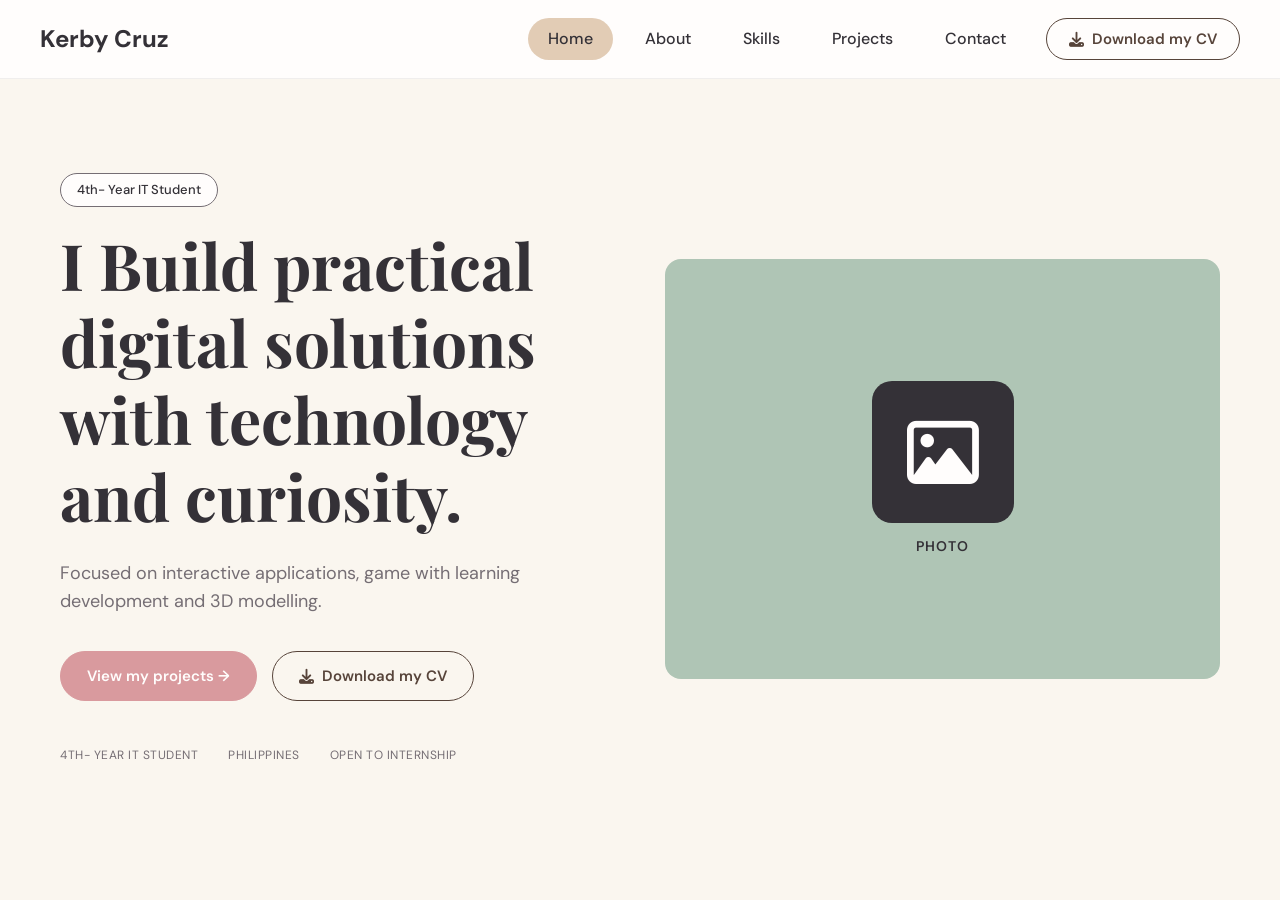
==== index.html @ ebe2f604 "Initial portfolio commit" ====
<!DOCTYPE html>
<html lang="en">
<head>
    <meta charset="UTF-8">
    <meta name="viewport" content="width=device-width, initial-scale=1.0">
    <title>Kerby Cruz - Portfolio</title>
    <!-- Link to your updated stylesheet -->
    <link rel="stylesheet" href="style.css">
    <!-- Font Awesome for CV download icon & placeholders -->
    <link rel="stylesheet" href="https://cdnjs.cloudflare.com/ajax/libs/font-awesome/6.4.0/css/all.min.css">
</head>
<body>

    <!-- ============================================================
         NAVIGATION BAR
         - Default background: #FFFDFC (Soft White)[cite: 11]
         - Clicking any item applies the .active brown pill[cite: 15]
    ============================================================ -->
    <nav id="navbar">
        <div class="logo">
            <a href="index.html">Kerby Cruz</a>
        </div>

        <div class="nav-links">
            <!-- 
                GUIDE: Use class="nav-item" on all links.
                Add class="active" to denote the active page (Home on index.html, About on about.html, etc.).
            -->
            <a href="index.html" class="nav-item active">Home</a>
            <a href="about.html" class="nav-item">About</a>
            <a href="skills.html" class="nav-item">Skills</a>
            <a href="projects.html" class="nav-item">Projects</a>
            <a href="contact.html" class="nav-item">Contact</a>

            <!-- Download CV Button -->
            <a href="#" class="btn-nav" download>
                <i class="fa-solid fa-download"></i> Download my CV
            </a>
        </div>
    </nav>

    <!-- ============================================================
         HERO SECTION
    ============================================================ -->
    <section id="hero" class="container hero-grid">
        <div class="hero-content">
            <span class="pill outline">4th- Year IT Student</span>
            <h1>I Build practical digital solutions with technology and curiosity.</h1>
            <p>Focused on interactive applications, game with learning development and 3D modelling.</p>
            <div class="hero-buttons">
                <a href="projects.html" class="btn primary">View my projects &rarr;</a>
                <a href="#" class="btn outline" download>
                    <i class="fa-solid fa-download"></i> Download my CV
                </a>
            </div>
            <div class="hero-footer">
                <span>4th- Year IT Student</span>
                <span>Philippines</span>
                <span>Open to Internship</span>
            </div>
        </div>
        <div class="hero-image">
            <div class="image-placeholder green-bg">
                <i class="fa-regular fa-image fa-4x"></i>
                <p>PHOTO</p>
            </div>
        </div>
    </section>

    <!-- Connect script.js to manage the active pill click states -->
    <script src="script.js"></script>
</body>
</html>
---- style.css ----
/* ==========================================================================
   1. EXTERNAL FONTS & DESIGN SYSTEM TOKENS
   ========================================================================== */

/* Import Google Fonts: DM Sans for body/UI and Playfair Display for editorial headings */
@import url('https://fonts.googleapis.com/css2?family=DM+Sans:wght@400;500;600;700&family=Playfair+Display:wght@700&display=swap');

:root {
    /* --- Main Brand Palette[cite: 11] --- */
    --warm-cream: #FAF6EF;      /* Default page background */
    --soft-white: #FFFDFC;      /* Cards, navbar, and container surfaces */
    --charcoal: #343137;        /* Primary heading and body text color */
    --muted-gray: #756E74;      /* Subtitles, secondary text, and subtle borders */
    --dark-brown: #57443A;      /* Secondary buttons and navigation borders */

    /* --- Pastel Accents[cite: 11] --- */
    --dusty-rose: #D99A9E;      /* Primary buttons, active highlights, and badges */
    --sage-green: #AFC5B5;      /* 3D placeholder background and development cards */
    --soft-lavender: #C9BED8;   /* Tools and creative work cards */
    --butter-yellow: #E9D59A;   /* Highlights, status badges, and cards */

    /* --- Navigation & Card Accent[cite: 15, 24] --- */
    --active-pill: #E2CCB5;     /* Warm tan active pill and card background from Figma */

    /* --- Typography Setup[cite: 12] --- */
    --font-heading: 'Playfair Display', Georgia, serif;
    --font-body: 'DM Sans', -apple-system, BlinkMacSystemFont, sans-serif;

    /* --- Reusable Geometry & Motion Variables --- */
    --radius-sm: 12px;
    --radius-md: 16px;
    --radius-lg: 20px;
    --radius-xl: 24px;
    --radius-pill: 9999px;
    --transition-fast: 0.2s ease;
    --transition-smooth: 0.25s ease;
}

/* ==========================================================================
   2. BASE & RESET STYLES
   ========================================================================== */

*,
*::before,
*::after {
    margin: 0;
    padding: 0;
    box-sizing: border-box;
}

html {
    scroll-behavior: smooth;
}

body {
    background-color: var(--warm-cream);
    color: var(--charcoal);
    font-family: var(--font-body);
    font-weight: 400; /* Regular body weight (18px)[cite: 12] */
    font-size: 18px;
    line-height: 1.6;
    -webkit-font-smoothing: antialiased;
}

/* Headings Base Hierarchy[cite: 12] */
h1, h2 {
    font-family: var(--font-heading);
    font-weight: 700;
    color: var(--charcoal);
    line-height: 1.2;
}

h1 {
    font-size: clamp(38px, 5vw, 64px); /* Responsive Hero H1[cite: 12] */
}

h2 {
    font-size: clamp(28px, 4vw, 44px); /* Responsive Section H2[cite: 12] */
}

h3 {
    font-family: var(--font-body);
    font-weight: 700;
    font-size: 28px; /* Project H3[cite: 12] */
    color: var(--charcoal);
    line-height: 1.3;
}

/* Reusable Content Wrapper */
.container {
    width: 100%;
    max-width: 1200px;
    margin: 0 auto;
    padding: 80px 20px;
}

/* ==========================================================================
   3. NAVIGATION BAR (Shared Across All Pages)
   ========================================================================== */

nav {
    display: flex;
    justify-content: space-between;
    align-items: center;
    padding: 18px 40px;
    background-color: var(--soft-white); /* Soft White navbar surface (#FFFDFC)[cite: 11] */
    border-bottom: 1px solid rgba(0, 0, 0, 0.06);
    position: sticky;
    top: 0;
    z-index: 100;
}

.logo {
    font-size: 24px;
    font-weight: 700;
}

.logo a {
    text-decoration: none;
    color: var(--charcoal);
}

.nav-links {
    display: flex;
    gap: 12px;
    align-items: center;
}

/* Base navigation tab link */
.nav-links .nav-item {
    text-decoration: none;
    color: var(--charcoal);
    font-size: 16px; /* Nav text size[cite: 12] */
    font-weight: 500;
    padding: 8px 20px; /* Fixed padding prevents layout shifts on selection */
    border-radius: var(--radius-pill); /* Pill shape matching Figma[cite: 15] */
    transition: background-color var(--transition-smooth), color var(--transition-smooth);
}

.nav-links .nav-item:hover {
    background-color: rgba(226, 204, 181, 0.35);
}

/* Active tab highlight[cite: 15] */
.nav-links .nav-item.active {
    background-color: var(--active-pill);
    color: var(--charcoal);
    font-weight: 500;
}

/* Outlined Download CV button[cite: 13] */
.btn-nav {
    border: 1.5px solid var(--dark-brown);
    color: var(--dark-brown) !important;
    padding: 8px 22px;
    border-radius: var(--radius-pill);
    font-weight: 600; /* SemiBold[cite: 12] */
    font-size: 15px;
    text-decoration: none;
    display: inline-flex;
    align-items: center;
    gap: 8px;
    margin-left: 8px;
    transition: background-color var(--transition-fast), color var(--transition-fast);
}

.btn-nav:hover {
    background-color: var(--dark-brown);
    color: var(--soft-white) !important;
}

/* Dark-filled CV button variation for Detail Pages & Contact (Frame 110 & 112)[cite: 29, 40] */
.btn-nav.filled-dark {
    background-color: var(--dark-brown);
    color: var(--soft-white) !important;
    border: none;
    padding: 10px 24px;
}

.btn-nav.filled-dark:hover {
    background-color: var(--charcoal);
    color: var(--soft-white) !important;
}

/* ==========================================================================
   4. COMMON COMPONENTS (PILLS, TAGS & BUTTONS)
   ========================================================================== */

/* Rounded category pill badges */
.pill {
    display: inline-block;
    padding: 6px 16px;
    border-radius: var(--radius-pill);
    font-size: 13px; /* Tag/Badge text size[cite: 12] */
    font-weight: 500;
    margin-bottom: 20px;
}

.pill.outline {
    background-color: var(--soft-white);
    border: 1px solid var(--muted-gray);
    color: var(--charcoal);
}

/* Warm Tan Header Badge ("My Skills", "My Projects", "Get in touch")[cite: 22, 23, 29] */
.pill.brown-pill {
    background-color: var(--active-pill);
    color: var(--charcoal);
    border: none;
}

/* Accent badge fills[cite: 11] */
.pill.green  { background-color: var(--sage-green); }
.pill.purple { background-color: var(--soft-lavender); }
.pill.pink   { background-color: var(--dusty-rose); }
.pill.yellow { background-color: var(--butter-yellow); }

/* General Call-to-Action Buttons */
.btn {
    display: inline-flex;
    align-items: center;
    gap: 8px;
    padding: 12px 26px;
    border-radius: var(--radius-pill);
    text-decoration: none;
    font-size: 15px; /* Button text size[cite: 12] */
    font-weight: 600; /* SemiBold[cite: 12] */
    cursor: pointer;
    transition: transform var(--transition-fast), opacity var(--transition-fast);
}

.btn:hover {
    transform: translateY(-2px);
    opacity: 0.95;
}

/* Primary Filled Button */
.btn.primary {
    background-color: var(--dusty-rose);
    color: var(--soft-white);
    border: 1px solid var(--dusty-rose);
}

/* Secondary Outlined Button */
.btn.outline {
    background-color: transparent;
    border: 1.5px solid var(--dark-brown);
    color: var(--dark-brown);
}

/* ==========================================================================
   5. HERO SECTION (index.html)[cite: 2]
   ========================================================================== */

.hero-grid {
    display: grid;
    grid-template-columns: 1fr 1fr;
    gap: 50px;
    align-items: center;
    min-height: calc(100vh - 120px);
}

.hero-content h1 {
    margin-bottom: 24px;
}

.hero-content p {
    color: var(--muted-gray);
    font-size: 18px;
    max-width: 500px;
}

.hero-buttons {
    display: flex;
    gap: 15px;
    margin-top: 35px;
    margin-bottom: 45px;
    flex-wrap: wrap;
}

.hero-footer {
    display: flex;
    gap: 30px;
    font-size: 12px; /* Caption text size[cite: 12] */
    color: var(--muted-gray);
    text-transform: uppercase;
    letter-spacing: 0.5px;
}

/* Hero Showcase Placeholder Frame */
.image-placeholder {
    width: 100%;
    height: 420px;
    border-radius: var(--radius-md);
    display: flex;
    flex-direction: column;
    justify-content: center;
    align-items: center;
    overflow: hidden;
}

/* Image styling when replacing the placeholder icon */
.hero-image img,
.hero-img {
    width: 100%;
    height: 420px;
    object-fit: cover;
    border-radius: var(--radius-md);
    display: block;
}

.green-bg {
    background-color: var(--sage-green);
    border-radius: var(--radius-md);
}

.green-bg .fa-image {
    background: var(--charcoal);
    color: var(--soft-white);
    padding: 35px;
    border-radius: var(--radius-lg);
    margin-bottom: 12px;
}

.green-bg p {
    font-size: 14px;
    font-weight: 600;
    letter-spacing: 1px;
}

/* ==========================================================================
   6. ABOUT & LEARNING SECTION (about.html)[cite: 21, 34]
   ========================================================================== */

.about-grid {
    display: grid;
    grid-template-columns: 1.1fr 0.9fr;
    gap: 60px;
    align-items: start;
}

.about-content h2 {
    margin-bottom: 20px;
}

.description-label {
    font-weight: 600;
    margin-top: 18px;
    margin-bottom: 6px;
    color: var(--charcoal);
}

.description-text {
    color: var(--muted-gray);
    font-size: 16px;
    line-height: 1.6;
}

/* Currently Learning Nested Card Frame[cite: 21] */
.learning-outer-card {
    background-color: #E2ECE5; /* Soft mint outer layer[cite: 21] */
    padding: 24px;
    border-radius: 28px;
}

.learning-inner-card {
    background-color: var(--soft-white);
    border: 1px solid rgba(0, 0, 0, 0.05);
    padding: 36px 30px;
    border-radius: var(--radius-lg);
}

.learning-inner-card h3 {
    font-family: var(--font-heading);
    font-size: 28px;
    font-weight: 700;
    margin-bottom: 28px;
}

.learning-list {
    display: flex;
    flex-direction: column;
    gap: 16px;
}

.learning-row {
    display: flex;
    align-items: center;
    gap: 14px;
}

.learning-row.align-right {
    justify-content: flex-end;
}

.learning-row.align-left {
    justify-content: flex-start;
}

.learning-row .pill {
    margin-bottom: 0;
}

/* Decorative Circles with Centered Font Awesome Icons[cite: 21, 34] */
.dot {
    width: 40px;
    height: 40px;
    border-radius: 50%;
    display: inline-flex;
    align-items: center;
    justify-content: center;
    flex-shrink: 0;
    color: var(--charcoal);
    font-size: 16px;
    transition: transform var(--transition-fast);
}

.dot:hover {
    transform: scale(1.1);
}

.dot-green  { background-color: var(--sage-green); }
.dot-purple { background-color: var(--soft-lavender); }
.dot-pink   { background-color: var(--dusty-rose); }
.dot-yellow { background-color: var(--butter-yellow); }

/* ==========================================================================
   7. SKILLS & TECHNOLOGIES SECTION (skills.html)[cite: 22]
   ========================================================================== */

#skills-page h2 {
    margin-top: 10px;
    margin-bottom: 45px;
}

.skills-grid {
    display: grid;
    grid-template-columns: repeat(2, 1fr);
    gap: 40px;
    padding-left: 10px; /* Accommodates the offset background shadow layer */
}

/* Base Stacked Skill Card[cite: 22] */
.skill-card {
    position: relative;
    border: 1.5px solid var(--charcoal);
    border-radius: var(--radius-xl);
    padding: 35px 40px;
    min-height: 240px;
    z-index: 1;
    display: flex;
    flex-direction: column;
}

/* Underlying Shadow Layer recreating the down-and-left layered effect[cite: 22] */
.skill-card::before {
    content: '';
    position: absolute;
    top: 10px;
    left: -10px;
    width: 100%;
    height: 100%;
    border: 1.5px solid var(--charcoal);
    border-radius: var(--radius-xl);
    background-color: inherit;
    z-index: -1;
}

/* Card Accent Fills[cite: 22] */
.card-green  { background-color: var(--sage-green); }
.card-purple { background-color: var(--soft-lavender); }
.card-yellow { background-color: var(--butter-yellow); }
.card-pink   { background-color: var(--dusty-rose); }

.skill-card h3 {
    font-size: 20px;
    font-weight: 700;
    letter-spacing: 0.5px;
    margin-bottom: 24px;
    text-align: center;
}

.skill-card ul {
    list-style-type: disc;
    padding-left: 20px;
    font-size: 16px;
    line-height: 1.8;
}

/* Two-column layout inside Tools card[cite: 22] */
.skill-card .two-col {
    display: grid;
    grid-template-columns: 1fr 1fr;
    gap: 20px;
    list-style-type: none;
    padding-left: 0;
}

.skill-card .two-col div {
    list-style-type: disc;
    padding-left: 20px;
}

.empty-card {
    min-height: 240px;
}

/* ==========================================================================
   8. PROJECTS SECTION & GALLERIES (projects.html)[cite: 23, 24, 25, 26]
   ========================================================================== */

.project-group {
    margin-top: 40px;
    margin-bottom: 70px;
}

.project-group-title {
    font-family: var(--font-heading);
    font-size: 38px;
    font-weight: 700;
    margin-bottom: 28px;
    color: var(--charcoal);
    letter-spacing: 0.5px;
}

.projects-grid {
    display: grid;
    grid-template-columns: repeat(3, 1fr);
    gap: 30px;
}

.single-card-grid {
    grid-template-columns: repeat(3, 1fr);
}

/* Project Card Base Styling[cite: 24] */
.project-card {
    background-color: var(--active-pill); /* Warm tan card surface (#E2CCB5)[cite: 24] */
    border: 1.5px solid var(--charcoal);
    border-radius: var(--radius-lg);
    overflow: hidden;
    display: flex;
    flex-direction: column;
    transition: transform var(--transition-fast);
}

.project-card:hover {
    transform: translateY(-4px);
}

/* Media Upper Container */
.card-img {
    background-color: var(--active-pill);
    height: 190px;
    display: flex;
    justify-content: center;
    align-items: center;
    border-bottom: 1.5px solid var(--charcoal);
    position: relative;
    overflow: hidden;
}

.card-img img {
    width: 100%;
    height: 100%;
    object-fit: cover;
    display: block;
}

/* Featured Project Logo Frame & Sizing (Cozy Kana Logo) */
.card-img.logo-container,
.card-img.logo-display {
    display: flex;
    justify-content: center;
    align-items: center;
    padding: 24px;
    background-color: var(--active-pill);
}

.featured-logo-img,
.featured-project-logo {
    max-height: 110px;
    max-width: 120px;
    width: auto;
    height: auto;
    object-fit: contain;
    border-radius: 18px; /* Rounded app-icon aesthetic */
    box-shadow: 0 4px 14px rgba(0, 0, 0, 0.08);
    transition: transform var(--transition-fast);
}

.project-card:hover .featured-logo-img,
.project-card:hover .featured-project-logo {
    transform: scale(1.05);
}

/* Black icon box placeholder[cite: 23, 24] */
.card-img .icon-box {
    background-color: #000;
    color: #FFFDFC;
    width: 65px;
    height: 75px;
    border-radius: 14px;
    display: flex;
    align-items: center;
    justify-content: center;
    font-size: 26px;
}

/* Card Information Body */
.card-info {
    padding: 20px 22px 24px;
    display: flex;
    flex-direction: column;
    flex-grow: 1;
}

.card-info h3 {
    font-size: 19px;
    font-weight: 700;
    color: var(--charcoal);
    line-height: 1.35;
    margin-bottom: 10px;
}

.card-desc {
    font-size: 13px;
    color: var(--charcoal);
    line-height: 1.5;
    margin-bottom: 18px;
}

/* Tech / Attribute Pills inside project cards */
.tags {
    display: flex;
    gap: 8px;
    margin: 12px 0;
    flex-wrap: wrap;
}

.tag {
    background: var(--warm-cream);
    border: 1px solid var(--muted-gray);
    padding: 4px 10px;
    border-radius: var(--radius-sm);
    font-size: 12px; /* Caption / Tag size[cite: 12] */
    font-weight: 500;
}

.status-row {
    display: flex;
    justify-content: space-between;
    align-items: center;
    margin-top: auto;
    padding-top: 15px;
}

.status-row.right {
    justify-content: flex-end;
}

.status-pill {
    padding: 4px 12px;
    border-radius: var(--radius-sm);
    font-size: 12px;
    font-weight: 500;
    border: 1.5px solid var(--charcoal);
}

.yellow-status { background-color: var(--butter-yellow); }
.red-status    { background-color: var(--dusty-rose); }

/* Circular arrow button link */
.arrow-btn {
    background: transparent;
    border: 1.5px solid var(--charcoal);
    color: var(--charcoal);
    border-radius: 50%;
    width: 32px;
    height: 32px;
    display: inline-flex;
    align-items: center;
    justify-content: center;
    text-decoration: none;
    cursor: pointer;
    font-size: 16px;
    transition: background-color var(--transition-fast), color var(--transition-fast);
}

.arrow-btn:hover {
    background-color: var(--charcoal);
    color: var(--soft-white);
}

/* Pill Action Buttons ("View 3D Project ->", "View Case Study ->")[cite: 25, 26] */
.btn-row {
    margin-top: auto;
    display: flex;
    justify-content: center;
    padding-top: 10px;
}

.view-pill-btn {
    display: inline-block;
    background-color: rgba(255, 255, 255, 0.45);
    border: 1.5px solid var(--charcoal);
    color: var(--charcoal);
    text-decoration: none;
    font-size: 13px;
    font-weight: 500;
    padding: 7px 18px;
    border-radius: var(--radius-lg);
    transition: background-color var(--transition-fast), transform 0.15s ease;
}

.view-pill-btn:hover {
    background-color: var(--charcoal);
    color: var(--soft-white);
    transform: translateY(-1px);
}

/* ==========================================================================
   9. PROJECT DETAIL PAGES (project-cozy-room.html & project-cozy-kana.html)[cite: 32, 40]
   ========================================================================== */

.project-detail-container {
    padding-top: 40px;
    padding-bottom: 90px;
}

/* Back Link Arrow */
.back-link {
    display: inline-flex;
    align-items: center;
    justify-content: center;
    color: var(--charcoal);
    text-decoration: none;
    font-size: 24px;
    margin-bottom: 25px;
    transition: transform var(--transition-fast);
}

.back-link:hover {
    transform: translateX(-4px);
}

/* Gallery & Showcase Frame */
.gallery-wrapper {
    display: flex;
    flex-direction: column;
    gap: 20px;
    margin-bottom: 45px;
}

.main-showcase-box {
    background-color: var(--active-pill);
    border: 1.5px solid var(--charcoal);
    border-radius: var(--radius-lg);
    height: 440px;
    display: flex;
    align-items: center;
    justify-content: space-between;
    padding: 20px 25px;
    position: relative;
    overflow: hidden;
}

/* Carousel Prev/Next Buttons */
.carousel-arrow {
    background-color: rgba(255, 255, 255, 0.7);
    border: 1.5px solid var(--charcoal);
    color: var(--charcoal);
    width: 42px;
    height: 42px;
    border-radius: 50%;
    display: flex;
    align-items: center;
    justify-content: center;
    cursor: pointer;
    font-size: 16px;
    flex-shrink: 0;
    z-index: 10;
    transition: background-color var(--transition-fast), transform 0.15s ease;
}

.carousel-arrow:hover {
    background-color: var(--charcoal);
    color: var(--soft-white);
    transform: scale(1.08);
}

/* Large Placeholder & Showcase Image Containers */
.icon-box-large {
    background-color: #000;
    color: #FFFDFC;
    width: 100px;
    height: 120px;
    border-radius: var(--radius-lg);
    display: flex;
    align-items: center;
    justify-content: center;
    font-size: 42px;
}

.showcase-display,
.showcase-image-container {
    display: flex;
    flex-direction: column;
    align-items: center;
    justify-content: center;
    height: 100%;
    width: 100%;
    pointer-events: none;
}

.showcase-img,
#main-showcase-img {
    max-height: 330px;
    max-width: 85%;
    object-fit: contain;
    border-radius: 14px;
    box-shadow: 0 10px 24px rgba(0, 0, 0, 0.15);
    transition: opacity var(--transition-fast), transform var(--transition-fast);
}

.showcase-caption,
#main-showcase-caption {
    margin-top: 12px;
    font-size: 14px;
    font-weight: 600;
    color: var(--charcoal);
    text-align: center;
    letter-spacing: 0.3px;
}

/* Universal Thumbnail Gallery Strip (Supports 4 to 10+ items smoothly) */
.thumbnail-strip {
    display: flex;
    gap: 14px;
    overflow-x: auto;
    padding: 14px 4px 10px;
    scroll-behavior: smooth;
    -webkit-overflow-scrolling: touch;
}

/* Clean Custom Scrollbar for Thumbnails */
.thumbnail-strip::-webkit-scrollbar {
    height: 6px;
}
.thumbnail-strip::-webkit-scrollbar-track {
    background: rgba(0, 0, 0, 0.05);
    border-radius: 10px;
}
.thumbnail-strip::-webkit-scrollbar-thumb {
    background: var(--active-pill);
    border-radius: 10px;
}

/* Individual Thumbnail Button */
.thumb-box {
    flex: 0 0 100px;
    height: 130px;
    background-color: var(--active-pill);
    border: 1.5px solid var(--charcoal);
    border-radius: 14px;
    padding: 6px;
    display: flex;
    flex-direction: column;
    align-items: center;
    justify-content: space-between;
    cursor: pointer;
    transition: transform var(--transition-fast), border-color var(--transition-fast), box-shadow var(--transition-fast);
}

.thumb-box img {
    width: 100%;
    height: 84px;
    object-fit: contain;
    border-radius: 8px;
    background-color: var(--soft-white);
}

.thumb-label {
    font-size: 11px;
    font-weight: 600;
    color: var(--charcoal);
    margin-top: 4px;
    white-space: nowrap;
    overflow: hidden;
    text-overflow: ellipsis;
    max-width: 90px;
    text-align: center;
}

/* Legacy Icon-based Thumbnail Support (Cozy Room) */
.thumb-icon {
    background-color: #000;
    color: #FFFDFC;
    width: 44px;
    height: 52px;
    border-radius: 10px;
    display: flex;
    align-items: center;
    justify-content: center;
    font-size: 18px;
}

.thumb-box:hover {
    transform: translateY(-3px);
}

.thumb-box.active-thumb {
    border: 2.5px solid var(--charcoal);
    box-shadow: 0 6px 14px rgba(0, 0, 0, 0.16);
    background-color: #D3B99E;
}

/* Detail Specifications & Two-Column Split */
.project-detail-title {
    font-family: var(--font-heading);
    font-size: 42px;
    font-weight: 700;
    margin-bottom: 12px;
}

.detail-tags {
    margin-bottom: 30px;
}

.project-columns {
    display: flex;
    gap: 40px;
    align-items: stretch;
    margin-top: 25px;
}

.column-left {
    flex: 1;
}

.column-right {
    flex: 1.3;
}

.vertical-divider {
    width: 1.5px;
    background-color: var(--charcoal);
    align-self: stretch;
}

.info-block {
    margin-bottom: 24px;
}

.info-block h3 {
    font-family: var(--font-body);
    font-size: 18px;
    font-weight: 700;
    color: var(--charcoal);
    margin-bottom: 8px;
}

.info-block p {
    font-size: 16px;
    color: var(--charcoal);
    line-height: 1.6;
}

/* Bullet list & Technical Code styling */
.bullet-list {
    list-style-type: disc;
    padding-left: 20px;
    font-size: 16px;
    line-height: 1.7;
    color: var(--charcoal);
}

.bullet-list li {
    margin-bottom: 12px;
}

.bullet-list strong {
    color: var(--charcoal);
    font-weight: 600;
}

.bullet-list code {
    background-color: rgba(52, 49, 55, 0.08);
    color: var(--charcoal);
    padding: 2px 6px;
    border-radius: 6px;
    font-family: 'Courier New', Courier, monospace;
    font-size: 14px;
}

/* ==========================================================================
   10. CONTACT SECTION (contact.html - Frame 112)[cite: 29]
   ========================================================================== */

.contact-container {
    min-height: calc(100vh - 100px);
    display: flex;
    flex-direction: column;
    justify-content: space-between;
    padding-top: 60px;
    padding-bottom: 70px;
}

.contact-title {
    font-family: var(--font-heading);
    font-size: 54px;
    font-weight: 700;
    color: var(--charcoal);
    margin-top: 15px;
    margin-bottom: 18px;
    line-height: 1.2;
}

.contact-subtitle {
    color: var(--charcoal);
    font-family: var(--font-body);
    font-size: 18px;
    max-width: 520px;
    line-height: 1.5;
}

/* Bottom Centered Contact Links[cite: 29] */
.social-links-footer {
    display: flex;
    justify-content: center;
    align-items: center;
    gap: 60px;
    margin-top: 120px;
}

.social-link-item {
    display: inline-flex;
    align-items: center;
    gap: 12px;
    text-decoration: none;
    color: var(--charcoal);
    font-family: var(--font-body);
    font-size: 20px;
    font-weight: 500;
    transition: opacity var(--transition-fast), transform var(--transition-fast);
}

.social-link-item i {
    font-size: 28px;
}

.social-link-item:hover {
    opacity: 0.65;
    transform: translateY(-2px);
}

/* ==========================================================================
   11. CONSOLIDATED RESPONSIVE BREAKPOINTS (TABLET & MOBILE)
   ========================================================================== */

/* Tablets and medium screens (under 992px) */
@media (max-width: 992px) {
    h1 { font-size: 48px; }
    h2 { font-size: 36px; }

    .hero-grid,
    .about-grid {
        grid-template-columns: 1fr;
        gap: 40px;
    }

    .projects-grid,
    .single-card-grid {
        grid-template-columns: repeat(2, 1fr);
    }

    .skills-grid {
        grid-template-columns: 1fr;
    }
}

/* Intermediate Tablet / Detail Page Breakpoint (under 768px) */
@media (max-width: 768px) {
    .main-showcase-box {
        height: 320px;
        padding: 10px 15px;
    }

    .showcase-img,
    #main-showcase-img {
        max-height: 220px;
    }

    .thumb-box {
        flex: 0 0 85px;
        height: 115px;
    }

    .thumb-box img {
        height: 70px;
    }

    .project-columns {
        flex-direction: column;
        gap: 20px;
    }

    .vertical-divider {
        display: none;
    }

    .project-detail-title {
        font-size: 32px;
    }
}

/* Mobile Devices (under 640px) */
@media (max-width: 640px) {
    nav {
        flex-direction: column;
        gap: 15px;
        padding: 15px 20px;
    }

    .nav-links {
        flex-wrap: wrap;
        justify-content: center;
        gap: 10px;
    }

    .contact-title {
        font-size: 36px;
    }

    .projects-grid,
    .single-card-grid {
        grid-template-columns: 1fr;
    }

    .skill-card .two-col {
        grid-template-columns: 1fr;
    }

    .social-links-footer {
        flex-direction: column;
        gap: 24px;
        align-items: center;
        margin-top: 60px;
    }
}
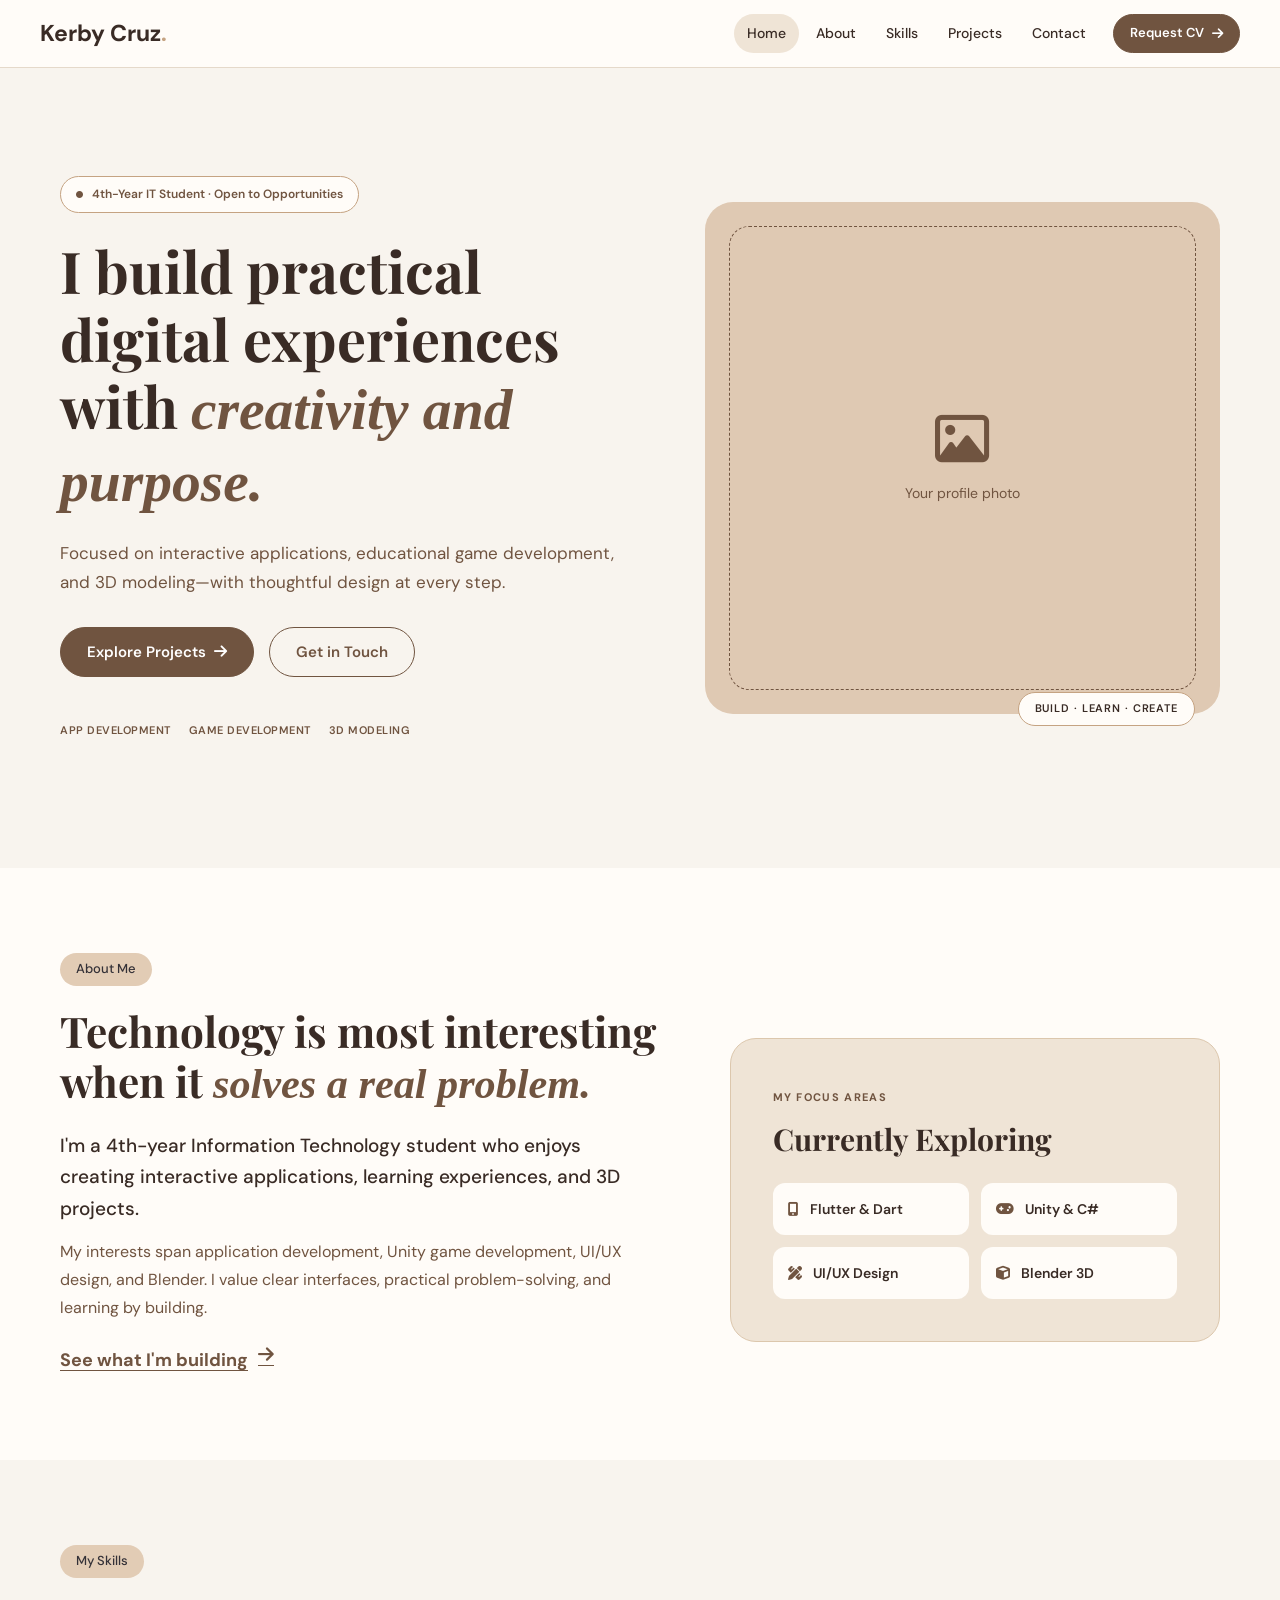
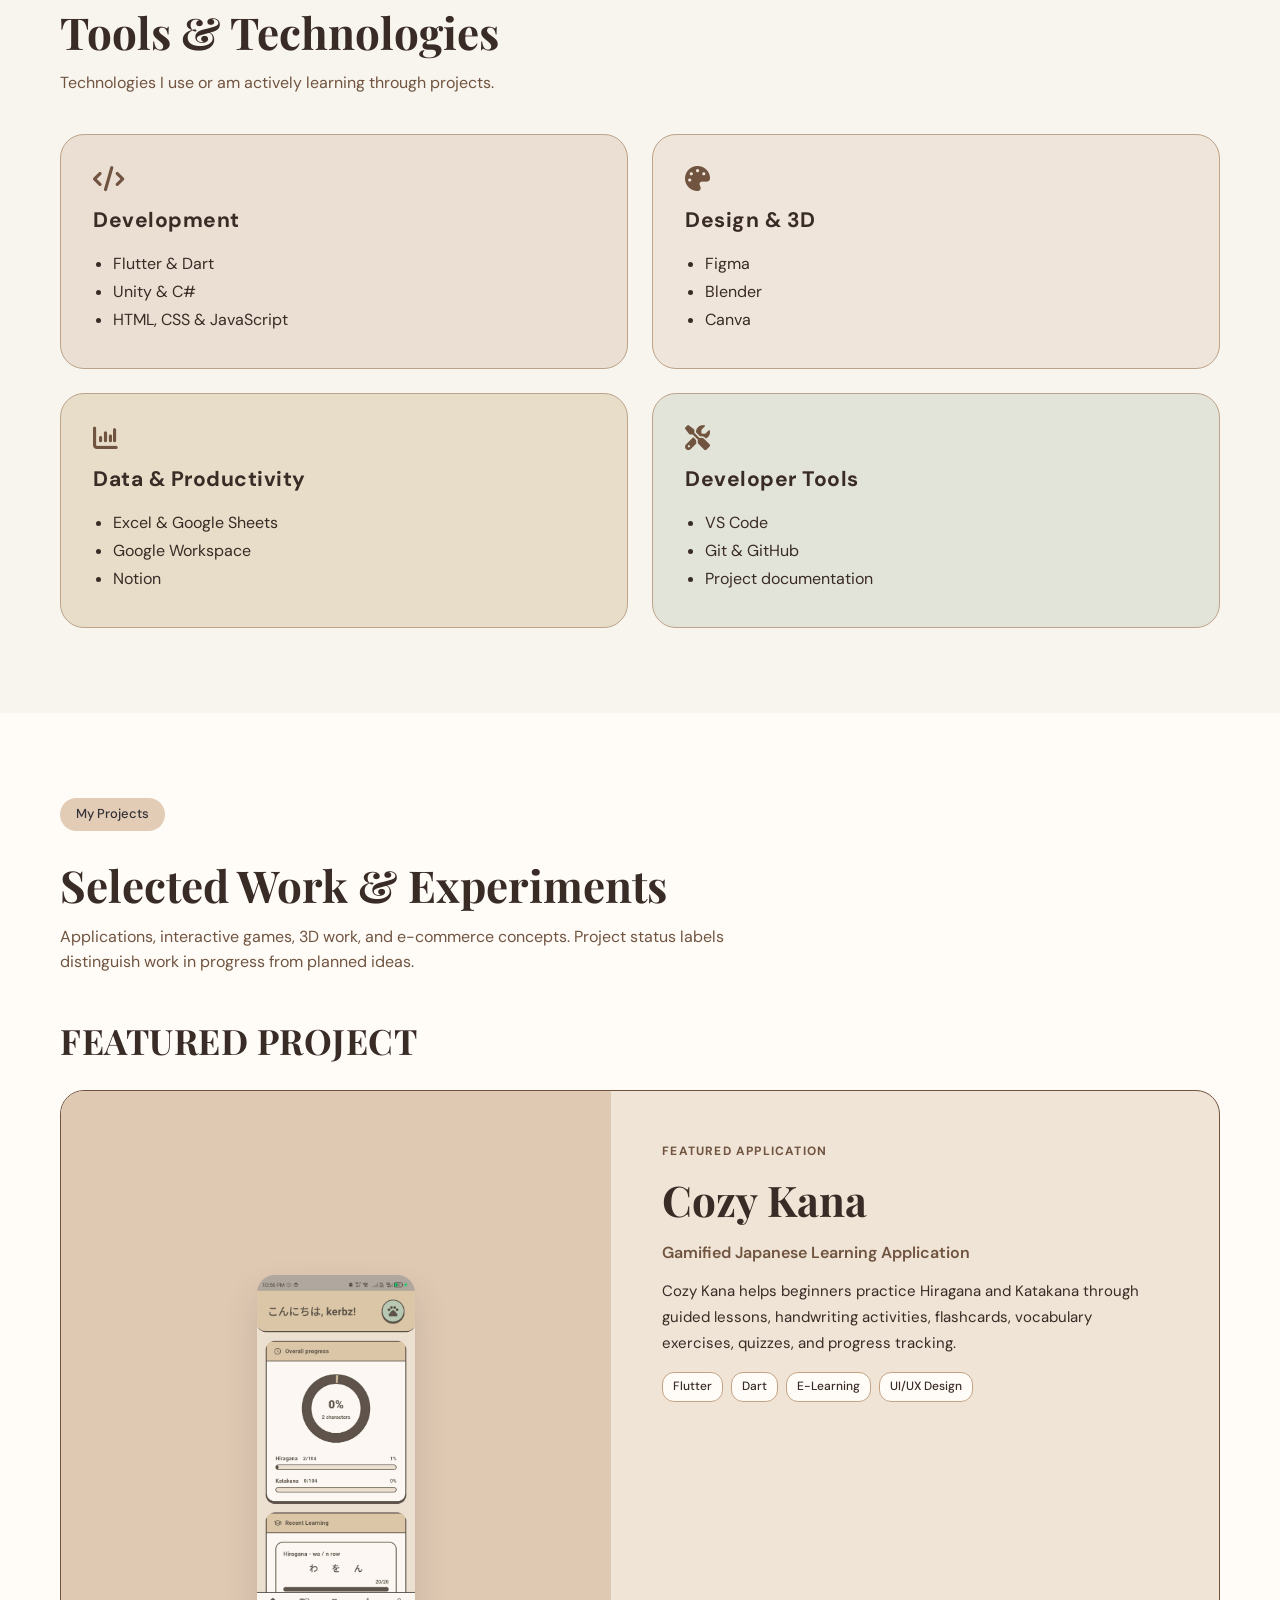
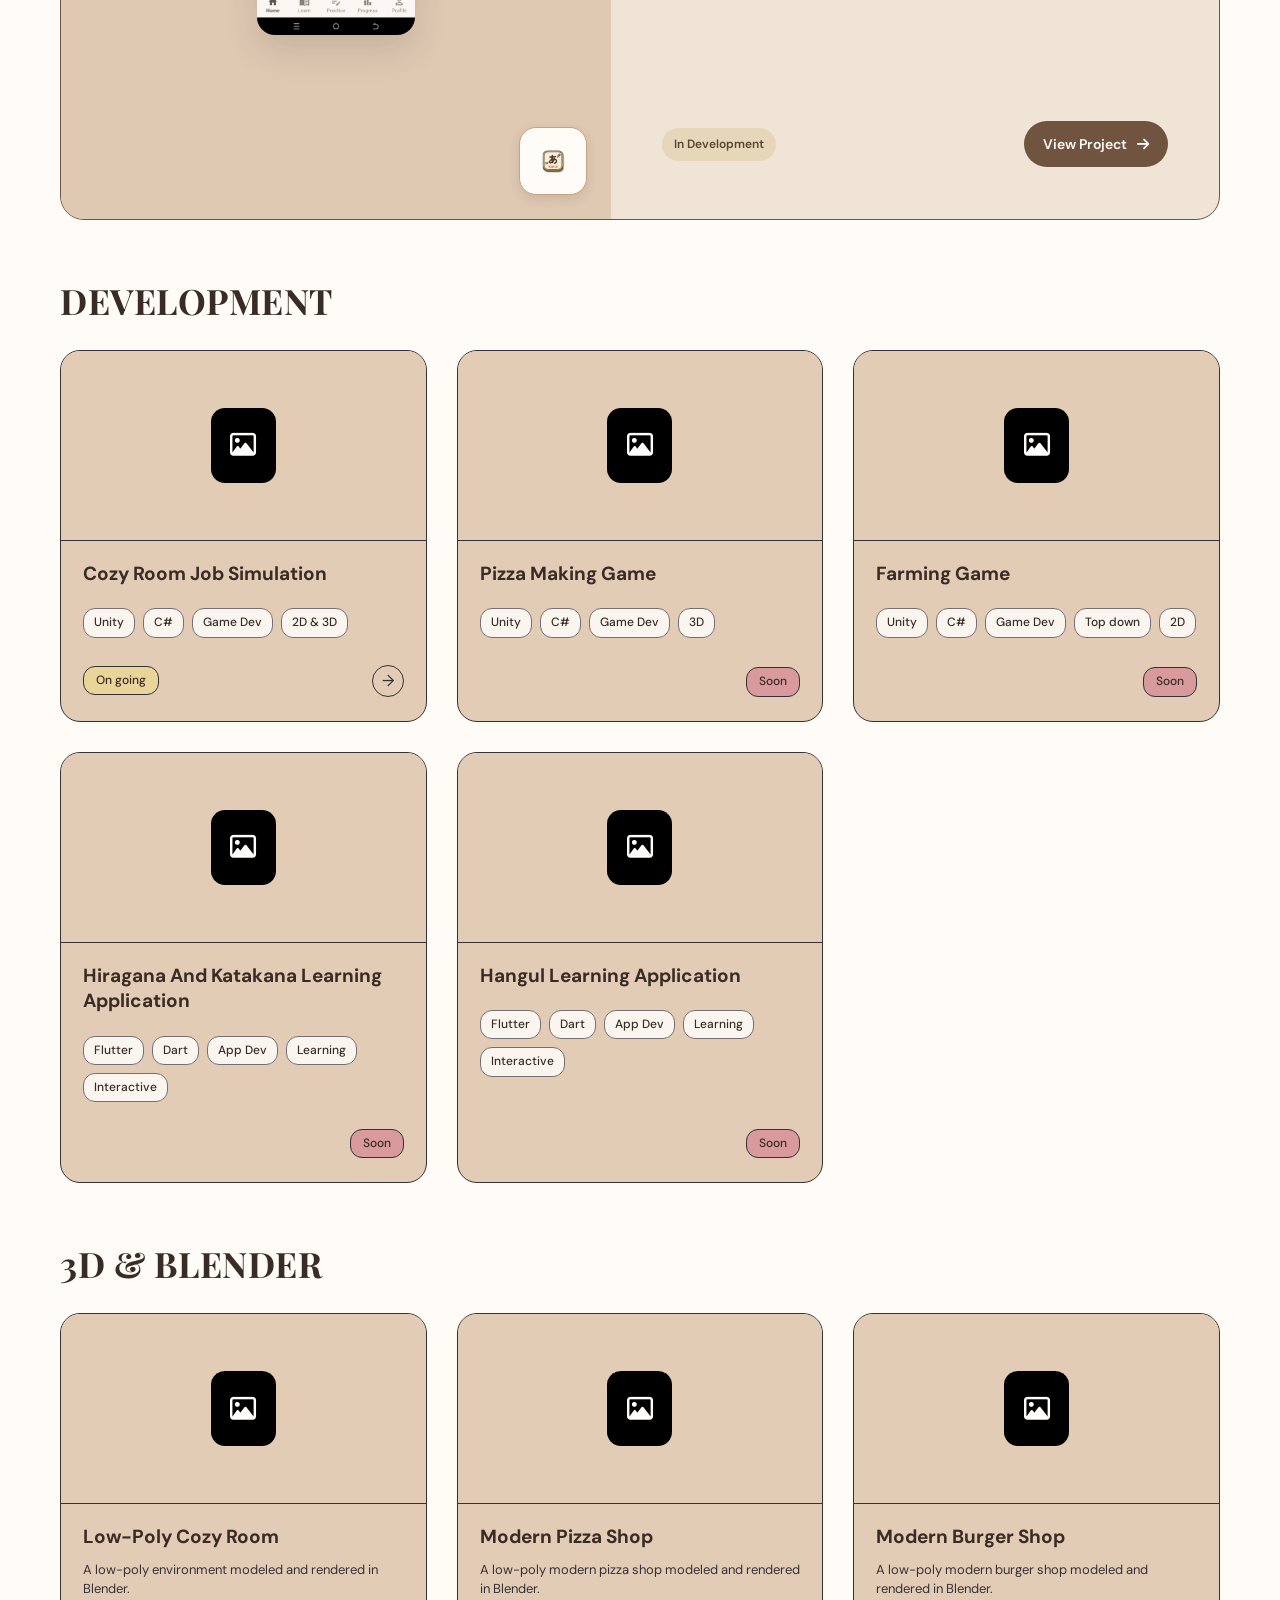
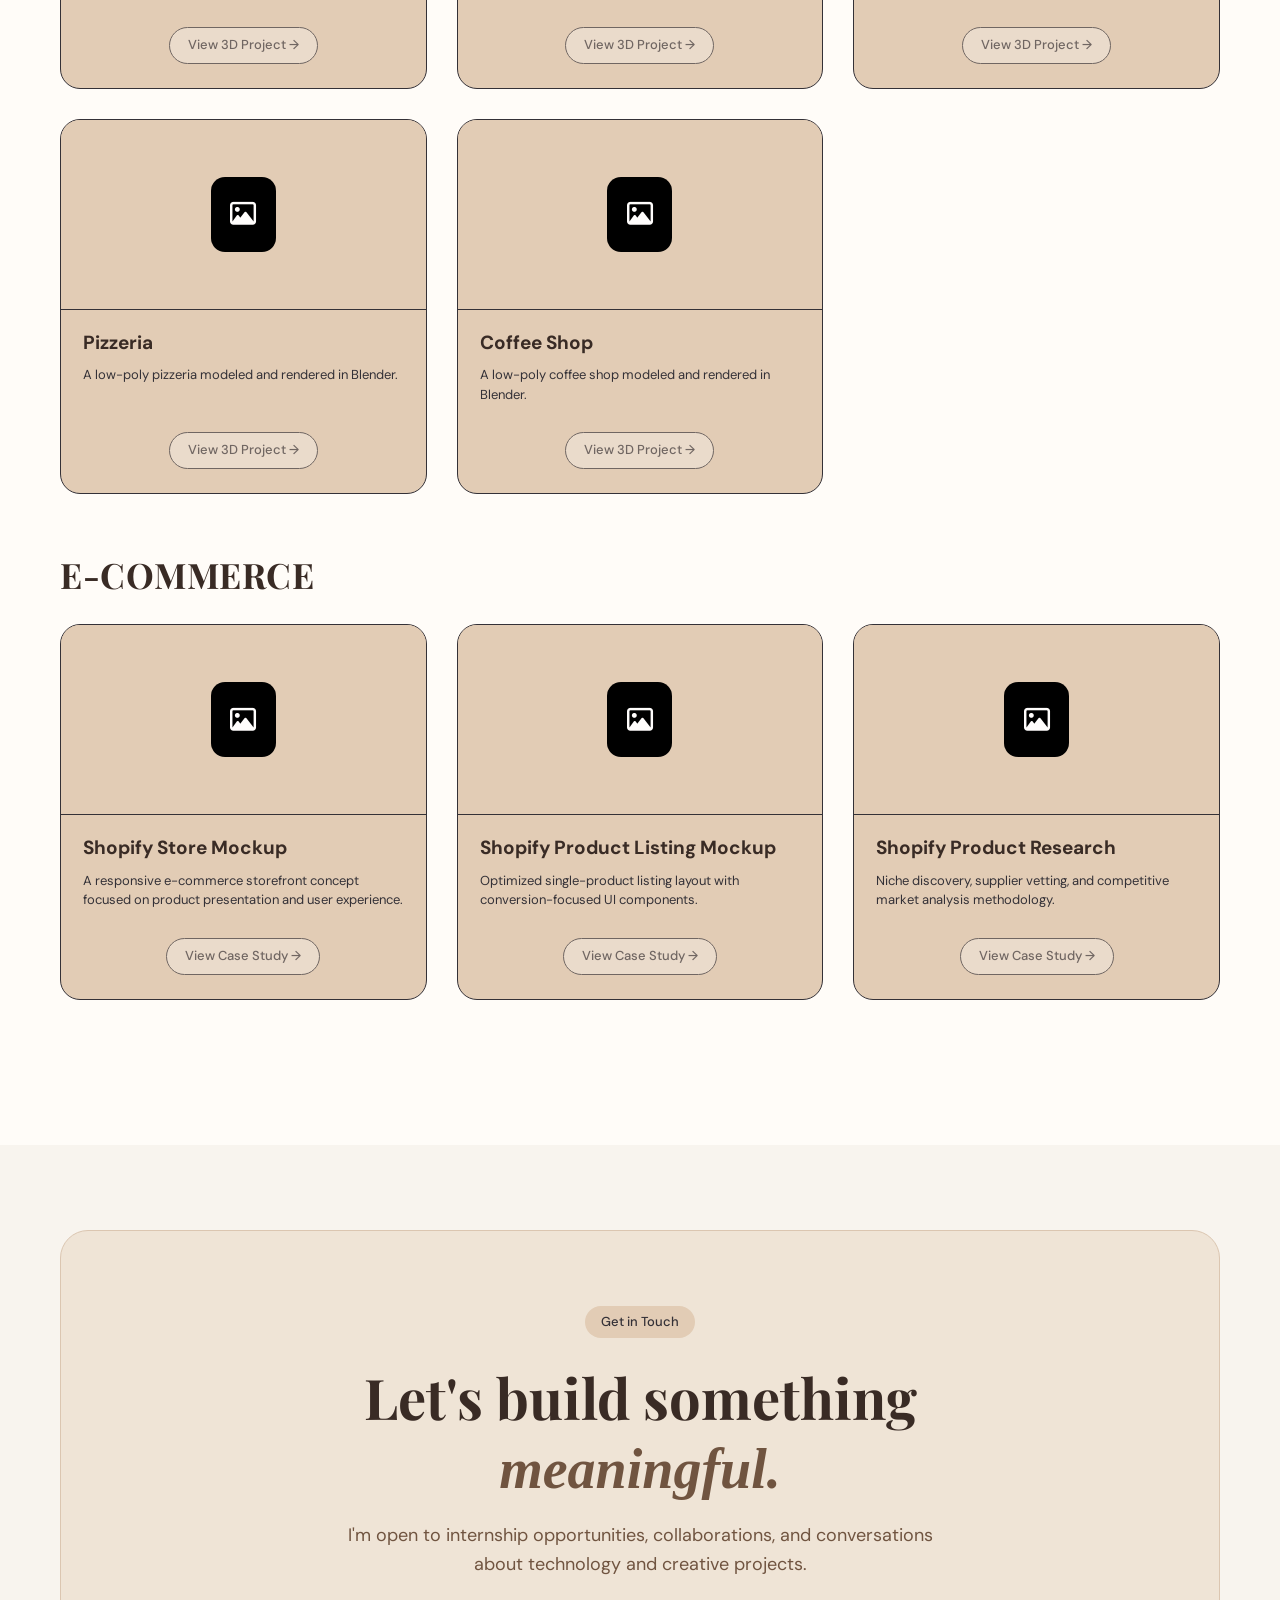
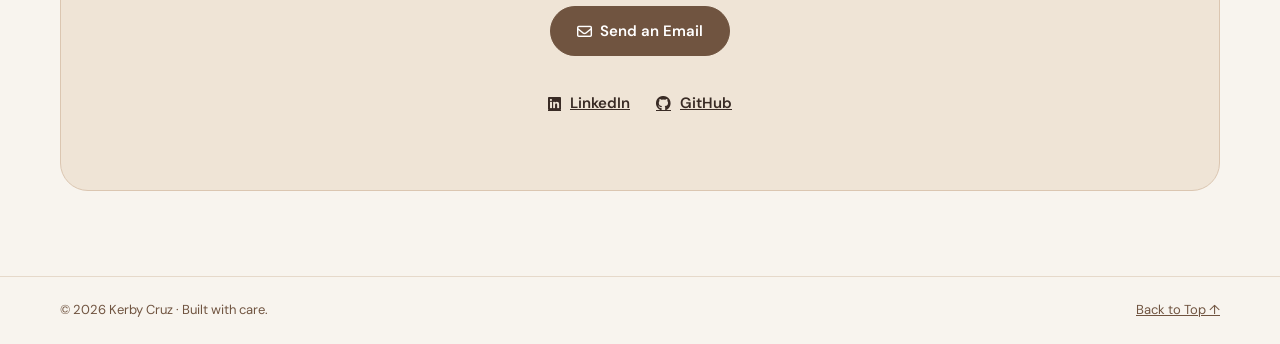
==== commit e01827bb: "Redesign portfolio with responsive single-page layout - Converted the portfolio into a scrollable si" ====
--- a/index.html
+++ b/index.html
@@ -2,72 +2,416 @@
 <html lang="en">
 <head>
     <meta charset="UTF-8">
-    <meta name="viewport" content="width=device-width, initial-scale=1.0">
-    <title>Kerby Cruz - Portfolio</title>
-    <!-- Link to your updated stylesheet -->
+    <meta name="viewport" content="width=device-width, initial-scale=1">
+    <meta name="description" content="Portfolio featuring Flutter app development, Unity game projects, Blender 3D work, and e-commerce concepts.">
+    <meta name="theme-color" content="#F8F4EE">
+    <title>Kerby Cruz | IT Portfolio</title>
+    <!-- SHARED CSS: keep the original stylesheet, including Cozy Kana card styles. -->
     <link rel="stylesheet" href="style.css">
-    <!-- Font Awesome for CV download icon & placeholders -->
     <link rel="stylesheet" href="https://cdnjs.cloudflare.com/ajax/libs/font-awesome/6.4.0/css/all.min.css">
+    <script src="script.js" defer></script>
 </head>
-<body>
-
-    <!-- ============================================================
-         NAVIGATION BAR
-         - Default background: #FFFDFC (Soft White)[cite: 11]
-         - Clicking any item applies the .active brown pill[cite: 15]
-    ============================================================ -->
-    <nav id="navbar">
-        <div class="logo">
-            <a href="index.html">Kerby Cruz</a>
-        </div>
-
-        <div class="nav-links">
-            <!-- 
-                GUIDE: Use class="nav-item" on all links.
-                Add class="active" to denote the active page (Home on index.html, About on about.html, etc.).
-            -->
-            <a href="index.html" class="nav-item active">Home</a>
-            <a href="about.html" class="nav-item">About</a>
-            <a href="skills.html" class="nav-item">Skills</a>
-            <a href="projects.html" class="nav-item">Projects</a>
-            <a href="contact.html" class="nav-item">Contact</a>
-
-            <!-- Download CV Button -->
-            <a href="#" class="btn-nav" download>
-                <i class="fa-solid fa-download"></i> Download my CV
-            </a>
+<body class="single-page-portfolio">
+    <a class="skip-link" href="#main-content">Skip to content</a>
+
+    <!-- NAVIGATION: all five links point to sections on this same page. -->
+    <nav id="navbar" class="site-nav" aria-label="Main navigation">
+        <a class="logo" href="#home">Kerby Cruz<span class="logo-period">.</span></a>
+        <button type="button" class="menu-toggle" id="menu-toggle"
+                aria-label="Open navigation menu" aria-controls="primary-nav" aria-expanded="false">
+            <i class="fa-solid fa-bars" aria-hidden="true"></i>
+        </button>
+        <div id="primary-nav" class="nav-links">
+            <a href="#home" class="nav-item active" aria-current="location">Home</a>
+            <a href="#about" class="nav-item">About</a>
+            <a href="#skills" class="nav-item">Skills</a>
+            <a href="#projects" class="nav-item">Projects</a>
+            <a href="#contact" class="nav-item">Contact</a>
+            <!-- TODO: Replace #contact with assets/Kerby_Cruz_CV.pdf when your CV exists,
+                 then add the download attribute. For now, the button opens Contact. -->
+            <a href="#contact" class="btn-nav">Request CV <i class="fa-solid fa-arrow-right" aria-hidden="true"></i></a>
         </div>
     </nav>
 
-    <!-- ============================================================
-         HERO SECTION
-    ============================================================ -->
-    <section id="hero" class="container hero-grid">
-        <div class="hero-content">
-            <span class="pill outline">4th- Year IT Student</span>
-            <h1>I Build practical digital solutions with technology and curiosity.</h1>
-            <p>Focused on interactive applications, game with learning development and 3D modelling.</p>
-            <div class="hero-buttons">
-                <a href="projects.html" class="btn primary">View my projects &rarr;</a>
-                <a href="#" class="btn outline" download>
-                    <i class="fa-solid fa-download"></i> Download my CV
-                </a>
-            </div>
-            <div class="hero-footer">
-                <span>4th- Year IT Student</span>
-                <span>Philippines</span>
-                <span>Open to Internship</span>
-            </div>
-        </div>
-        <div class="hero-image">
-            <div class="image-placeholder green-bg">
-                <i class="fa-regular fa-image fa-4x"></i>
-                <p>PHOTO</p>
-            </div>
-        </div>
-    </section>
-
-    <!-- Connect script.js to manage the active pill click states -->
-    <script src="script.js"></script>
+    <main id="main-content">
+        <!-- 01 / HOME: editorial hero, responsive image placeholder. -->
+        <section id="home" class="section hero-section" aria-labelledby="hero-heading">
+            <div class="container hero-grid">
+                <div class="hero-content">
+                    <span class="eyebrow-pill"><i class="fa-solid fa-circle" aria-hidden="true"></i> 4th-Year IT Student · Open to Opportunities</span>
+                    <h1 id="hero-heading">I build practical digital experiences with <em>creativity and purpose.</em></h1>
+                    <p>Focused on interactive applications, educational game development, and 3D modeling—with thoughtful design at every step.</p>
+                    <div class="hero-buttons">
+                        <a href="#projects" class="btn primary">Explore Projects <i class="fa-solid fa-arrow-right" aria-hidden="true"></i></a>
+                        <a href="#contact" class="btn outline">Get in Touch</a>
+                    </div>
+                    <div class="hero-footer"><span>APP DEVELOPMENT</span><span>GAME DEVELOPMENT</span><span>3D MODELING</span></div>
+                </div>
+                <!-- PHOTO GUIDE: replace this placeholder with your own portrait when ready.
+                     Example: <img src="assets/image/profile.jpg" alt="Portrait of Kerby Cruz"> -->
+                <div class="hero-portrait" aria-label="Profile image placeholder">
+                    <div class="portrait-inner"><i class="fa-regular fa-image" aria-hidden="true"></i><span>Your profile photo</span></div>
+                    <span class="portrait-caption">BUILD · LEARN · CREATE</span>
+                </div>
+            </div>
+        </section>
+
+        <!-- 02 / ABOUT: preserved biography topic, improved concise wording. -->
+        <section id="about" class="section alternate-section" aria-labelledby="about-heading">
+            <div class="container">
+                <span class="pill brown-pill">About Me</span>
+                <div class="about-grid updated-about-grid">
+                    <div class="about-content">
+                        <h2 id="about-heading">Technology is most interesting when it <em>solves a real problem.</em></h2>
+                        <p class="section-lead">I'm a 4th-year Information Technology student who enjoys creating interactive applications, learning experiences, and 3D projects.</p>
+                        <p class="section-copy">My interests span application development, Unity game development, UI/UX design, and Blender. I value clear interfaces, practical problem-solving, and learning by building.</p>
+                        <a href="#projects" class="text-link">See what I'm building <i class="fa-solid fa-arrow-right" aria-hidden="true"></i></a>
+                    </div>
+                    <aside class="learning-panel" aria-label="Current areas of learning">
+                        <span class="mini-label">MY FOCUS AREAS</span>
+                        <h3>Currently Exploring</h3>
+                        <div class="learning-items">
+                            <div><i class="fa-solid fa-mobile-screen-button" aria-hidden="true"></i><span>Flutter &amp; Dart</span></div>
+                            <div><i class="fa-solid fa-gamepad" aria-hidden="true"></i><span>Unity &amp; C#</span></div>
+                            <div><i class="fa-solid fa-pen-ruler" aria-hidden="true"></i><span>UI/UX Design</span></div>
+                            <div><i class="fa-solid fa-cube" aria-hidden="true"></i><span>Blender 3D</span></div>
+                        </div>
+                    </aside>
+                </div>
+            </div>
+        </section>
+
+        <!-- 03 / SKILLS: four useful groups rather than two empty cards. -->
+        <section id="skills" class="section" aria-labelledby="skills-heading">
+            <div class="container">
+                <span class="pill brown-pill">My Skills</span>
+                <h2 id="skills-heading" class="section-heading">Tools &amp; Technologies</h2>
+                <p class="section-intro">Technologies I use or am actively learning through projects.</p>
+                <div class="skills-grid revised-skills-grid">
+                    <article class="skill-card skill-warm-one"><i class="fa-solid fa-code skill-icon" aria-hidden="true"></i><h3>Development</h3><ul><li>Flutter &amp; Dart</li><li>Unity &amp; C#</li><li>HTML, CSS &amp; JavaScript</li></ul></article>
+                    <article class="skill-card skill-warm-two"><i class="fa-solid fa-palette skill-icon" aria-hidden="true"></i><h3>Design &amp; 3D</h3><ul><li>Figma</li><li>Blender</li><li>Canva</li></ul></article>
+                    <article class="skill-card skill-warm-three"><i class="fa-solid fa-chart-column skill-icon" aria-hidden="true"></i><h3>Data &amp; Productivity</h3><ul><li>Excel &amp; Google Sheets</li><li>Google Workspace</li><li>Notion</li></ul></article>
+                    <article class="skill-card skill-warm-four"><i class="fa-solid fa-screwdriver-wrench skill-icon" aria-hidden="true"></i><h3>Developer Tools</h3><ul><li>VS Code</li><li>Git &amp; GitHub</li><li>Project documentation</li></ul></article>
+                </div>
+            </div>
+        </section>
+
+        <!-- 04 / PROJECTS: content migrated from your revised projects.html.
+             Cozy Kana remains the featured card and opens its existing detail page.
+             All unfinished project cards remain in their original categories. -->
+        <section id="projects" class="section alternate-section" aria-labelledby="projects-heading">
+            <div class="container">
+                <span class="pill brown-pill">My Projects</span>
+                <h2 id="projects-heading" class="section-heading">Selected Work &amp; Experiments</h2>
+                <p class="section-intro">Applications, interactive games, 3D work, and e-commerce concepts. Project status labels distinguish work in progress from planned ideas.</p>
+        <!-- ========================================================
+             1. FEATURED PROJECT SECTION (COZY KANA WITH LOGO)
+        ======================================================== -->
+        <section class="project-group">
+            <h2 class="project-group-title">FEATURED PROJECT</h2>
+            
+            <!-- FEATURED COZY KANA: only this card uses the new wide layout. -->
+            <!-- IMAGE GUIDE: Keep the filenames exactly as they appear in assets/image/cozy_kana_project_image/. -->
+            <div class="featured-kana-layout">
+                <article class="featured-kana-card" aria-labelledby="kana-featured-title">
+                    <div class="featured-kana-media">
+                        <!-- The screenshot is a real project asset, not a placeholder. -->
+                        <img class="featured-kana-screen"
+                             src="assets/image/cozy_kana_project_image/Hometab.jpeg"
+                             alt="Cozy Kana application home screen"
+                             loading="lazy" decoding="async">
+                        <!-- App identity stays visible but does not obscure the screenshot. -->
+                        <img class="featured-kana-logo"
+                             src="assets/image/cozy_kana_project_image/cozy_kana_logo.png"
+                             alt="Cozy Kana logo"
+                             loading="lazy" decoding="async">
+                    </div>
+                    <div class="featured-kana-content">
+                        <span class="featured-kana-eyebrow">Featured Application</span>
+                        <h3 id="kana-featured-title">Cozy Kana</h3>
+                        <p class="featured-kana-subtitle">Gamified Japanese Learning Application</p>
+                        <p class="featured-kana-description">
+                            Cozy Kana helps beginners practice Hiragana and Katakana through
+                            guided lessons, handwriting activities, flashcards, vocabulary
+                            exercises, quizzes, and progress tracking.
+                        </p>
+                        <div class="tags" aria-label="Technologies and skills">
+                            <span class="tag">Flutter</span>
+                            <span class="tag">Dart</span>
+                            <span class="tag">E-Learning</span>
+                            <span class="tag">UI/UX Design</span>
+                        </div>
+                        <div class="featured-kana-footer">
+                            <span class="featured-kana-status">In Development</span>
+                            <!-- Opens the EXISTING project detail page; no other navigation is changed. -->
+                            <a class="featured-kana-link" href="project-cozy-kana.html">
+                                View Project <i class="fa-solid fa-arrow-right" aria-hidden="true"></i>
+                            </a>
+                        </div>
+                    </div>
+                </article>
+            </div>
+        </section>
+
+        <!-- ========================================================
+             2. DEVELOPMENT SECTION
+        ======================================================== -->
+        <section class="project-group">
+            <h2 class="project-group-title">DEVELOPMENT</h2>
+
+            <div class="projects-grid">
+                <!-- Card 1: Cozy Room Job Simulation -->
+                <article class="project-card">
+                    <div class="card-img">
+                        <div class="icon-box"><i class="fa-regular fa-image"></i></div>
+                    </div>
+                    <div class="card-info">
+                        <h3>Cozy Room Job Simulation</h3>
+                        <div class="tags">
+                            <span class="tag">Unity</span>
+                            <span class="tag">C#</span>
+                            <span class="tag">Game Dev</span>
+                            <span class="tag">2D & 3D</span>
+                        </div>
+                        <div class="status-row">
+                            <span class="status-pill yellow-status">On going</span>
+                            <a href="project-cozy-room.html" class="arrow-btn" aria-label="View Cozy Room Simulation Details">&rarr;</a>
+                        </div>
+                    </div>
+                </article>
+
+                <!-- Card 2: Pizza Making Game -->
+                <article class="project-card">
+                    <div class="card-img">
+                        <div class="icon-box"><i class="fa-regular fa-image"></i></div>
+                    </div>
+                    <div class="card-info">
+                        <h3>Pizza Making Game</h3>
+                        <div class="tags">
+                            <span class="tag">Unity</span>
+                            <span class="tag">C#</span>
+                            <span class="tag">Game Dev</span>
+                            <span class="tag">3D</span>
+                        </div>
+                        <div class="status-row right">
+                            <span class="status-pill red-status">Soon</span>
+                        </div>
+                    </div>
+                </article>
+
+                <!-- Card 3: Farming Game -->
+                <article class="project-card">
+                    <div class="card-img">
+                        <div class="icon-box"><i class="fa-regular fa-image"></i></div>
+                    </div>
+                    <div class="card-info">
+                        <h3>Farming Game</h3>
+                        <div class="tags">
+                            <span class="tag">Unity</span>
+                            <span class="tag">C#</span>
+                            <span class="tag">Game Dev</span>
+                            <span class="tag">Top down</span>
+                            <span class="tag">2D</span>
+                        </div>
+                        <div class="status-row right">
+                            <span class="status-pill red-status">Soon</span>
+                        </div>
+                    </div>
+                </article>
+
+                <!-- Card 4: Hiragana and Katakana Learning App -->
+                <article class="project-card">
+                    <div class="card-img">
+                        <div class="icon-box"><i class="fa-regular fa-image"></i></div>
+                    </div>
+                    <div class="card-info">
+                        <h3>Hiragana And Katakana Learning Application</h3>
+                        <div class="tags">
+                            <span class="tag">Flutter</span>
+                            <span class="tag">Dart</span>
+                            <span class="tag">App Dev</span>
+                            <span class="tag">Learning</span>
+                            <span class="tag">Interactive</span>
+                        </div>
+                        <div class="status-row right">
+                            <span class="status-pill red-status">Soon</span>
+                        </div>
+                    </div>
+                </article>
+
+                <!-- Card 5: Hangul Learning Application -->
+                <article class="project-card">
+                    <div class="card-img">
+                        <div class="icon-box"><i class="fa-regular fa-image"></i></div>
+                    </div>
+                    <div class="card-info">
+                        <h3>Hangul Learning Application</h3>
+                        <div class="tags">
+                            <span class="tag">Flutter</span>
+                            <span class="tag">Dart</span>
+                            <span class="tag">App Dev</span>
+                            <span class="tag">Learning</span>
+                            <span class="tag">Interactive</span>
+                        </div>
+                        <div class="status-row right">
+                            <span class="status-pill red-status">Soon</span>
+                        </div>
+                    </div>
+                </article>
+            </div>
+        </section>
+
+        <!-- ========================================================
+             3. 3D & BLENDER SECTION
+        ======================================================== -->
+        <section class="project-group">
+            <h2 class="project-group-title">3D & BLENDER</h2>
+
+            <div class="projects-grid">
+                <!-- 3D Card 1 -->
+                <article class="project-card">
+                    <div class="card-img">
+                        <div class="icon-box"><i class="fa-regular fa-image"></i></div>
+                    </div>
+                    <div class="card-info">
+                        <h3>Low-Poly Cozy Room</h3>
+                        <p class="card-desc">A low-poly environment modeled and rendered in Blender.</p>
+                        <div class="btn-row">
+                            <span class="view-pill-btn pending-link" aria-label="Project details coming soon">View 3D Project &rarr;</span>
+                        </div>
+                    </div>
+                </article>
+
+                <!-- 3D Card 2 -->
+                <article class="project-card">
+                    <div class="card-img">
+                        <div class="icon-box"><i class="fa-regular fa-image"></i></div>
+                    </div>
+                    <div class="card-info">
+                        <h3>Modern Pizza Shop</h3>
+                        <p class="card-desc">A low-poly modern pizza shop modeled and rendered in Blender.</p>
+                        <div class="btn-row">
+                            <span class="view-pill-btn pending-link" aria-label="Project details coming soon">View 3D Project &rarr;</span>
+                        </div>
+                    </div>
+                </article>
+
+                <!-- 3D Card 3 -->
+                <article class="project-card">
+                    <div class="card-img">
+                        <div class="icon-box"><i class="fa-regular fa-image"></i></div>
+                    </div>
+                    <div class="card-info">
+                        <h3>Modern Burger Shop</h3>
+                        <p class="card-desc">A low-poly modern burger shop modeled and rendered in Blender.</p>
+                        <div class="btn-row">
+                            <span class="view-pill-btn pending-link" aria-label="Project details coming soon">View 3D Project &rarr;</span>
+                        </div>
+                    </div>
+                </article>
+
+                <!-- 3D Card 4 -->
+                <article class="project-card">
+                    <div class="card-img">
+                        <div class="icon-box"><i class="fa-regular fa-image"></i></div>
+                    </div>
+                    <div class="card-info">
+                        <h3>Pizzeria</h3>
+                        <p class="card-desc">A low-poly pizzeria modeled and rendered in Blender.</p>
+                        <div class="btn-row">
+                            <span class="view-pill-btn pending-link" aria-label="Project details coming soon">View 3D Project &rarr;</span>
+                        </div>
+                    </div>
+                </article>
+
+                <!-- 3D Card 5 -->
+                <article class="project-card">
+                    <div class="card-img">
+                        <div class="icon-box"><i class="fa-regular fa-image"></i></div>
+                    </div>
+                    <div class="card-info">
+                        <h3>Coffee Shop</h3>
+                        <p class="card-desc">A low-poly coffee shop modeled and rendered in Blender.</p>
+                        <div class="btn-row">
+                            <span class="view-pill-btn pending-link" aria-label="Project details coming soon">View 3D Project &rarr;</span>
+                        </div>
+                    </div>
+                </article>
+            </div>
+        </section>
+
+        <!-- ========================================================
+             4. E-COMMERCE SECTION
+        ======================================================== -->
+        <section class="project-group">
+            <h2 class="project-group-title">E-COMMERCE</h2>
+
+            <div class="projects-grid">
+                <!-- E-Commerce Card 1 -->
+                <article class="project-card">
+                    <div class="card-img">
+                        <div class="icon-box"><i class="fa-regular fa-image"></i></div>
+                    </div>
+                    <div class="card-info">
+                        <h3>Shopify Store Mockup</h3>
+                        <p class="card-desc">A responsive e-commerce storefront concept focused on product presentation and user experience.</p>
+                        <div class="btn-row">
+                            <span class="view-pill-btn pending-link" aria-label="Project details coming soon">View Case Study &rarr;</span>
+                        </div>
+                    </div>
+                </article>
+
+                <!-- E-Commerce Card 2 -->
+                <article class="project-card">
+                    <div class="card-img">
+                        <div class="icon-box"><i class="fa-regular fa-image"></i></div>
+                    </div>
+                    <div class="card-info">
+                        <h3>Shopify Product Listing Mockup</h3>
+                        <p class="card-desc">Optimized single-product listing layout with conversion-focused UI components.</p>
+                        <div class="btn-row">
+                            <span class="view-pill-btn pending-link" aria-label="Project details coming soon">View Case Study &rarr;</span>
+                        </div>
+                    </div>
+                </article>
+
+                <!-- E-Commerce Card 3 -->
+                <article class="project-card">
+                    <div class="card-img">
+                        <div class="icon-box"><i class="fa-regular fa-image"></i></div>
+                    </div>
+                    <div class="card-info">
+                        <h3>Shopify Product Research</h3>
+                        <p class="card-desc">Niche discovery, supplier vetting, and competitive market analysis methodology.</p>
+                        <div class="btn-row">
+                            <span class="view-pill-btn pending-link" aria-label="Project details coming soon">View Case Study &rarr;</span>
+                        </div>
+                    </div>
+                </article>
+            </div>
+        </section>
+            </div>
+        </section>
+
+        <!-- 05 / CONTACT: replace all placeholders with real URLs when available. -->
+        <section id="contact" class="section contact-section" aria-labelledby="contact-heading">
+            <div class="container">
+                <div class="contact-panel">
+                    <span class="pill brown-pill">Get in Touch</span>
+                    <h2 id="contact-heading">Let's build something <em>meaningful.</em></h2>
+                    <p>I'm open to internship opportunities, collaborations, and conversations about technology and creative projects.</p>
+                    <!-- TODO: Replace your.email@example.com with your real email. -->
+                    <a href="mailto:your.email@example.com" class="btn primary"><i class="fa-regular fa-envelope" aria-hidden="true"></i> Send an Email</a>
+                    <div class="contact-socials">
+                        <!-- TODO: Replace with your own public LinkedIn profile URL. -->
+                        <a href="https://www.linkedin.com/" target="_blank" rel="noopener noreferrer" aria-label="LinkedIn profile"><i class="fa-brands fa-linkedin" aria-hidden="true"></i> LinkedIn</a>
+                        <!-- Optional: use a direct profile rather than GitHub's homepage. -->
+                        <a href="https://github.com/" target="_blank" rel="noopener noreferrer" aria-label="GitHub profile"><i class="fa-brands fa-github" aria-hidden="true"></i> GitHub</a>
+                    </div>
+                </div>
+            </div>
+        </section>
+    </main>
+    <footer class="site-footer"><div class="container footer-inner"><span>© 2026 Kerby Cruz · Built with care.</span><a href="#home">Back to Top ↑</a></div></footer>
 </body>
-</html>+</html>
--- a/style.css
+++ b/style.css
@@ -1147,4 +1147,233 @@
         align-items: center;
         margin-top: 60px;
     }
-}+}
+/* ========================================================================== 
+   FEATURED COZY KANA CARD — projects.html only
+   Scope all new selectors to this card so other project cards keep their style.
+   Replace Hometab.jpeg / cozy_kana_logo.png in projects.html if file names change.
+   ========================================================================== */
+.featured-kana-layout { width: 100%; }
+.featured-kana-card {
+    display: grid;
+    grid-template-columns: minmax(0, .95fr) minmax(0, 1.05fr);
+    overflow: hidden;
+    background: #EFE4D6;
+    border: 1.5px solid #705440;
+    border-radius: 24px;
+    color: #392B25;
+}
+.featured-kana-media {
+    position: relative;
+    display: grid;
+    place-items: center;
+    min-height: 420px;
+    padding: 28px;
+    background: #DFC9B3;
+    overflow: hidden;
+}
+.featured-kana-screen {
+    display: block;
+    width: auto;
+    max-width: min(75%, 295px);
+    height: min(360px, 100%);
+    object-fit: contain;
+    border-radius: 18px;
+    box-shadow: 0 16px 34px rgba(57, 43, 37, .14);
+}
+.featured-kana-logo {
+    position: absolute;
+    bottom: 24px;
+    right: 24px;
+    width: 68px;
+    height: 68px;
+    object-fit: contain;
+    background: #FFFCF8;
+    padding: 8px;
+    border: 1px solid #C5A382;
+    border-radius: 17px;
+    box-shadow: 0 4px 12px rgba(57,43,37,.12);
+}
+.featured-kana-content {
+    min-width: 0;
+    display: flex;
+    flex-direction: column;
+    justify-content: center;
+    gap: 12px;
+    padding: clamp(26px, 4vw, 52px);
+}
+.featured-kana-eyebrow {
+    color: #705440;
+    font-size: 12px;
+    font-weight: 700;
+    letter-spacing: .10em;
+    text-transform: uppercase;
+}
+.featured-kana-content h3 {
+    margin: 0;
+    color: #392B25;
+    font-family: var(--font-heading);
+    font-size: clamp(32px, 3.3vw, 45px);
+}
+.featured-kana-subtitle { font-size: 16px; font-weight: 600; color: #705440; }
+.featured-kana-description { font-size: 15px; line-height: 1.75; max-width: 55ch; }
+.featured-kana-content .tags { margin: 4px 0 12px; }
+.featured-kana-content .tag {
+    background: #FFFCF8;
+    color: #392B25;
+    border-color: #C5A382;
+}
+.featured-kana-footer {
+    display: flex;
+    align-items: center;
+    justify-content: space-between;
+    gap: 16px;
+    flex-wrap: wrap;
+    margin-top: auto;
+}
+.featured-kana-status {
+    padding: 7px 12px;
+    background: #E6D7BB;
+    color: #59442F;
+    border-radius: 999px;
+    font-size: 12px;
+    font-weight: 600;
+}
+.featured-kana-link {
+    display: inline-flex;
+    align-items: center;
+    gap: 10px;
+    padding: 12px 19px;
+    background: #705440;
+    color: #FFFCF8;
+    font-size: 14px;
+    font-weight: 600;
+    text-decoration: none;
+    border-radius: 999px;
+    transition: background-color .2s ease, transform .2s ease;
+}
+.featured-kana-link:hover { background: #392B25; transform: translateY(-2px); }
+.featured-kana-link:focus-visible { outline: 3px solid #C5A382; outline-offset: 3px; }
+@media (max-width: 768px) {
+    .featured-kana-card { grid-template-columns: 1fr; }
+    .featured-kana-media { min-height: 320px; }
+    .featured-kana-screen { height: 280px; }
+    .featured-kana-content { padding: 26px; }
+}
+@media (prefers-reduced-motion: reduce) {
+    .featured-kana-link { transition: none; }
+}
+
+
+/* ============================================================================
+   SINGLE-PAGE PORTFOLIO — NEW HOMEPAGE UI
+   All rules are scoped to body.single-page-portfolio where possible so the
+   existing Cozy Kana / Cozy Room project detail pages keep their gallery styles.
+   Edit palette values in :root below for quick site-wide color changes.
+   ============================================================================ */
+:root {
+    --portfolio-ivory: #F8F4EE;
+    --portfolio-cream: #FFFCF8;
+    --portfolio-oat: #EFE4D6;
+    --portfolio-sand: #DFC9B3;
+    --portfolio-caramel: #C5A382;
+    --portfolio-cocoa: #705440;
+    --portfolio-espresso: #392B25;
+}
+html { scroll-padding-top: 90px; }
+body.single-page-portfolio { background: var(--portfolio-ivory); color: var(--portfolio-espresso); }
+.single-page-portfolio :is(h1,h2,h3) { color: var(--portfolio-espresso); }
+.single-page-portfolio .section { scroll-margin-top: 82px; }
+.single-page-portfolio .alternate-section { background: var(--portfolio-cream); }
+.single-page-portfolio .container { padding-block: 85px; }
+.single-page-portfolio .site-nav { padding: 14px max(24px, calc((100vw - 1200px)/2)); gap: 16px; background: rgba(255,252,248,.97); border-bottom: 1px solid #e5d9ca; }
+.single-page-portfolio .logo { font-size: 23px; color: var(--portfolio-espresso); text-decoration: none; white-space: nowrap; }
+.single-page-portfolio .logo-period { color: var(--portfolio-caramel); }
+.single-page-portfolio .nav-links { gap: 4px; }
+.single-page-portfolio .nav-links .nav-item { font-size: 14px; padding: 8px 13px; color: var(--portfolio-espresso); }
+.single-page-portfolio .nav-links .nav-item.active { background: var(--portfolio-oat); }
+.single-page-portfolio .btn-nav { background: var(--portfolio-cocoa); color: white !important; border-color: var(--portfolio-cocoa); margin-left: 10px; padding: 8px 16px; font-size: 13px; }
+.single-page-portfolio .btn-nav:hover { background: var(--portfolio-espresso); }
+.single-page-portfolio .menu-toggle { display: none; border: 1px solid var(--portfolio-caramel); border-radius: 10px; background: var(--portfolio-cream); color: var(--portfolio-espresso); font-size: 20px; width: 44px; height: 44px; cursor: pointer; }
+.skip-link { position: fixed; left: 12px; top: -60px; z-index: 999; background: var(--portfolio-espresso); color: #fff; border-radius: 8px; padding: 10px 16px; }
+.skip-link:focus { top: 12px; }
+.single-page-portfolio a:focus-visible, .single-page-portfolio button:focus-visible { outline: 3px solid var(--portfolio-caramel); outline-offset: 3px; }
+.single-page-portfolio .hero-grid { min-height: min(800px, calc(100vh - 75px)); grid-template-columns: 1.06fr .94fr; gap: clamp(28px,5vw,75px); }
+.single-page-portfolio .hero-section .container { padding-block: 80px 100px; }
+.single-page-portfolio .eyebrow-pill { display: inline-flex; align-items: center; gap: 9px; border: 1px solid var(--portfolio-caramel); padding: 8px 15px; border-radius: 999px; color: var(--portfolio-cocoa); background: var(--portfolio-cream); font-size: 12px; font-weight: 600; margin-bottom: 24px; }
+.single-page-portfolio .eyebrow-pill i { font-size: 7px; }
+.single-page-portfolio h1 { max-width: 690px; font-size: clamp(36px,4.5vw,62px); line-height: 1.17; }
+.single-page-portfolio em { font-weight: 700; font-style: italic; color: var(--portfolio-cocoa); }
+.single-page-portfolio .hero-content p { color: var(--portfolio-cocoa); max-width: 580px; font-size: 17px; line-height: 1.7; }
+.single-page-portfolio .hero-buttons { margin: 30px 0 45px; }
+.single-page-portfolio .btn.primary { background: var(--portfolio-cocoa); border-color: var(--portfolio-cocoa); color: #fff; }
+.single-page-portfolio .btn.primary:hover { background: var(--portfolio-espresso); }
+.single-page-portfolio .btn.outline { border-color: var(--portfolio-cocoa); color: var(--portfolio-cocoa); }
+.single-page-portfolio .hero-footer { gap: 18px; flex-wrap: wrap; color: var(--portfolio-cocoa); font-weight: 600; font-size: 11px; }
+.single-page-portfolio .hero-portrait { position: relative; height: clamp(320px,40vw,520px); background: var(--portfolio-sand); border-radius: 28px; display: grid; place-items: center; padding: 24px; }
+.single-page-portfolio .portrait-inner { width: 100%; height: 100%; border: 1.5px dashed var(--portfolio-cocoa); border-radius: 20px; display: flex; flex-direction: column; justify-content: center; align-items: center; gap: 16px; color: var(--portfolio-cocoa); font-size: 14px; }
+.single-page-portfolio .portrait-inner i { font-size: 54px; }
+.single-page-portfolio .portrait-caption { position: absolute; bottom: -12px; right: 25px; background: var(--portfolio-cream); border: 1px solid var(--portfolio-caramel); border-radius: 99px; padding: 7px 16px; font-weight: 600; letter-spacing: .08em; font-size: 11px; }
+.single-page-portfolio .section-heading { margin: 8px 0 12px; }
+.single-page-portfolio .section-intro { max-width: 690px; color: var(--portfolio-cocoa); font-size: 16px; margin-bottom: 38px; }
+.single-page-portfolio .updated-about-grid { align-items: center; gap: 70px; }
+.single-page-portfolio .about-content h2 { font-size: clamp(29px,3.3vw,44px); margin-bottom: 20px; }
+.single-page-portfolio .section-lead { font-size: 19px; font-weight: 500; line-height: 1.65; margin-bottom: 14px; }
+.single-page-portfolio .section-copy { font-size: 16px; color: var(--portfolio-cocoa); line-height: 1.75; }
+.single-page-portfolio .text-link { display: inline-flex; gap: 10px; margin-top: 24px; color: var(--portfolio-cocoa); font-weight: 700; text-decoration: underline; text-underline-offset: 4px; }
+.single-page-portfolio .learning-panel { border-radius: 26px; background: var(--portfolio-oat); padding: clamp(24px,4vw,42px); border: 1px solid #dcc7ad; }
+.single-page-portfolio .mini-label { color: var(--portfolio-cocoa); font-size: 11px; font-weight: 700; letter-spacing: .12em; }
+.single-page-portfolio .learning-panel h3 { font-family: var(--font-heading); margin: 10px 0 24px; font-size: 30px; }
+.single-page-portfolio .learning-items { display: grid; grid-template-columns: 1fr 1fr; gap: 12px; }
+.single-page-portfolio .learning-items > div { background: var(--portfolio-cream); border-radius: 12px; padding: 15px; display: flex; align-items: center; gap: 11px; font-weight: 600; font-size: 14px; }
+.single-page-portfolio .learning-items i { color: var(--portfolio-cocoa); }
+.single-page-portfolio .revised-skills-grid { padding-left: 0; gap: 24px; }
+.single-page-portfolio .revised-skills-grid .skill-card { min-height: 235px; padding: 32px; border: 1px solid #bca38a; }
+.single-page-portfolio .revised-skills-grid .skill-card::before { display: none; }
+.single-page-portfolio .revised-skills-grid .skill-card h3 { text-align: left; margin-bottom: 16px; font-size: 21px; }
+.single-page-portfolio .revised-skills-grid .skill-card ul { line-height: 1.75; }
+.single-page-portfolio .skill-icon { font-size: 25px; color: var(--portfolio-cocoa); margin-bottom: 15px; }
+.single-page-portfolio .skill-warm-one { background: #eadfd2; }
+.single-page-portfolio .skill-warm-two { background: #efe5da; }
+.single-page-portfolio .skill-warm-three { background: #e7ddc9; }
+.single-page-portfolio .skill-warm-four { background: #e3e4d9; }
+.single-page-portfolio .project-group { margin-top: 45px; margin-bottom: 60px; }
+.single-page-portfolio .project-group-title { font-size: clamp(26px,3vw,35px); }
+.single-page-portfolio .pending-link { opacity: .65; cursor: default; pointer-events: none; }
+.single-page-portfolio .contact-panel { background: var(--portfolio-oat); border: 1px solid #dbc6b1; border-radius: 28px; padding: clamp(30px,6vw,75px); text-align: center; }
+.single-page-portfolio .contact-panel h2 { max-width: 760px; margin: 5px auto 18px; font-size: clamp(34px,4.5vw,56px); }
+.single-page-portfolio .contact-panel p { color: var(--portfolio-cocoa); max-width: 590px; margin: 0 auto 28px; }
+.single-page-portfolio .contact-socials { display: flex; justify-content: center; flex-wrap: wrap; gap: 26px; margin-top: 35px; }
+.single-page-portfolio .contact-socials a { color: var(--portfolio-espresso); display: inline-flex; align-items: center; gap: 9px; font-size: 15px; font-weight: 600; }
+.single-page-portfolio .site-footer { border-top: 1px solid #e6d9ca; }
+.single-page-portfolio .footer-inner { display: flex; justify-content: space-between; flex-wrap: wrap; gap: 14px; padding-block: 23px; color: var(--portfolio-cocoa); font-size: 13px; }
+.single-page-portfolio .footer-inner a { color: var(--portfolio-cocoa); }
+@media (max-width: 1000px) {
+  .single-page-portfolio .site-nav { padding-inline: 20px; }
+  .single-page-portfolio .nav-links .nav-item { padding-inline: 9px; }
+  .single-page-portfolio .btn-nav { margin-left: 0; }
+}
+@media (max-width: 820px) {
+  .single-page-portfolio .menu-toggle { display: inline-grid; place-items: center; margin-left: auto; }
+  .single-page-portfolio .site-nav { flex-wrap: wrap; }
+  .single-page-portfolio .nav-links { display: none; width: 100%; flex-basis: 100%; flex-direction: column; align-items: stretch; gap: 5px; padding: 10px 0 4px; }
+  .single-page-portfolio .nav-links.is-open { display: flex; }
+  .single-page-portfolio .nav-links .nav-item, .single-page-portfolio .btn-nav { margin: 0; padding: 12px 16px; }
+  .single-page-portfolio .hero-grid, .single-page-portfolio .updated-about-grid { grid-template-columns: 1fr; }
+  .single-page-portfolio .hero-grid { gap: 35px; }
+  .single-page-portfolio .hero-portrait { max-height: 440px; }
+  .single-page-portfolio .container { padding-block: 65px; }
+  .single-page-portfolio .projects-grid { grid-template-columns: repeat(2, minmax(0,1fr)); }
+  .single-page-portfolio .featured-kana-card { grid-template-columns: 1fr; }
+}
+@media (max-width: 560px) {
+  .single-page-portfolio .container { padding: 55px 20px; }
+  .single-page-portfolio .hero-section .container { padding-block: 55px 70px; }
+  .single-page-portfolio .hero-footer { gap: 12px; }
+  .single-page-portfolio .learning-items { grid-template-columns: 1fr; }
+  .single-page-portfolio .revised-skills-grid, .single-page-portfolio .projects-grid { grid-template-columns: 1fr; }
+  .single-page-portfolio .hero-portrait { height: 320px; }
+  .single-page-portfolio .featured-kana-media { min-height: 320px; }
+  .single-page-portfolio .contact-socials { gap: 20px; }
+}
+@media (prefers-reduced-motion: reduce) { html { scroll-behavior: auto; } }
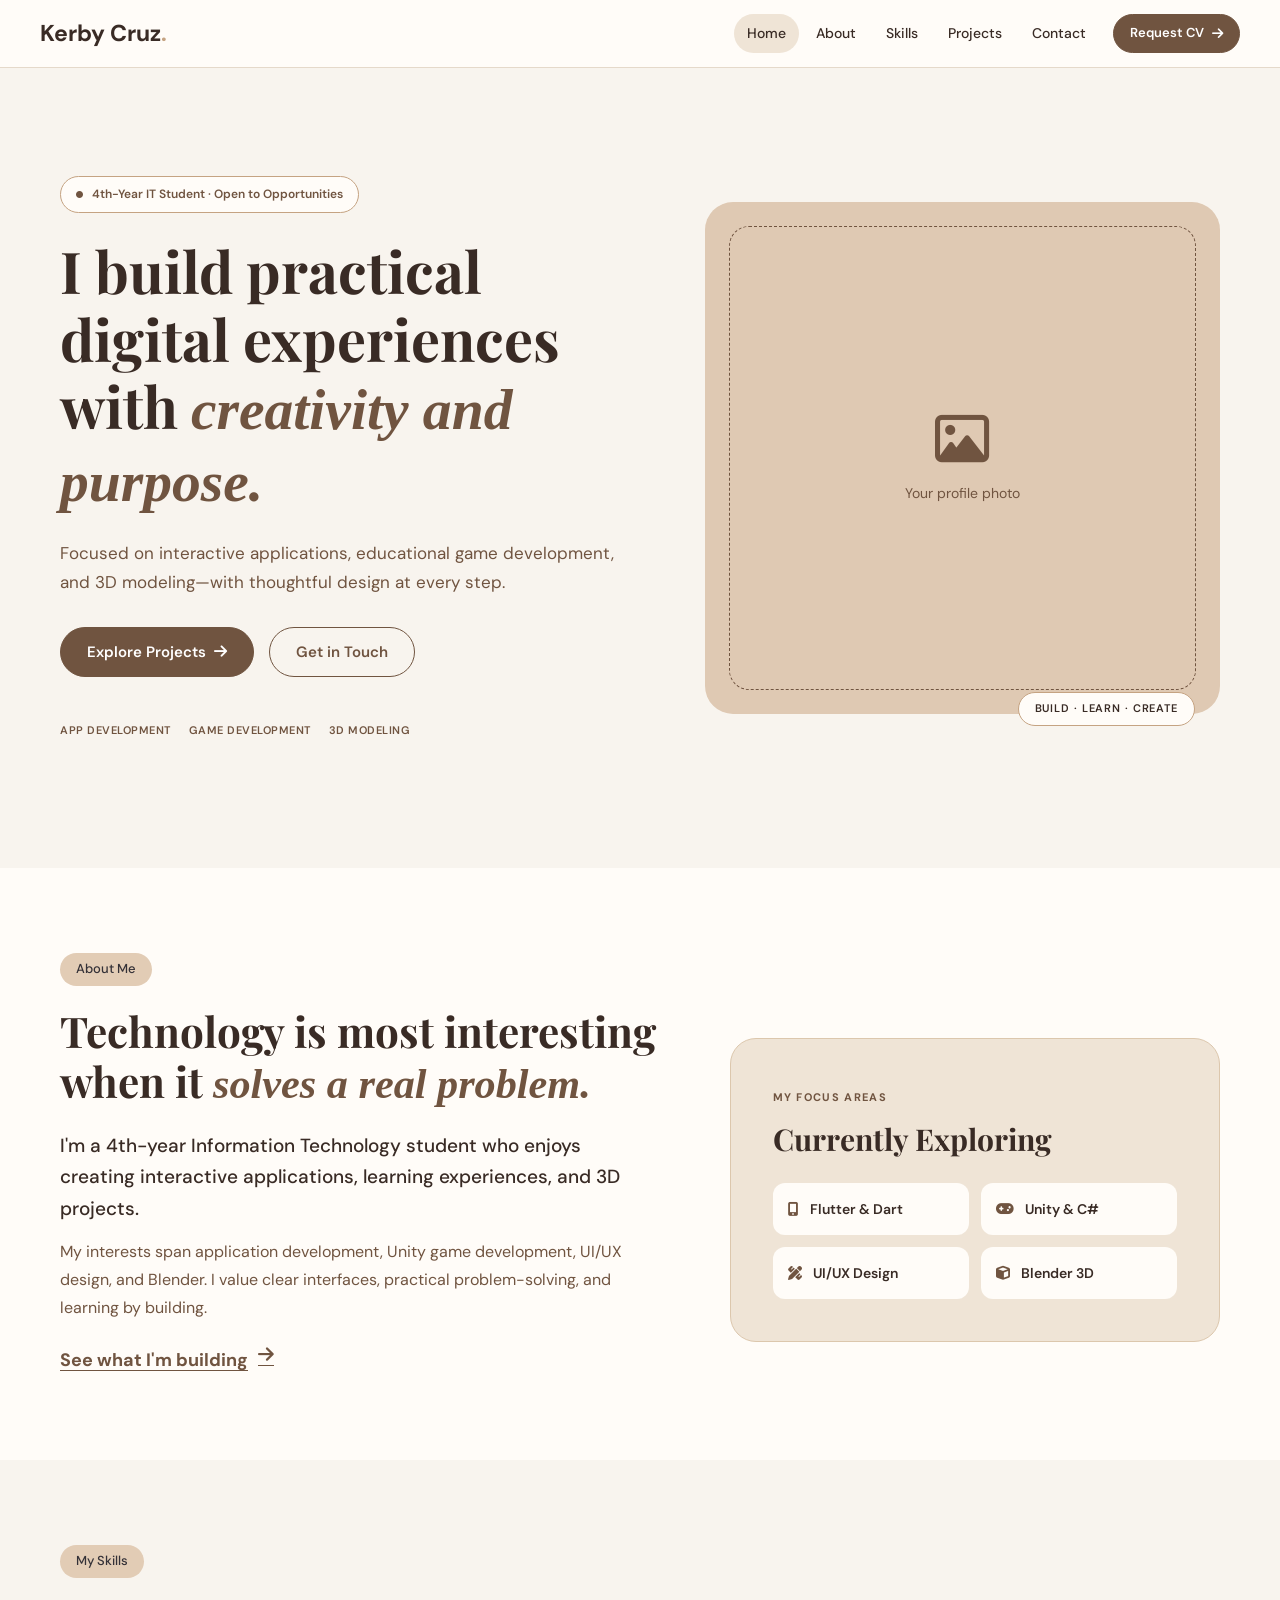
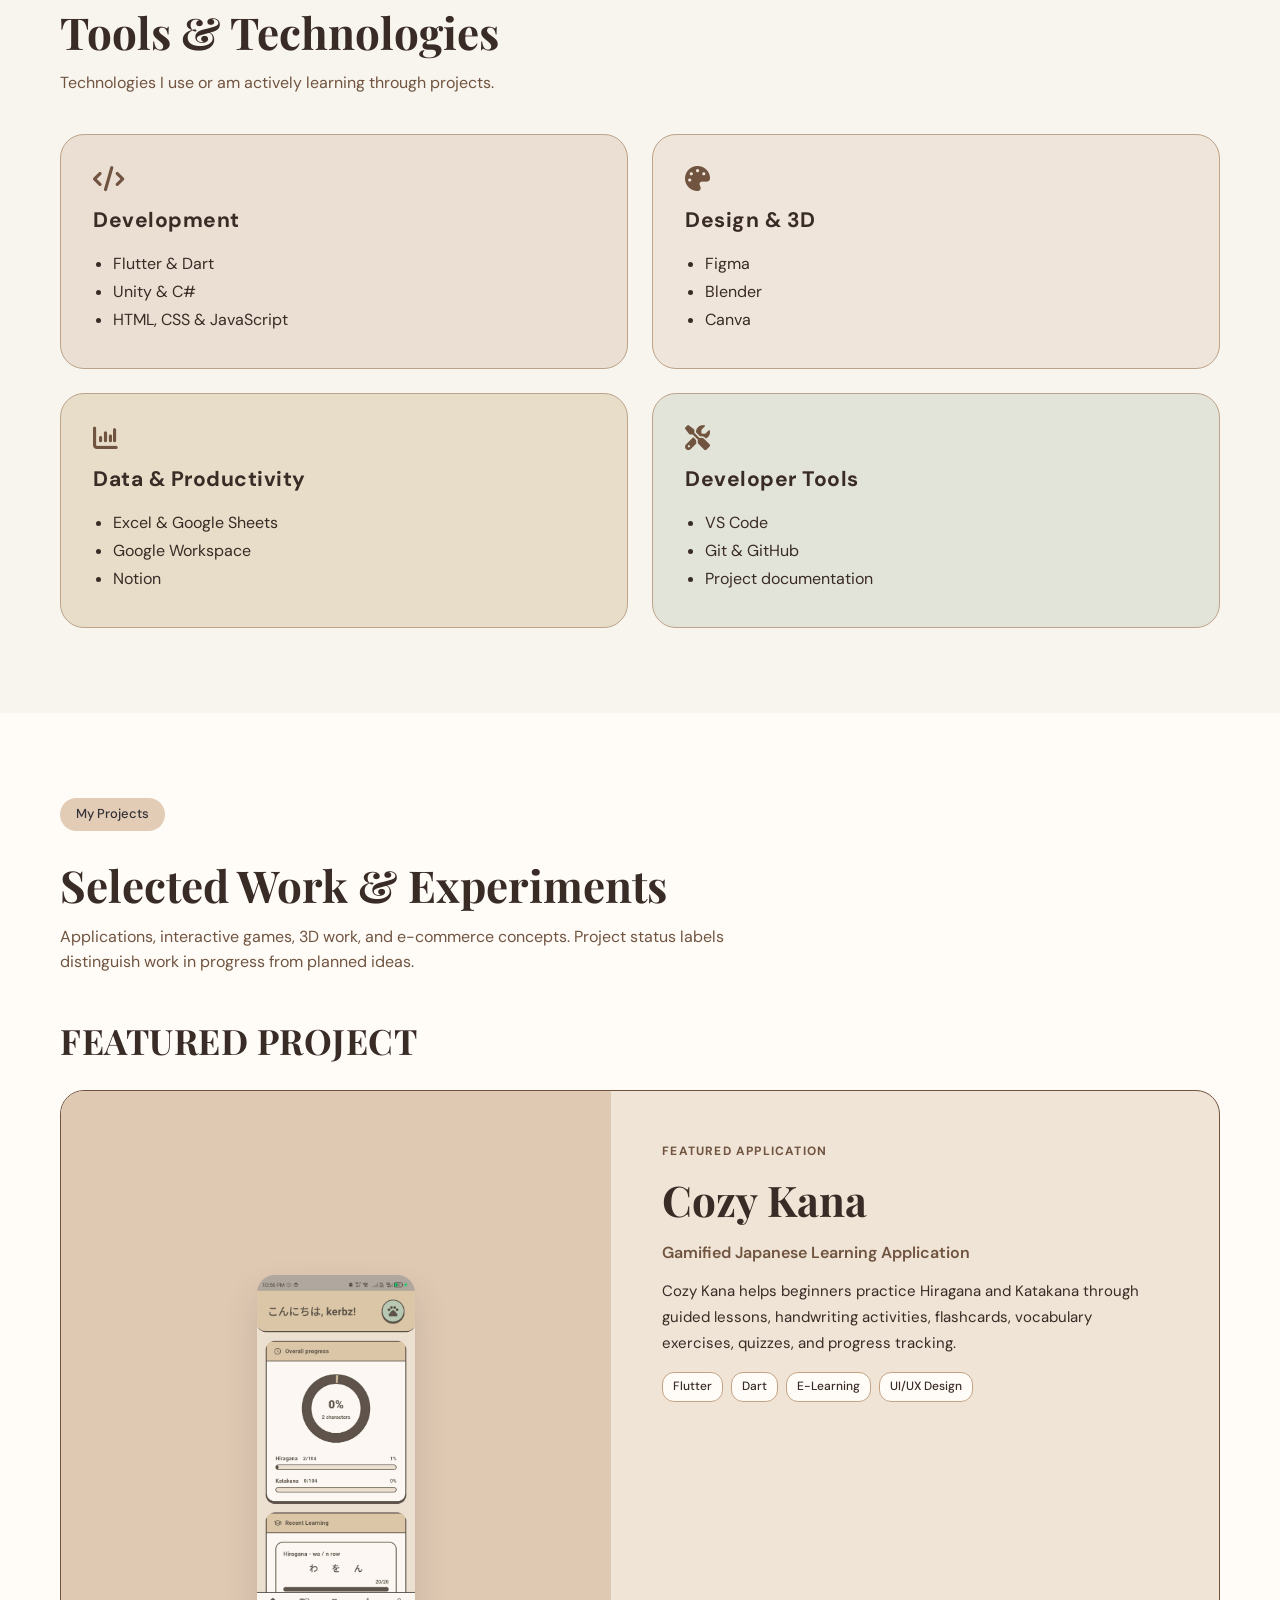
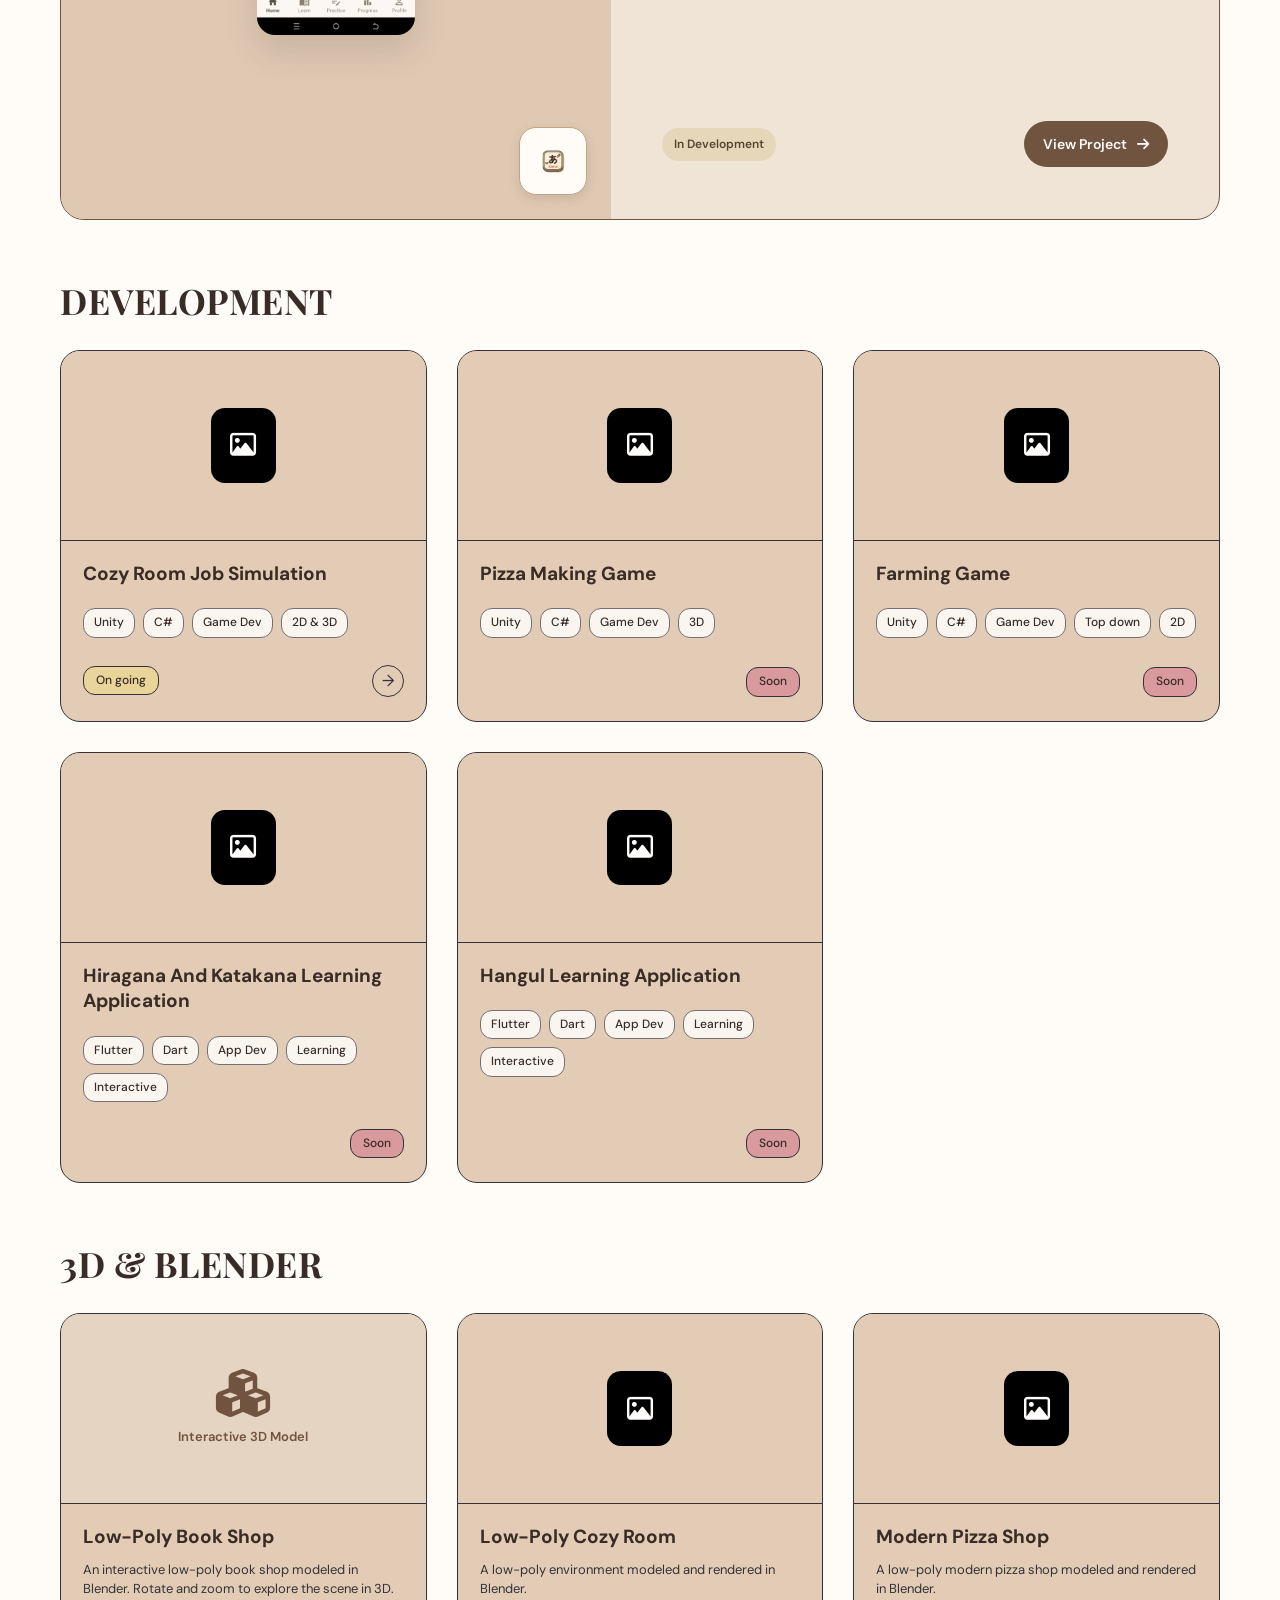
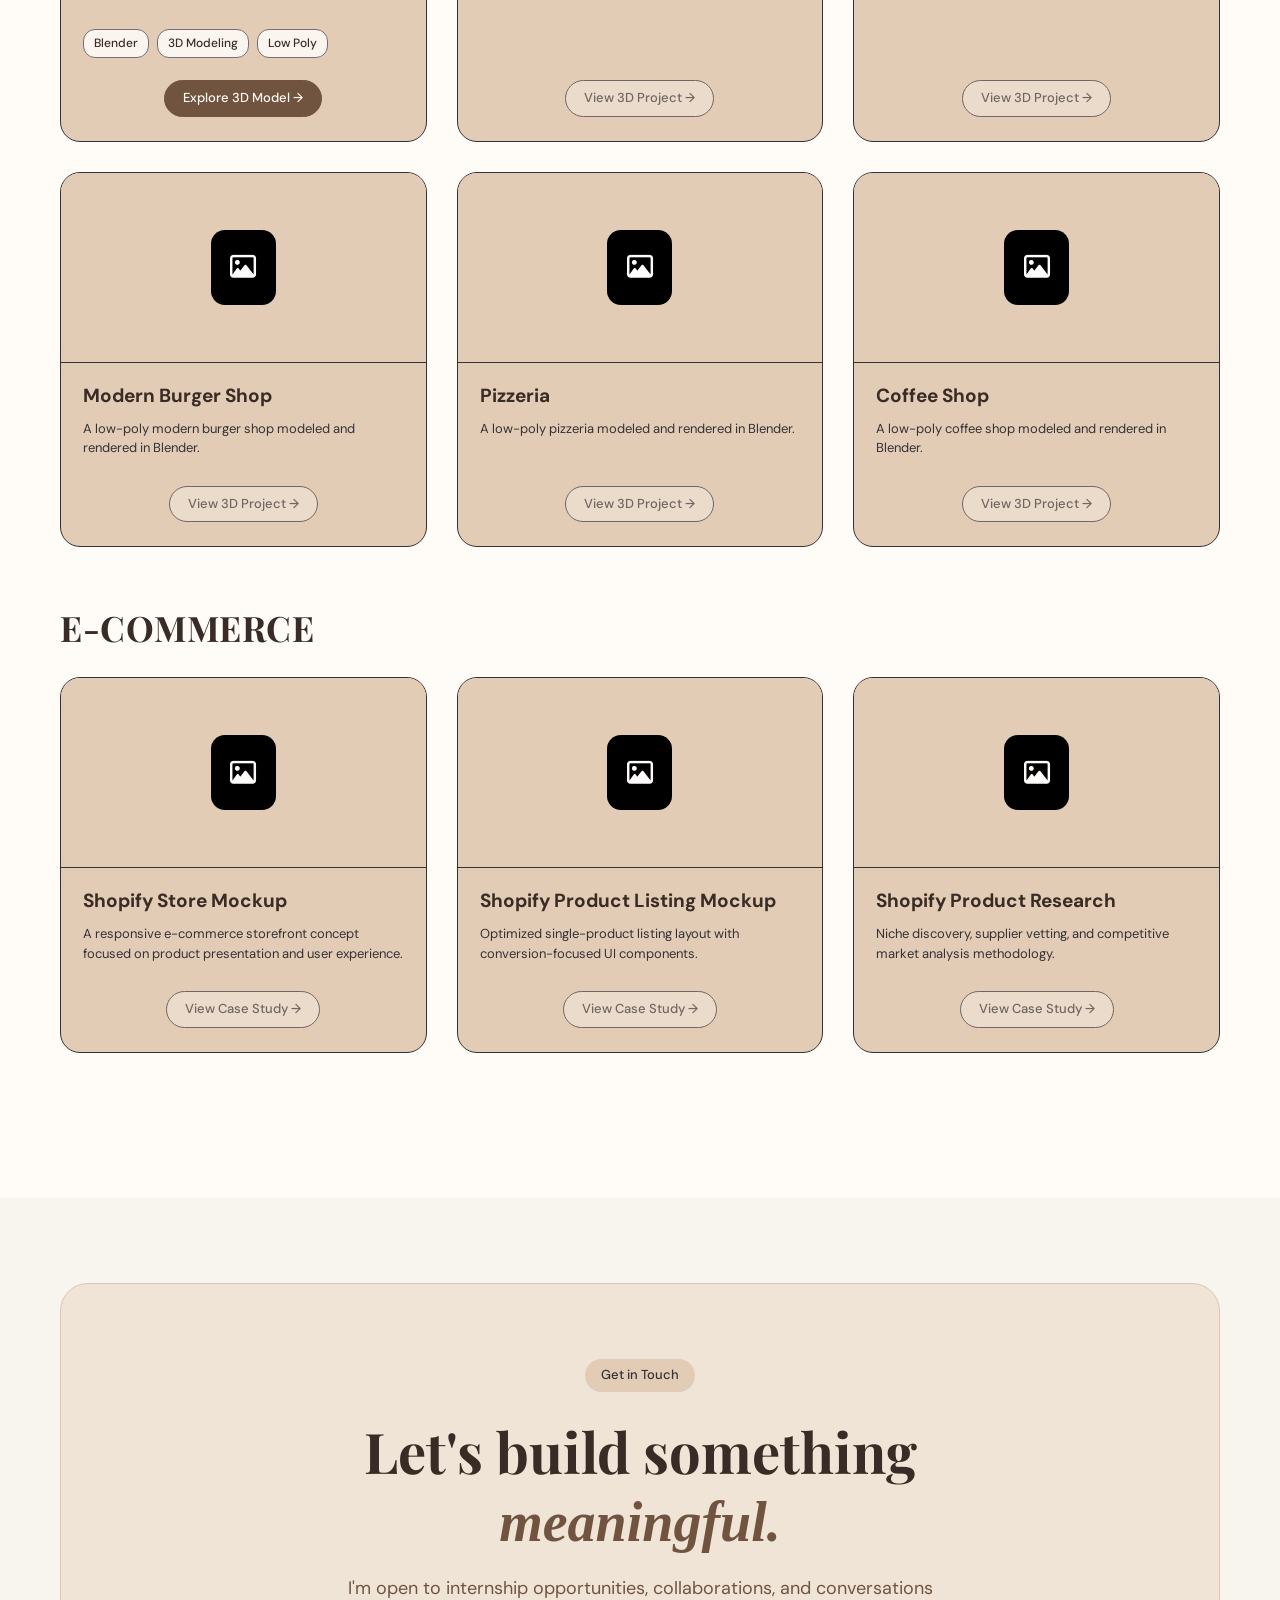
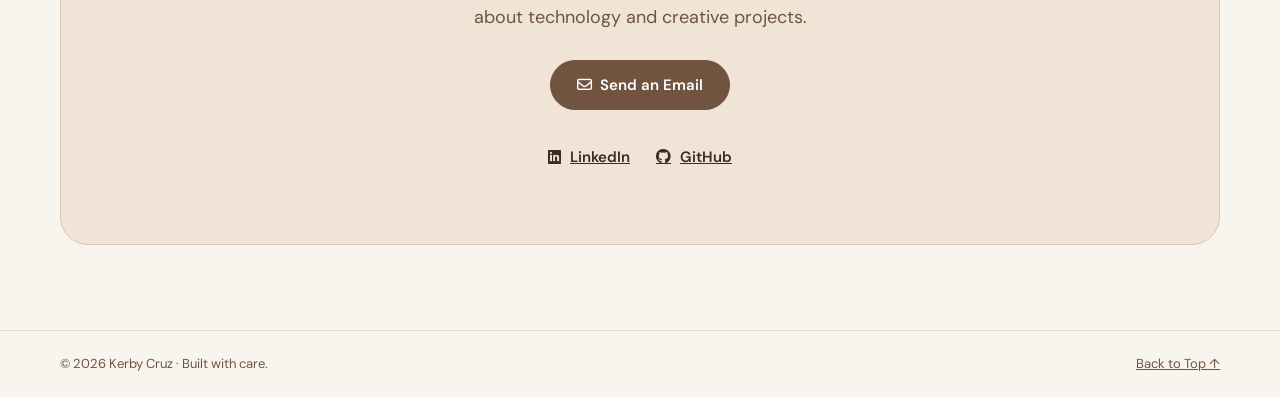
==== commit 9b297bd4: "Add interactive 3D Book Shop project to portfolio - Added the low-poly Book Shop GLB model. - Create" ====
--- a/index.html
+++ b/index.html
@@ -268,6 +268,27 @@
             <h2 class="project-group-title">3D & BLENDER</h2>
 
             <div class="projects-grid">
+                <!-- =====================================================
+                     BOOK SHOP: interactive 3D model project.
+                     The actual GLB loads only on its detail page to keep
+                     the homepage fast on phones.
+                     ===================================================== -->
+                <article class="project-card bookshop-project-card">
+                    <div class="card-img bookshop-project-preview" aria-hidden="true">
+                        <i class="fa-solid fa-cubes" aria-hidden="true"></i>
+                        <span>Interactive 3D Model</span>
+                    </div>
+                    <div class="card-info">
+                        <h3>Low-Poly Book Shop</h3>
+                        <p class="card-desc">An interactive low-poly book shop modeled in Blender. Rotate and zoom to explore the scene in 3D.</p>
+                        <div class="tags"><span class="tag">Blender</span><span class="tag">3D Modeling</span><span class="tag">Low Poly</span></div>
+                        <!-- Opens the dedicated model page. -->
+                        <div class="btn-row">
+                            <a href="project-book-shop.html" class="view-pill-btn">Explore 3D Model &rarr;</a>
+                        </div>
+                    </div>
+                </article>
+
                 <!-- 3D Card 1 -->
                 <article class="project-card">
                     <div class="card-img">
--- a/style.css
+++ b/style.css
@@ -1377,3 +1377,75 @@
   .single-page-portfolio .contact-socials { gap: 20px; }
 }
 @media (prefers-reduced-motion: reduce) { html { scroll-behavior: auto; } }
+
+
+/* ================================================================
+   BOOK SHOP 3D PROJECT — scoped additions; other pages untouched.
+   ================================================================ */
+.single-page-portfolio .bookshop-project-preview {
+    display: flex;
+    flex-direction: column;
+    gap: 10px;
+    background: #e5d4c1;
+    color: #705440;
+}
+.single-page-portfolio .bookshop-project-preview i { font-size: 48px; }
+.single-page-portfolio .bookshop-project-preview span { font-size: 13px; font-weight: 600; }
+.single-page-portfolio .bookshop-project-card .view-pill-btn {
+    background: #705440; color: #fffaf4; border-color: #705440;
+    text-align: center;
+}
+.single-page-portfolio .bookshop-project-card .view-pill-btn:hover {
+    background: #392b25;
+}
+
+/* Dedicated Book Shop page */
+.bookshop-detail-page { background: #f8f4ee; color: #392b25; }
+.bookshop-detail-page .bookshop-main {
+    max-width: 1120px; margin: 0 auto; padding: clamp(24px, 4vw, 60px) 20px 80px;
+}
+.bookshop-detail-page .bookshop-back {
+    display: inline-flex; align-items: center; gap: 9px;
+    color: #705440; text-decoration: none; font-size: 15px;
+    margin-bottom: 28px;
+}
+.bookshop-detail-page .bookshop-back:hover { text-decoration: underline; }
+.bookshop-detail-page .bookshop-heading { margin: 0 0 10px; font-size: clamp(34px, 5vw, 52px); }
+.bookshop-detail-page .bookshop-subtitle { color: #705440; font-size: 16px; margin: 0 0 18px; }
+.bookshop-detail-page .bookshop-tags { display: flex; flex-wrap: wrap; gap: 8px; margin-bottom: 26px; }
+.bookshop-detail-page .bookshop-tags span {
+    background: #efe4d6; border: 1px solid #c5a382; padding: 5px 12px;
+    border-radius: 100px; font-size: 12px; font-weight: 600;
+}
+.bookshop-detail-page .bookshop-viewer-shell {
+    position: relative; background: #efe4d6; border: 1px solid #c5a382;
+    border-radius: 24px; overflow: hidden;
+}
+.bookshop-detail-page .bookshop-viewer {
+    display: block; width: 100%; height: min(70vh, 630px); min-height: 360px;
+    background: #efe4d6; --poster-color: #efe4d6;
+}
+.bookshop-detail-page .bookshop-loading {
+    color: #705440; font-size: 15px; padding: 20px; text-align: center;
+}
+.bookshop-detail-page .bookshop-hint {
+    padding: 14px 18px; text-align: center; font-size: 14px;
+    color: #705440; border-top: 1px solid #c5a382;
+}
+.bookshop-detail-page .bookshop-description {
+    max-width: 760px; margin-top: 40px; color: #705440;
+    font-size: 16px; line-height: 1.75;
+}
+.bookshop-detail-page .bookshop-description h2 { margin-bottom: 10px; font-size: 28px; }
+.bookshop-detail-page .bookshop-error {
+    display: none; padding: 12px 16px; background: #fff9f2;
+    color: #6b342a; border-top: 1px solid #c5a382; font-size: 14px;
+}
+.bookshop-detail-page .bookshop-error.is-visible { display: block; }
+@media (max-width: 600px) {
+    .bookshop-detail-page .bookshop-viewer { height: 440px; min-height: 320px; }
+    .bookshop-detail-page .bookshop-viewer-shell { border-radius: 16px; }
+}
+@media (prefers-reduced-motion: reduce) {
+    .bookshop-detail-page .bookshop-viewer { scroll-behavior: auto; }
+}
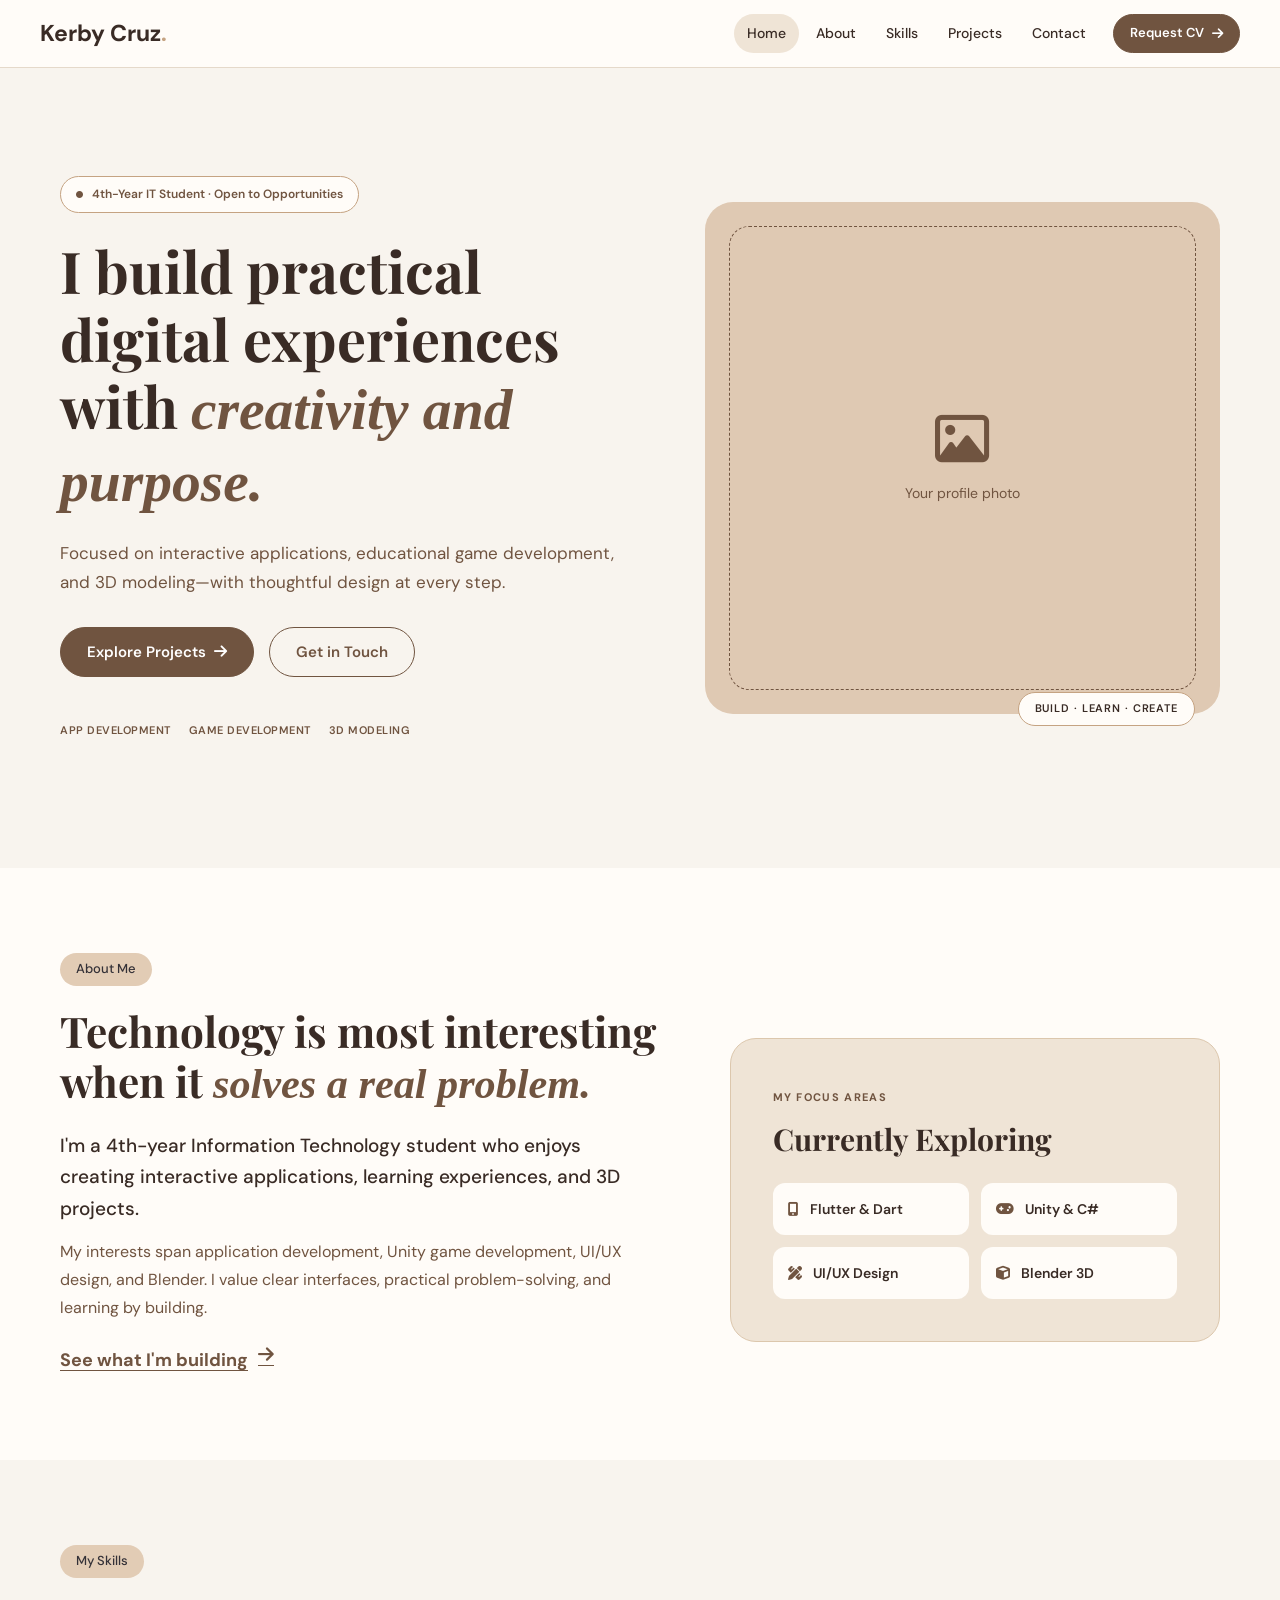
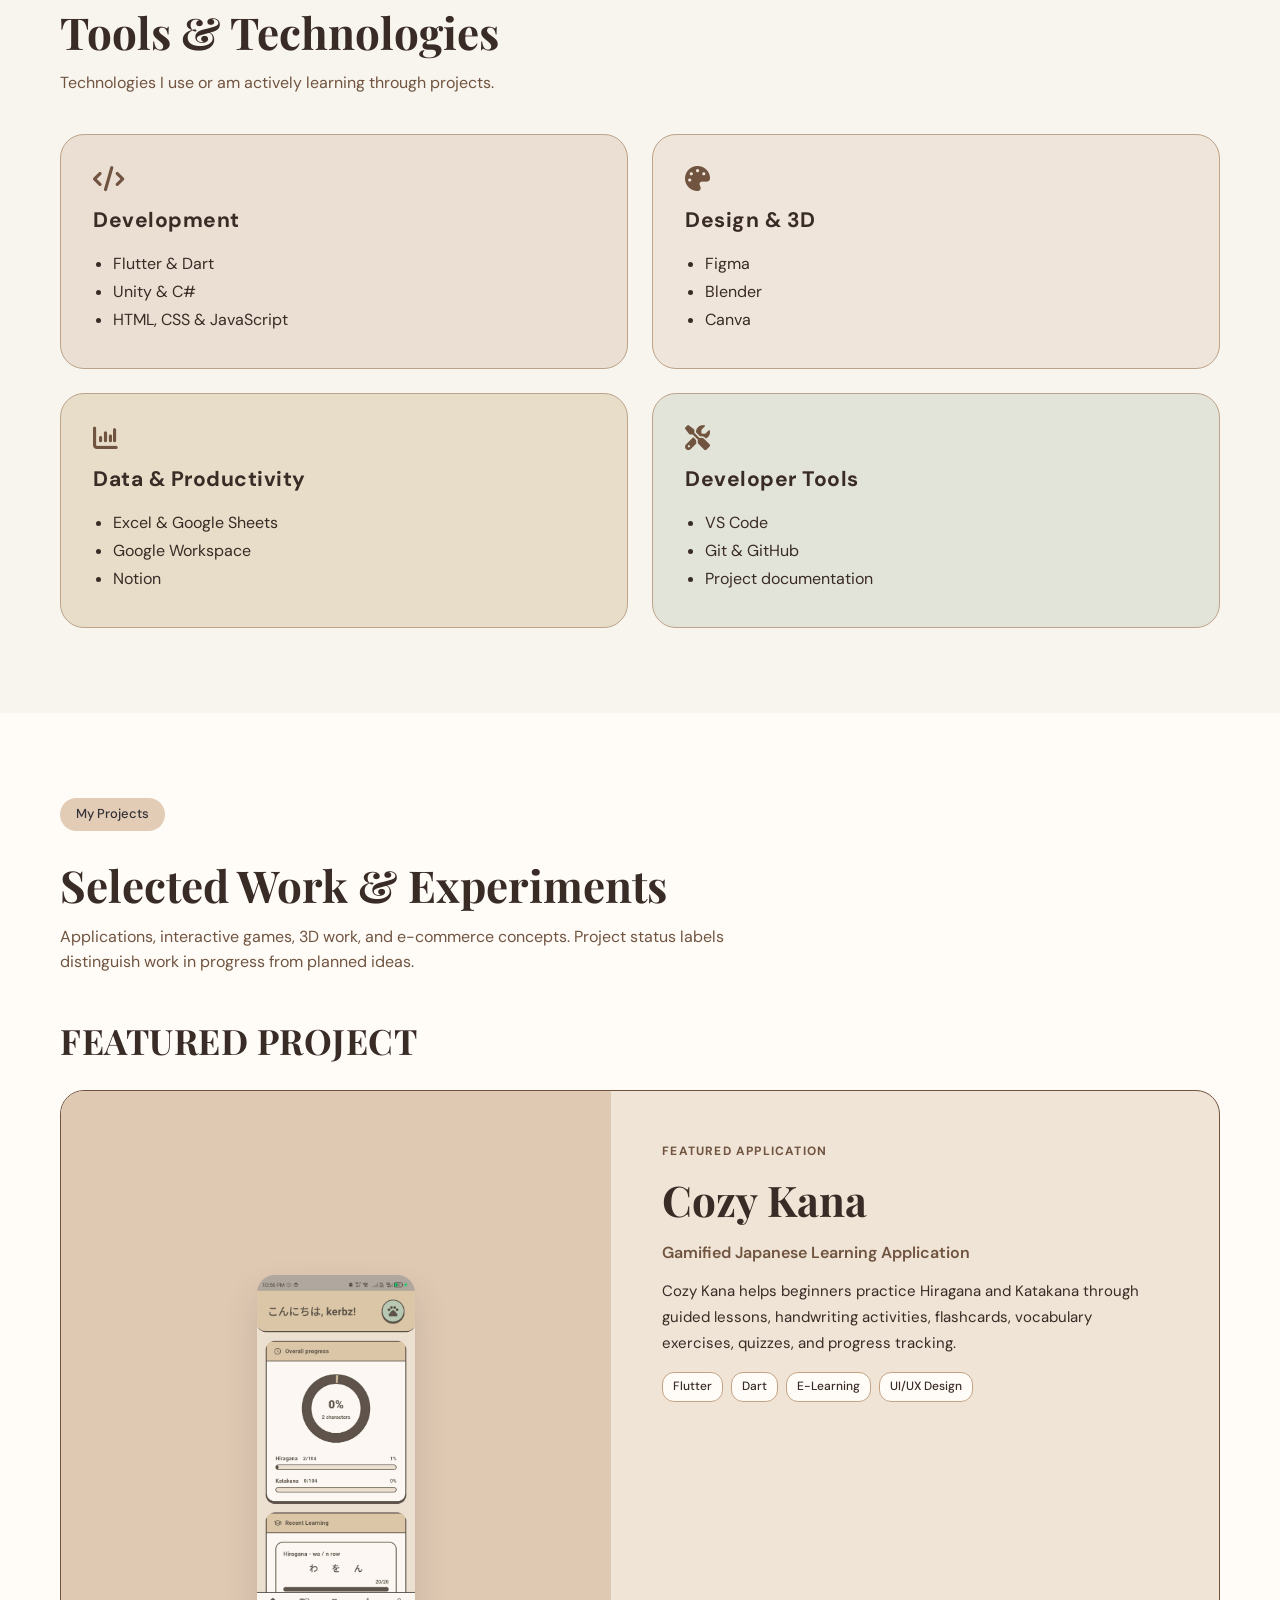
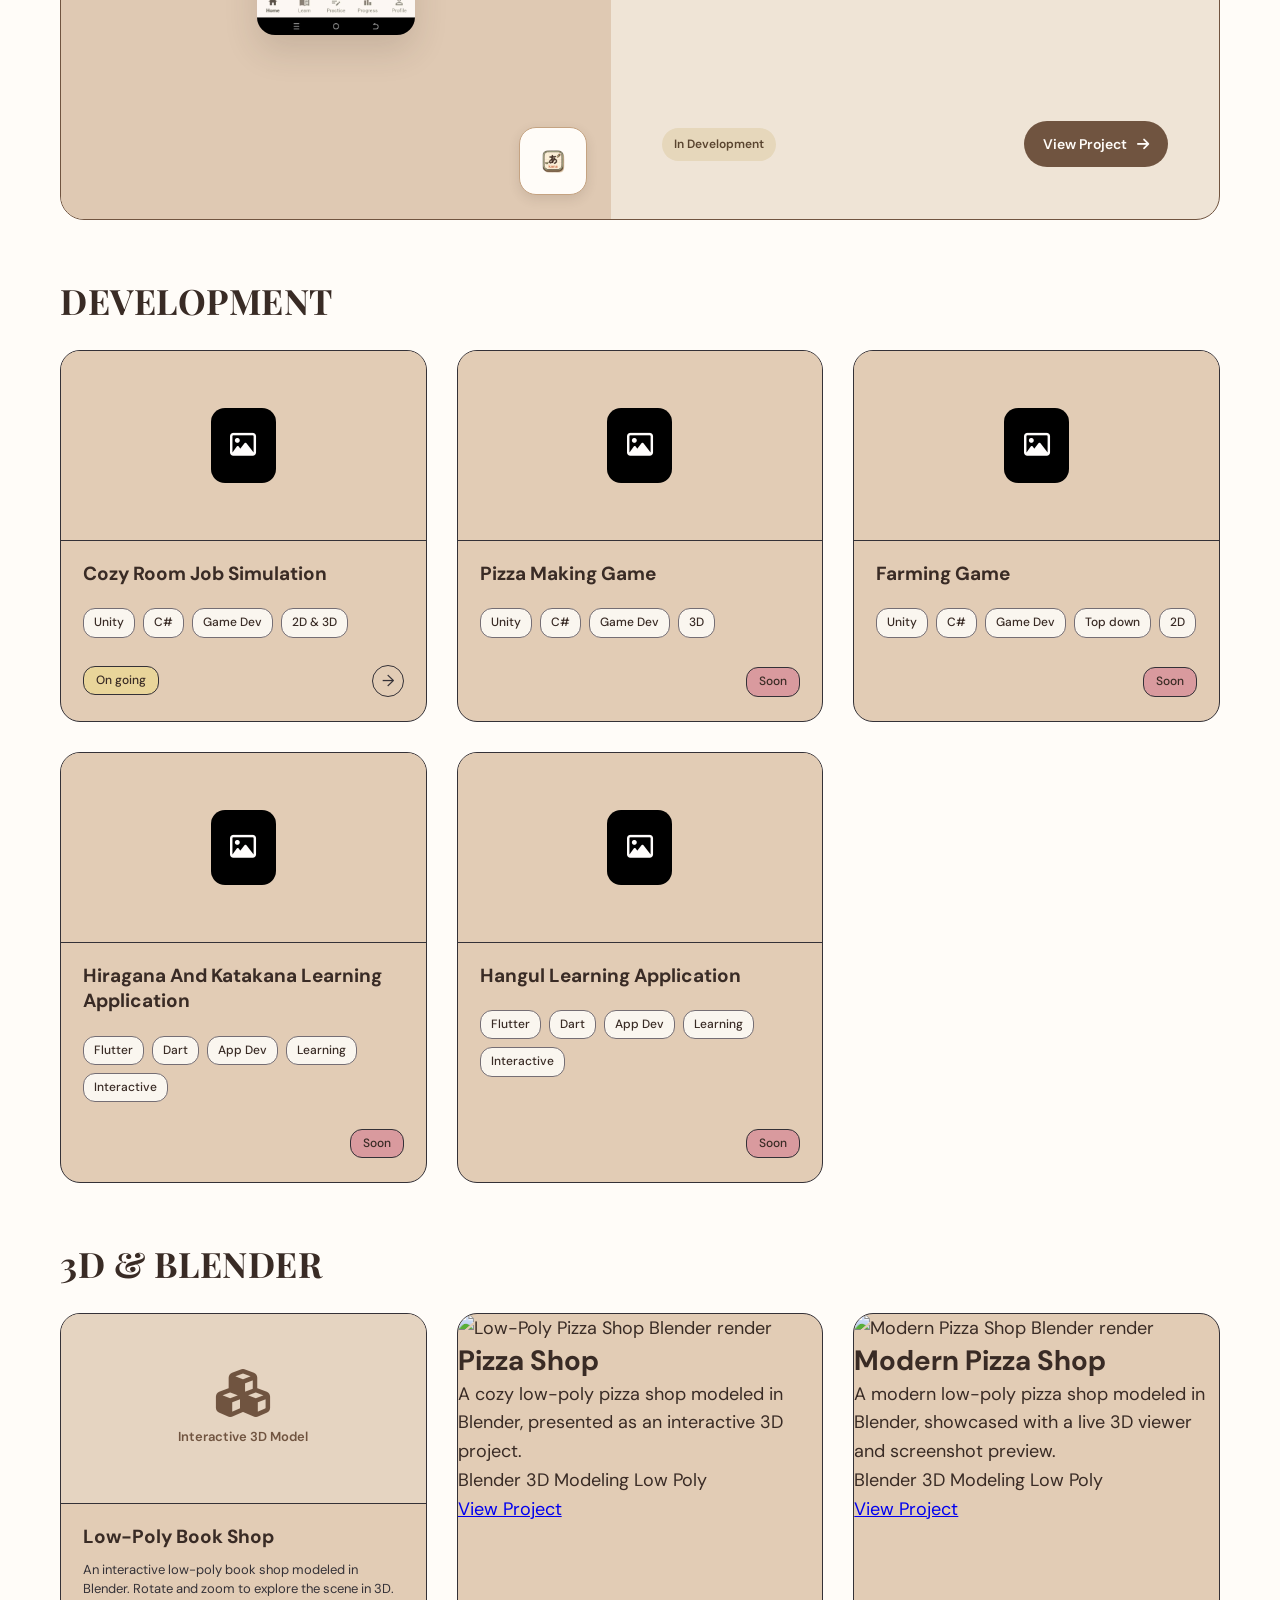
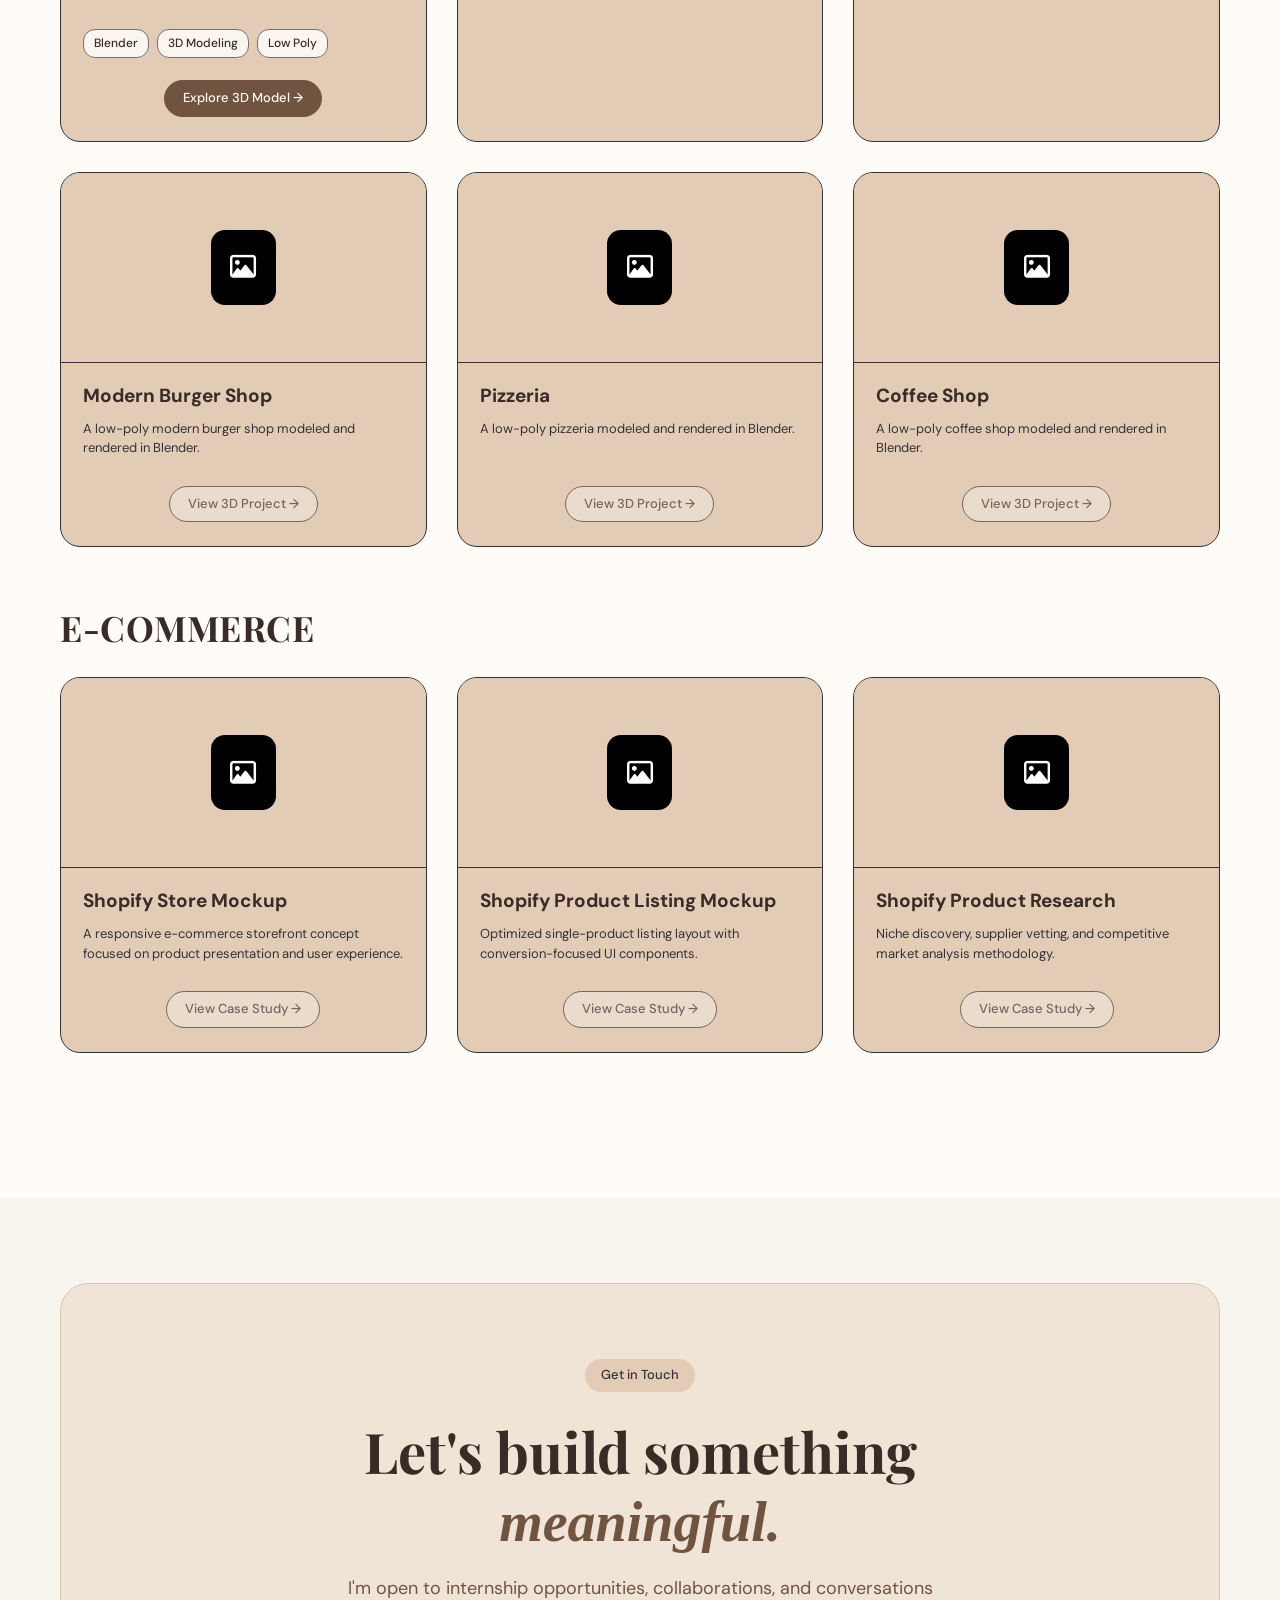
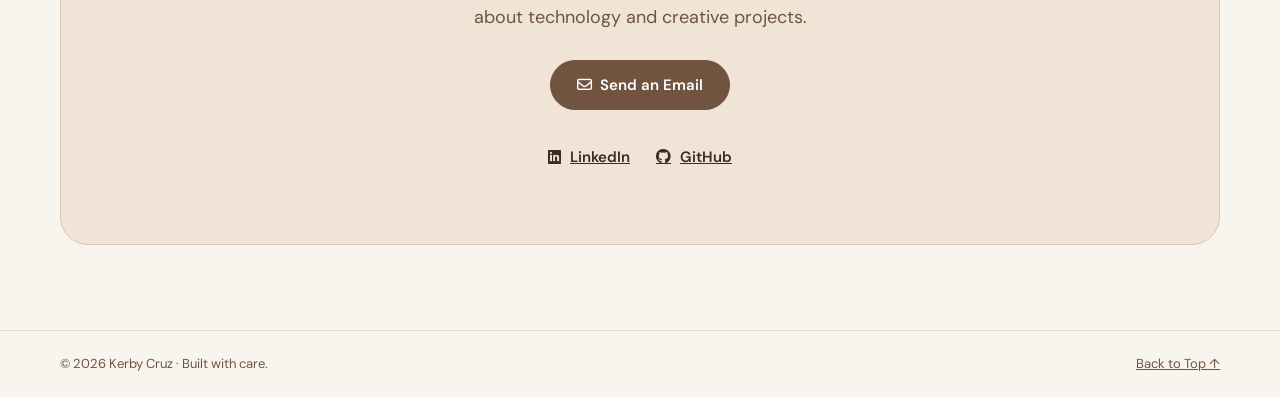
==== commit 9290bc48: "feat: Add Pizza Shop and Modern Pizza Shop to 3D portfolio - Added two new 3D projects: Pizza Shop a" ====
--- a/index.html
+++ b/index.html
@@ -288,34 +288,72 @@
                         </div>
                     </div>
                 </article>
-
-                <!-- 3D Card 1 -->
-                <article class="project-card">
-                    <div class="card-img">
-                        <div class="icon-box"><i class="fa-regular fa-image"></i></div>
-                    </div>
-                    <div class="card-info">
-                        <h3>Low-Poly Cozy Room</h3>
-                        <p class="card-desc">A low-poly environment modeled and rendered in Blender.</p>
-                        <div class="btn-row">
-                            <span class="view-pill-btn pending-link" aria-label="Project details coming soon">View 3D Project &rarr;</span>
-                        </div>
-                    </div>
-                </article>
-
-                <!-- 3D Card 2 -->
-                <article class="project-card">
-                    <div class="card-img">
-                        <div class="icon-box"><i class="fa-regular fa-image"></i></div>
-                    </div>
-                    <div class="card-info">
-                        <h3>Modern Pizza Shop</h3>
-                        <p class="card-desc">A low-poly modern pizza shop modeled and rendered in Blender.</p>
-                        <div class="btn-row">
-                            <span class="view-pill-btn pending-link" aria-label="Project details coming soon">View 3D Project &rarr;</span>
-                        </div>
-                    </div>
-                </article>
+<!-- ==========================================
+     PIZZA SHOP CARD
+     Add this inside your 3D & Blender projects section
+     ========================================== -->
+<article class="project-card">
+    <div class="project-image">
+        <img
+            src="assets/image/pizza_shop_image/pizza_shop.png"
+            alt="Low-Poly Pizza Shop Blender render"
+            loading="lazy"
+        >
+    </div>
+
+    <div class="project-content">
+        <h3>Pizza Shop</h3>
+
+        <p>
+            A cozy low-poly pizza shop modeled in Blender,
+            presented as an interactive 3D project.
+        </p>
+
+        <div class="project-tags">
+            <span>Blender</span>
+            <span>3D Modeling</span>
+            <span>Low Poly</span>
+        </div>
+
+        <a href="project-pizza-shop.html" class="project-link">
+            View Project
+        </a>
+    </div>
+</article>
+                
+
+                <!-- ==========================================
+     MODERN PIZZA SHOP CARD
+     Add this inside your 3D & Blender projects section
+     ========================================== -->
+<article class="project-card">
+    <div class="project-image">
+        <img
+            src="assets/image/pizza_shop_image/pizza_modern.png"
+            alt="Modern Pizza Shop Blender render"
+            loading="lazy"
+        >
+    </div>
+
+    <div class="project-content">
+        <h3>Modern Pizza Shop</h3>
+
+        <p>
+            A modern low-poly pizza shop modeled in Blender,
+            showcased with a live 3D viewer and screenshot preview.
+        </p>
+
+        <div class="project-tags">
+            <span>Blender</span>
+            <span>3D Modeling</span>
+            <span>Low Poly</span>
+        </div>
+
+        <a href="project-pizza-modern.html" class="project-link">
+            View Project
+        </a>
+    </div>
+</article>
 
                 <!-- 3D Card 3 -->
                 <article class="project-card">
--- a/style.css
+++ b/style.css
@@ -1379,73 +1379,239 @@
 @media (prefers-reduced-motion: reduce) { html { scroll-behavior: auto; } }
 
 
-/* ================================================================
-   BOOK SHOP 3D PROJECT — scoped additions; other pages untouched.
-   ================================================================ */
+/* ==========================================================================
+   BOOK SHOP PROJECT — 3D MODEL AND SCREENSHOT SHOWCASE
+   Applies only to the Book Shop card and project-book-shop.html.
+
+   HOW TO USE
+   1. Keep assets/model/Book_Shop.glb in your project folder.
+   2. Keep assets/image/book_shop_image/book-shop-render.png for Screenshots.
+   3. project-book-shop.html handles button switching; CSS only controls layout.
+   4. Change the colors in the variables below to refine this page alone.
+   ========================================================================== */
+.bookshop-detail-page {
+    --bookshop-bg: #F8F4EE;
+    --bookshop-surface: #EFE4D6;
+    --bookshop-cream: #FFFCF8;
+    --bookshop-brown: #705440;
+    --bookshop-espresso: #392B25;
+    --bookshop-border: #C5A382;
+    background: var(--bookshop-bg);
+    color: var(--bookshop-espresso);
+}
+
+/* Homepage Book Shop card: do not modify other project cards. */
 .single-page-portfolio .bookshop-project-preview {
     display: flex;
     flex-direction: column;
     gap: 10px;
-    background: #e5d4c1;
+    background: #E5D4C1;
     color: #705440;
 }
 .single-page-portfolio .bookshop-project-preview i { font-size: 48px; }
-.single-page-portfolio .bookshop-project-preview span { font-size: 13px; font-weight: 600; }
+.single-page-portfolio .bookshop-project-preview span {
+    font-size: 13px;
+    font-weight: 600;
+}
 .single-page-portfolio .bookshop-project-card .view-pill-btn {
-    background: #705440; color: #fffaf4; border-color: #705440;
+    background: #705440;
+    color: #FFFAF4;
+    border-color: #705440;
     text-align: center;
 }
 .single-page-portfolio .bookshop-project-card .view-pill-btn:hover {
-    background: #392b25;
-}
-
-/* Dedicated Book Shop page */
-.bookshop-detail-page { background: #f8f4ee; color: #392b25; }
+    background: #392B25;
+}
+
+/* Project heading, navigation, and technology tags. */
 .bookshop-detail-page .bookshop-main {
-    max-width: 1120px; margin: 0 auto; padding: clamp(24px, 4vw, 60px) 20px 80px;
+    max-width: 1120px;
+    margin: 0 auto;
+    padding: clamp(24px, 4vw, 60px) 20px 80px;
 }
 .bookshop-detail-page .bookshop-back {
-    display: inline-flex; align-items: center; gap: 9px;
-    color: #705440; text-decoration: none; font-size: 15px;
+    display: inline-flex;
+    align-items: center;
+    gap: 9px;
     margin-bottom: 28px;
+    color: var(--bookshop-brown);
+    font-size: 15px;
+    text-decoration: none;
 }
 .bookshop-detail-page .bookshop-back:hover { text-decoration: underline; }
-.bookshop-detail-page .bookshop-heading { margin: 0 0 10px; font-size: clamp(34px, 5vw, 52px); }
-.bookshop-detail-page .bookshop-subtitle { color: #705440; font-size: 16px; margin: 0 0 18px; }
-.bookshop-detail-page .bookshop-tags { display: flex; flex-wrap: wrap; gap: 8px; margin-bottom: 26px; }
+.bookshop-detail-page .bookshop-heading {
+    margin: 0 0 10px;
+    font-size: clamp(34px, 5vw, 52px);
+}
+.bookshop-detail-page .bookshop-subtitle {
+    margin: 0 0 18px;
+    color: var(--bookshop-brown);
+    font-size: 16px;
+}
+.bookshop-detail-page .bookshop-tags {
+    display: flex;
+    flex-wrap: wrap;
+    gap: 8px;
+    margin-bottom: 26px;
+}
 .bookshop-detail-page .bookshop-tags span {
-    background: #efe4d6; border: 1px solid #c5a382; padding: 5px 12px;
-    border-radius: 100px; font-size: 12px; font-weight: 600;
-}
+    padding: 5px 12px;
+    background: var(--bookshop-surface);
+    border: 1px solid var(--bookshop-border);
+    border-radius: 999px;
+    font-size: 12px;
+    font-weight: 600;
+}
+
+/* Mode buttons: the HTML updates .is-active and aria-pressed. */
+.bookshop-detail-page .bookshop-demo-tabs {
+    display: flex;
+    justify-content: flex-end;
+    flex-wrap: wrap;
+    gap: 6px;
+    margin-bottom: 14px;
+}
+.bookshop-detail-page .bookshop-demo-tab {
+    display: inline-flex;
+    align-items: center;
+    justify-content: center;
+    gap: 8px;
+    min-height: 44px;
+    padding: 10px 16px;
+    border: 1px solid var(--bookshop-border);
+    border-radius: 999px;
+    background: var(--bookshop-cream);
+    color: var(--bookshop-espresso);
+    font: 600 14px var(--font-body, sans-serif);
+    cursor: pointer;
+    transition: background-color .2s ease, color .2s ease;
+}
+.bookshop-detail-page .bookshop-demo-tab:hover:not(.is-active) {
+    background: #E8D9C6;
+}
+.bookshop-detail-page .bookshop-demo-tab.is-active {
+    background: var(--bookshop-brown);
+    color: #FFFFFF;
+    border-color: var(--bookshop-brown);
+}
+.bookshop-detail-page .bookshop-demo-tab:focus-visible {
+    outline: 3px solid var(--bookshop-border);
+    outline-offset: 3px;
+}
+
+/* IMPORTANT: Override display rules on inactive panels and images.
+   Without this, a hidden screenshot may still occupy the viewer area. */
+.bookshop-detail-page .bookshop-demo-panel[hidden],
+.bookshop-detail-page #bookshop-render[hidden],
+.bookshop-detail-page #bookshop-render-placeholder[hidden] {
+    display: none !important;
+}
+
+/* Interactive GLB viewer; the custom <model-viewer> element fills this area. */
 .bookshop-detail-page .bookshop-viewer-shell {
-    position: relative; background: #efe4d6; border: 1px solid #c5a382;
-    border-radius: 24px; overflow: hidden;
+    overflow: hidden;
+    background: var(--bookshop-surface);
+    border: 1px solid var(--bookshop-border);
+    border-radius: 24px;
 }
 .bookshop-detail-page .bookshop-viewer {
-    display: block; width: 100%; height: min(70vh, 630px); min-height: 360px;
-    background: #efe4d6; --poster-color: #efe4d6;
+    display: block;
+    width: 100%;
+    height: min(70vh, 630px);
+    min-height: 360px;
+    background: var(--bookshop-surface);
+    --poster-color: var(--bookshop-surface);
 }
 .bookshop-detail-page .bookshop-loading {
-    color: #705440; font-size: 15px; padding: 20px; text-align: center;
+    padding: 20px;
+    color: var(--bookshop-brown);
+    font-size: 15px;
+    text-align: center;
 }
 .bookshop-detail-page .bookshop-hint {
-    padding: 14px 18px; text-align: center; font-size: 14px;
-    color: #705440; border-top: 1px solid #c5a382;
-}
+    padding: 14px 18px;
+    border-top: 1px solid var(--bookshop-border);
+    color: var(--bookshop-brown);
+    font-size: 14px;
+    text-align: center;
+}
+.bookshop-detail-page .bookshop-error {
+    display: none;
+    padding: 12px 16px;
+    background: #FFF9F2;
+    border-top: 1px solid var(--bookshop-border);
+    color: #6B342A;
+    font-size: 14px;
+}
+.bookshop-detail-page .bookshop-error.is-visible { display: block; }
+
+/* Screenshot panel: show the COMPLETE isometric render without cropping. */
+.bookshop-detail-page .bookshop-screenshot-wrap {
+    display: flex;
+    align-items: center;
+    justify-content: center;
+    min-height: 360px;
+    padding: 20px;
+    background: var(--bookshop-surface);
+    border: 1px solid var(--bookshop-border);
+    border-radius: 24px;
+}
+.bookshop-detail-page #bookshop-render {
+    display: block;
+    width: auto;
+    height: auto;
+    max-width: 100%;
+    max-height: 600px;
+    object-fit: contain;
+    border-radius: 14px;
+}
+.bookshop-detail-page .bookshop-render-note {
+    max-width: 560px;
+    color: var(--bookshop-brown);
+    font-size: 15px;
+    line-height: 1.6;
+    text-align: center;
+    overflow-wrap: anywhere;
+}
+
+/* Project explanation underneath the interactive showcase. */
 .bookshop-detail-page .bookshop-description {
-    max-width: 760px; margin-top: 40px; color: #705440;
-    font-size: 16px; line-height: 1.75;
-}
-.bookshop-detail-page .bookshop-description h2 { margin-bottom: 10px; font-size: 28px; }
-.bookshop-detail-page .bookshop-error {
-    display: none; padding: 12px 16px; background: #fff9f2;
-    color: #6b342a; border-top: 1px solid #c5a382; font-size: 14px;
-}
-.bookshop-detail-page .bookshop-error.is-visible { display: block; }
+    max-width: 760px;
+    margin-top: 40px;
+    color: var(--bookshop-brown);
+    font-size: 16px;
+    line-height: 1.75;
+}
+.bookshop-detail-page .bookshop-description h2 {
+    margin-bottom: 10px;
+    font-size: 28px;
+}
+
+/* Smaller viewports: keep the tabs reachable and the viewer usable. */
 @media (max-width: 600px) {
-    .bookshop-detail-page .bookshop-viewer { height: 440px; min-height: 320px; }
-    .bookshop-detail-page .bookshop-viewer-shell { border-radius: 16px; }
-}
+    .bookshop-detail-page .bookshop-demo-tabs { flex-wrap: nowrap; }
+    .bookshop-detail-page .bookshop-demo-tab {
+        flex: 1 1 0;
+        min-width: 0;
+        padding-inline: 9px;
+        font-size: 12px;
+    }
+    .bookshop-detail-page .bookshop-viewer {
+        height: 440px;
+        min-height: 320px;
+    }
+    .bookshop-detail-page .bookshop-viewer-shell,
+    .bookshop-detail-page .bookshop-screenshot-wrap {
+        border-radius: 16px;
+    }
+    .bookshop-detail-page .bookshop-screenshot-wrap {
+        min-height: 260px;
+        padding: 12px;
+    }
+    .bookshop-detail-page #bookshop-render { max-height: 380px; }
+}
+
+/* Skip non-essential transitions for users who prefer less motion. */
 @media (prefers-reduced-motion: reduce) {
-    .bookshop-detail-page .bookshop-viewer { scroll-behavior: auto; }
-}
+    .bookshop-detail-page .bookshop-demo-tab { transition: none; }
+}
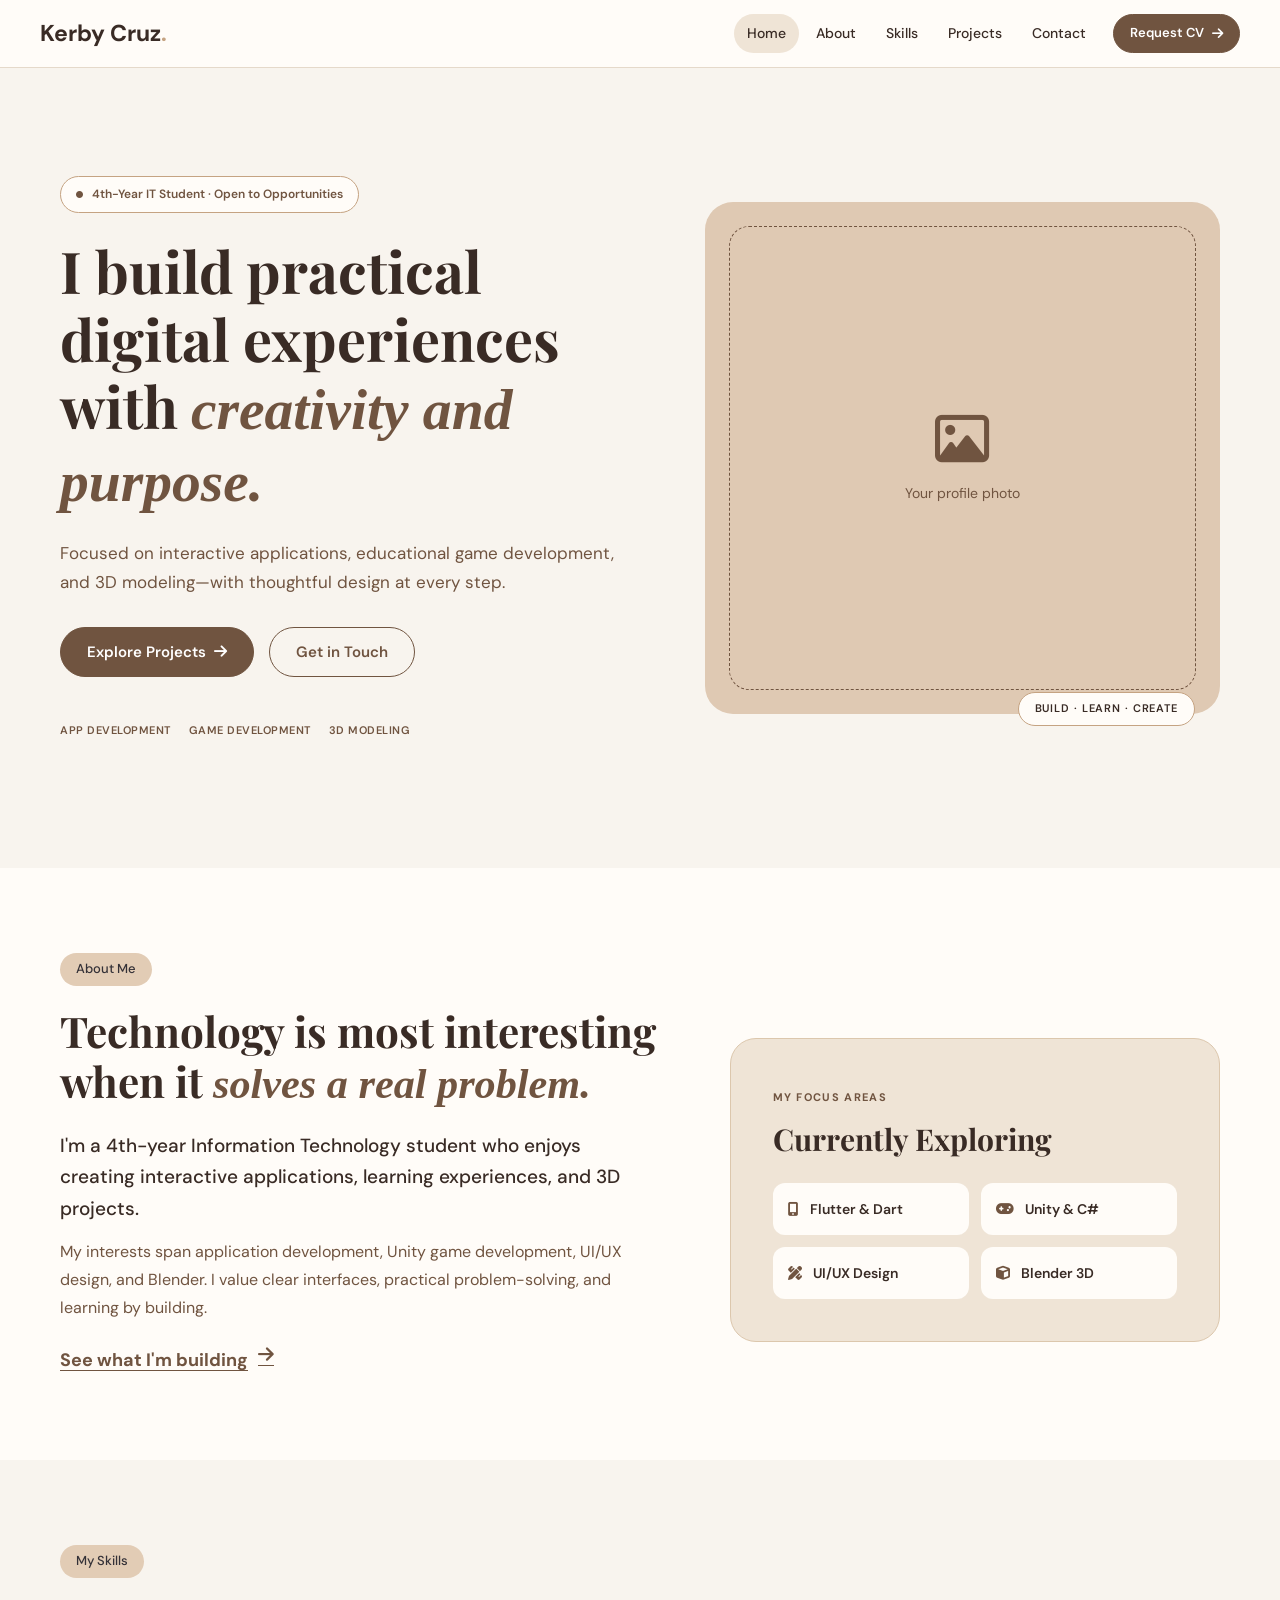
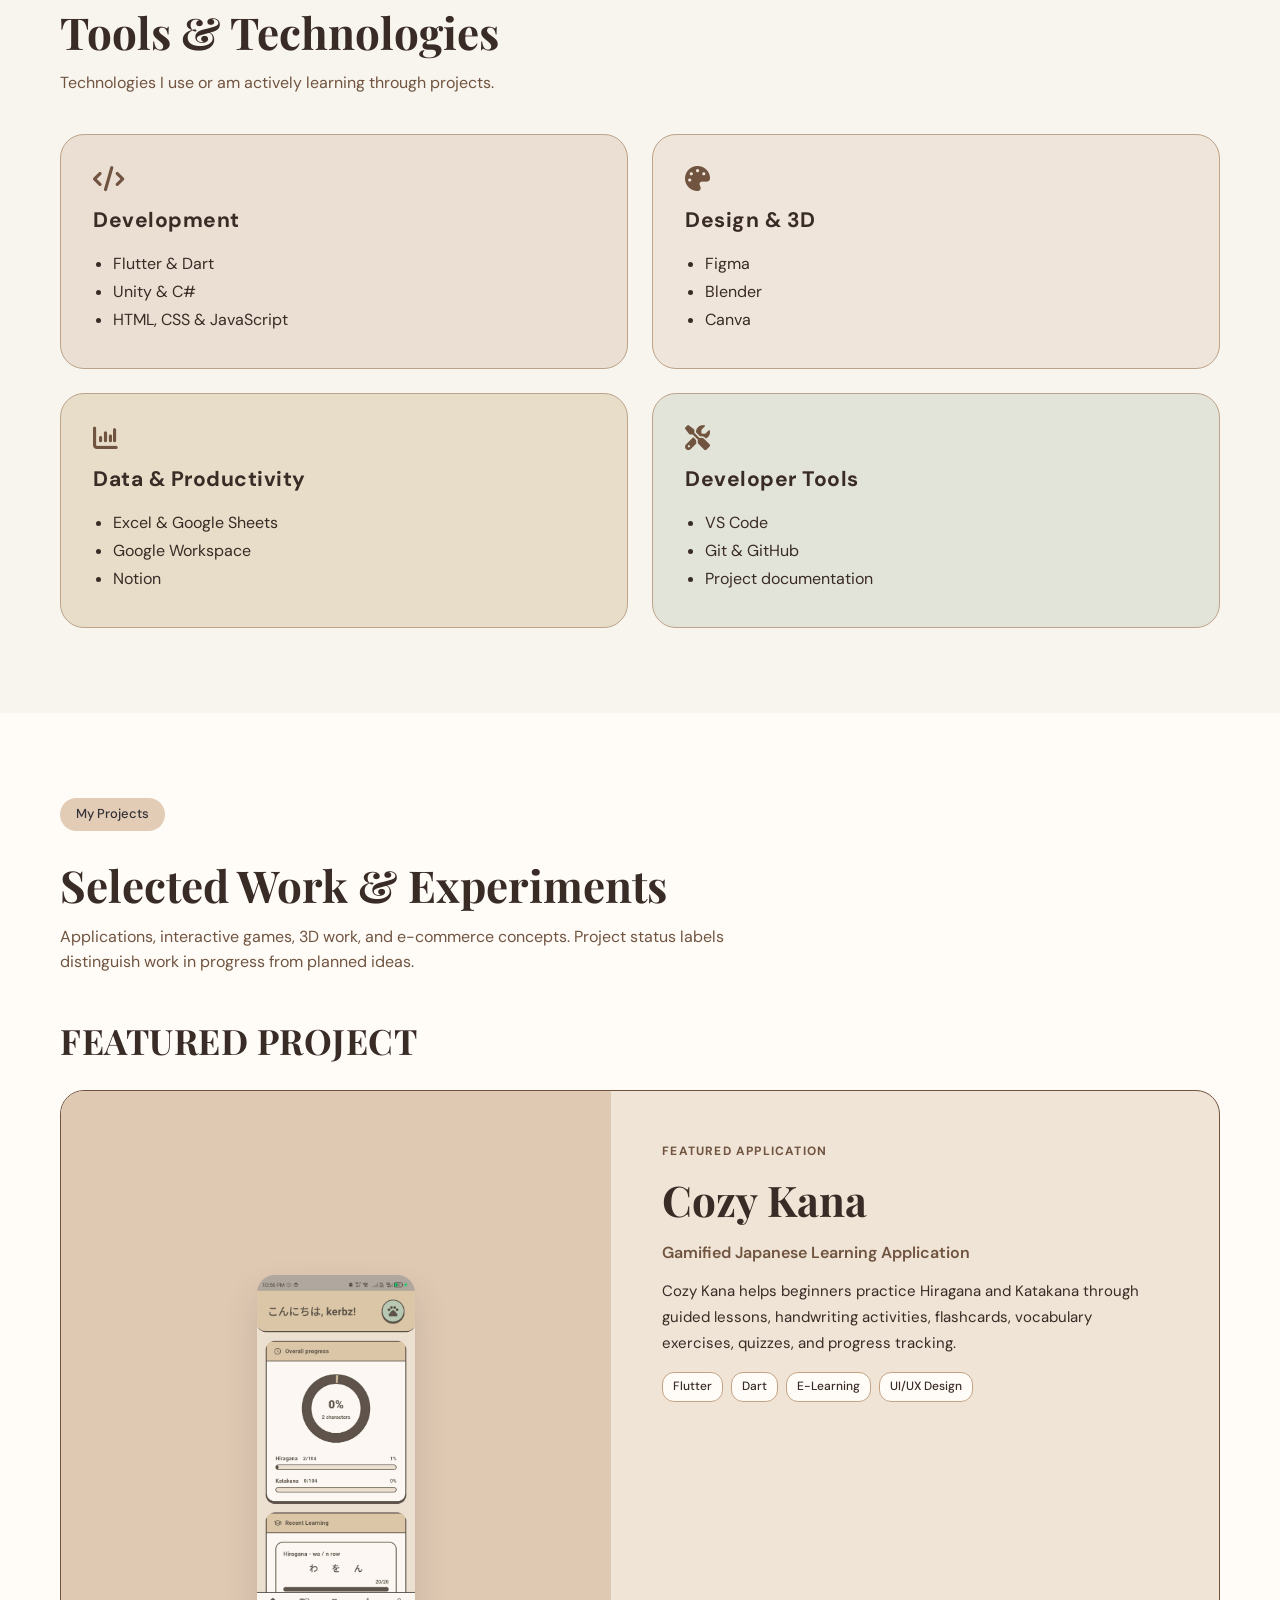
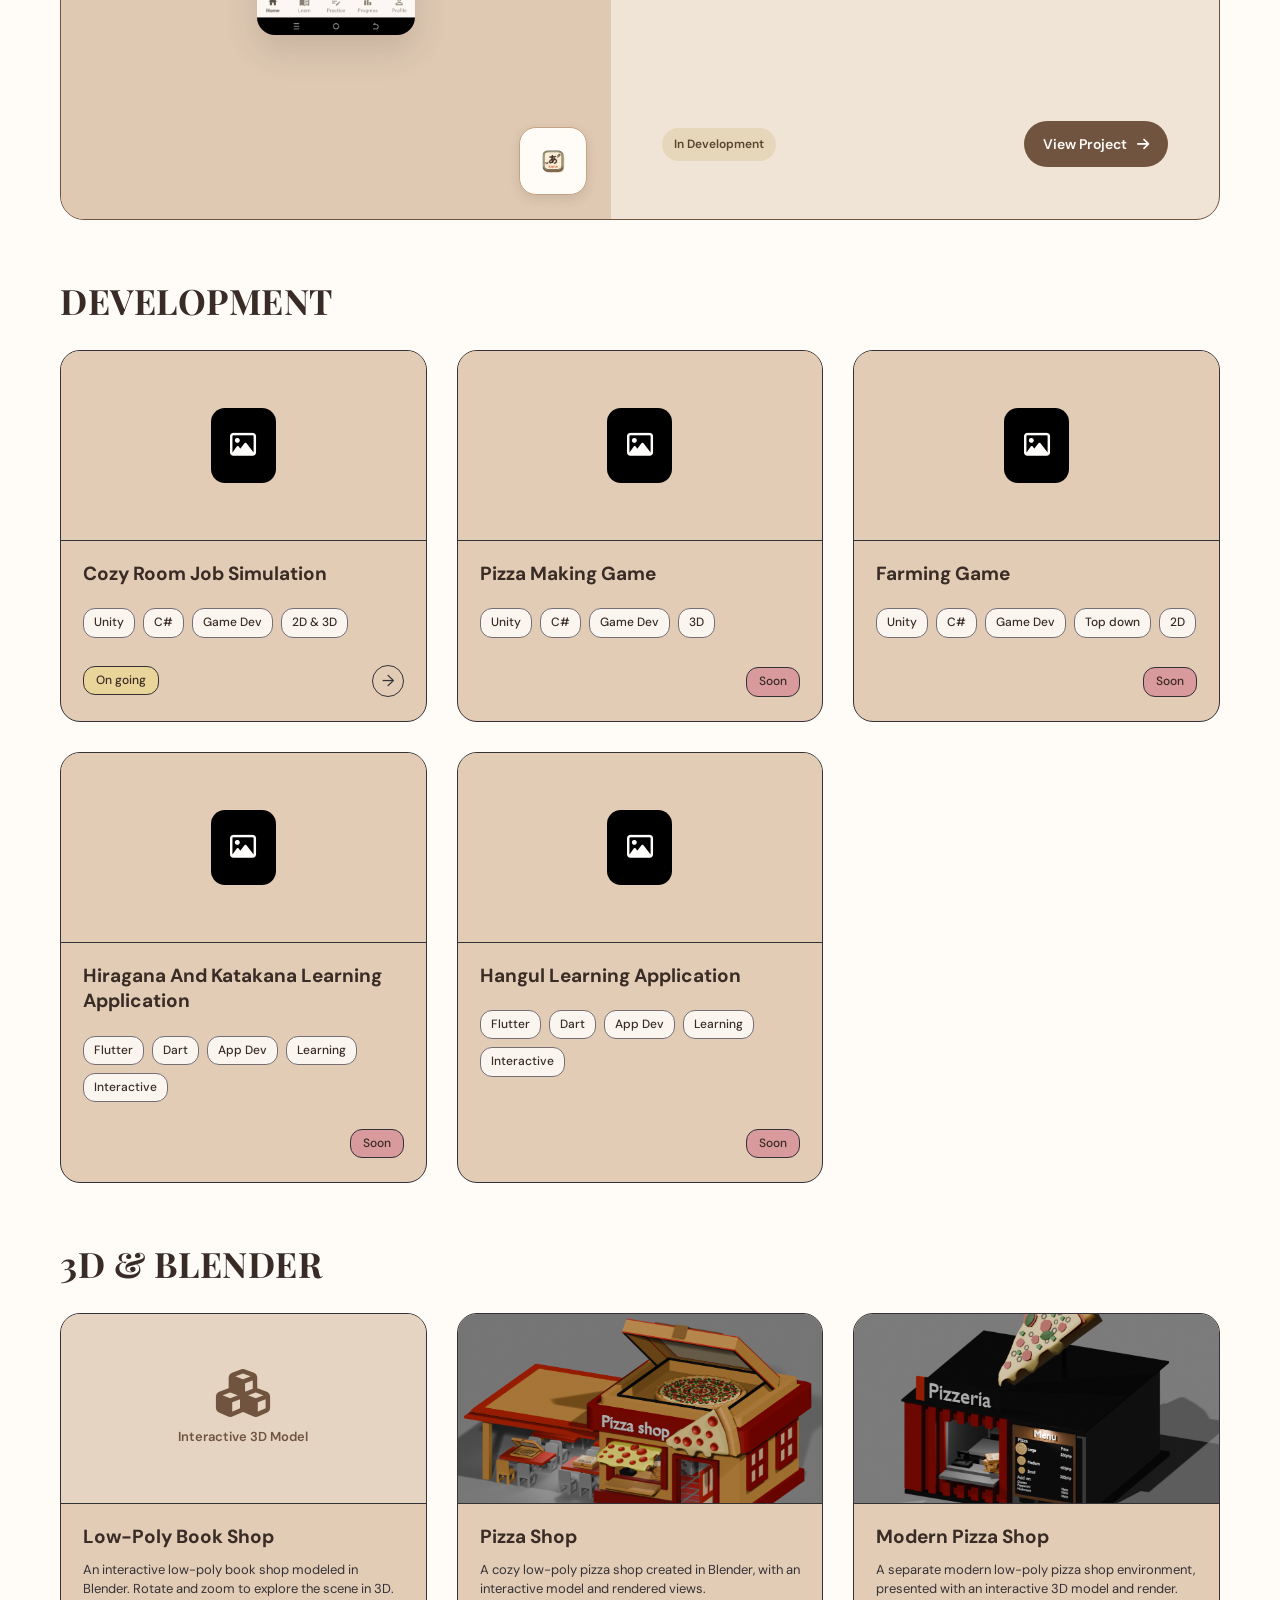
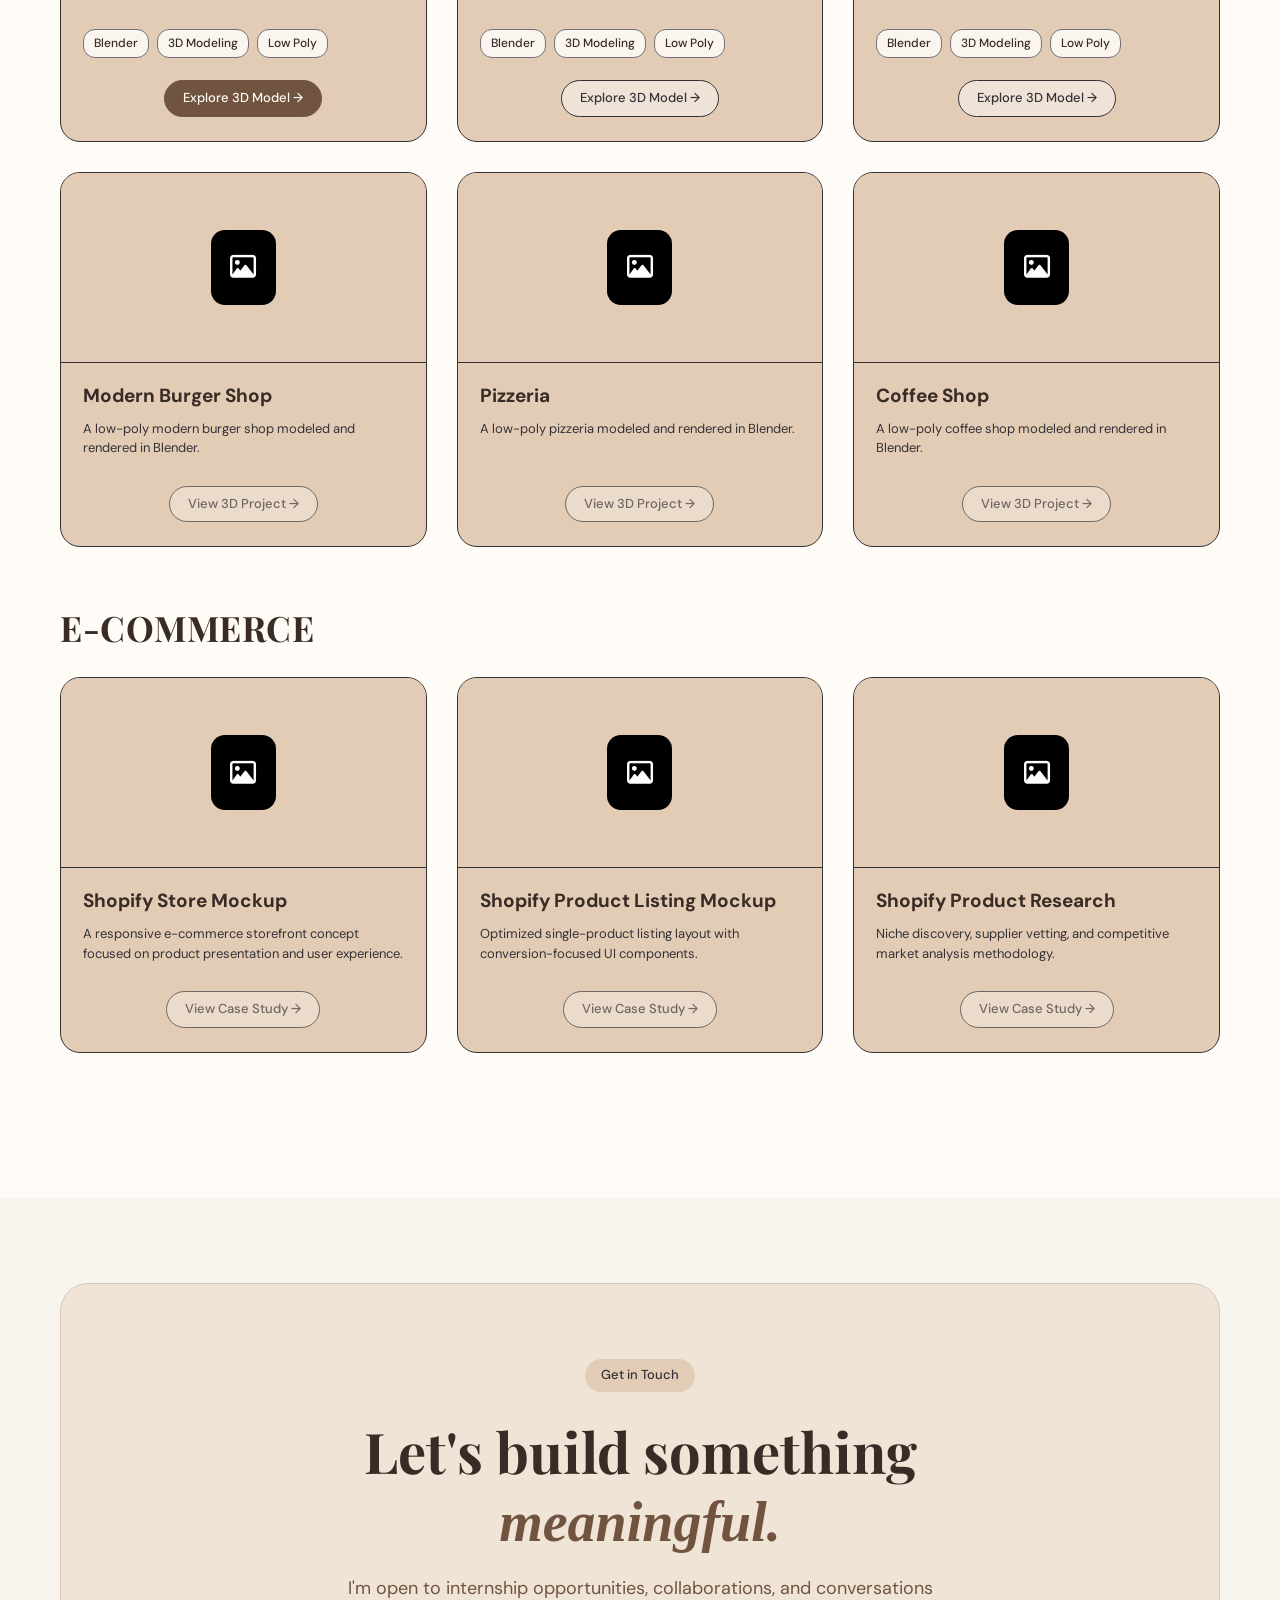
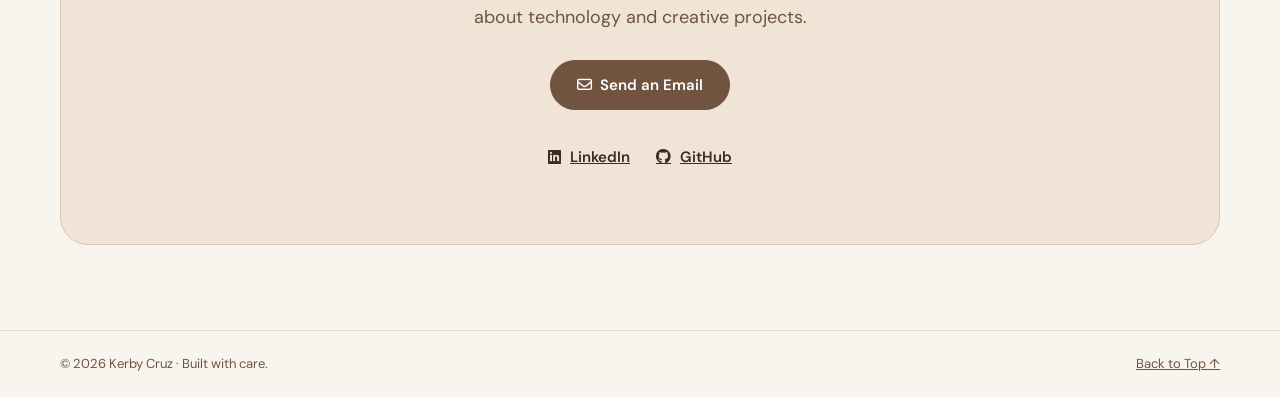
==== commit ca1b4d49: "feat: Improve Pizza Shop and Modern Pizza Shop projects - Improved the Pizza Shop and Modern Pizza S" ====
--- a/index.html
+++ b/index.html
@@ -288,72 +288,54 @@
                         </div>
                     </div>
                 </article>
-<!-- ==========================================
-     PIZZA SHOP CARD
-     Add this inside your 3D & Blender projects section
-     ========================================== -->
-<article class="project-card">
-    <div class="project-image">
-        <img
-            src="assets/image/pizza_shop_image/pizza_shop.png"
-            alt="Low-Poly Pizza Shop Blender render"
-            loading="lazy"
-        >
-    </div>
-
-    <div class="project-content">
-        <h3>Pizza Shop</h3>
-
-        <p>
-            A cozy low-poly pizza shop modeled in Blender,
-            presented as an interactive 3D project.
-        </p>
-
-        <div class="project-tags">
-            <span>Blender</span>
-            <span>3D Modeling</span>
-            <span>Low Poly</span>
-        </div>
-
-        <a href="project-pizza-shop.html" class="project-link">
-            View Project
-        </a>
-    </div>
-</article>
-                
-
-                <!-- ==========================================
-     MODERN PIZZA SHOP CARD
-     Add this inside your 3D & Blender projects section
-     ========================================== -->
-<article class="project-card">
-    <div class="project-image">
-        <img
-            src="assets/image/pizza_shop_image/pizza_modern.png"
-            alt="Modern Pizza Shop Blender render"
-            loading="lazy"
-        >
-    </div>
-
-    <div class="project-content">
-        <h3>Modern Pizza Shop</h3>
-
-        <p>
-            A modern low-poly pizza shop modeled in Blender,
-            showcased with a live 3D viewer and screenshot preview.
-        </p>
-
-        <div class="project-tags">
-            <span>Blender</span>
-            <span>3D Modeling</span>
-            <span>Low Poly</span>
-        </div>
-
-        <a href="project-pizza-modern.html" class="project-link">
-            View Project
-        </a>
-    </div>
-</article>
+<!-- ========================================================
+                     PIZZA SHOP — PROJECT CARD
+                     Uses the same card classes as your other projects.
+                     Screenshot location follows your VS Code folder tree.
+                     ======================================================== -->
+                <article class="project-card">
+                    <div class="card-img">
+                        <img src="assets/image/3d_shop_image/pizza_shop_image/pizza_shop.png"
+                             alt="Blender render of the low-poly Pizza Shop"
+                             loading="lazy" decoding="async">
+                    </div>
+                    <div class="card-info">
+                        <h3>Pizza Shop</h3>
+                        <p class="card-desc">A cozy low-poly pizza shop created in Blender, with an interactive model and rendered views.</p>
+                        <div class="tags" aria-label="Pizza Shop skills">
+                            <span class="tag">Blender</span>
+                            <span class="tag">3D Modeling</span>
+                            <span class="tag">Low Poly</span>
+                        </div>
+                        <div class="btn-row">
+                            <a class="view-pill-btn" href="project-pizza-shop.html">Explore 3D Model &rarr;</a>
+                        </div>
+                    </div>
+                </article>
+
+                <!-- ========================================================
+                     MODERN PIZZA SHOP — DIFFERENT 3D PROJECT
+                     This card opens its own page and its own model.
+                     ======================================================== -->
+                <article class="project-card">
+                    <div class="card-img">
+                        <img src="assets/image/3d_shop_image/pizza_shop_image/pizza_modern.png"
+                             alt="Blender render of the Modern Pizza Shop"
+                             loading="lazy" decoding="async">
+                    </div>
+                    <div class="card-info">
+                        <h3>Modern Pizza Shop</h3>
+                        <p class="card-desc">A separate modern low-poly pizza shop environment, presented with an interactive 3D model and render.</p>
+                        <div class="tags" aria-label="Modern Pizza Shop skills">
+                            <span class="tag">Blender</span>
+                            <span class="tag">3D Modeling</span>
+                            <span class="tag">Low Poly</span>
+                        </div>
+                        <div class="btn-row">
+                            <a class="view-pill-btn" href="project-pizza-modern.html">Explore 3D Model &rarr;</a>
+                        </div>
+                    </div>
+                </article>
 
                 <!-- 3D Card 3 -->
                 <article class="project-card">
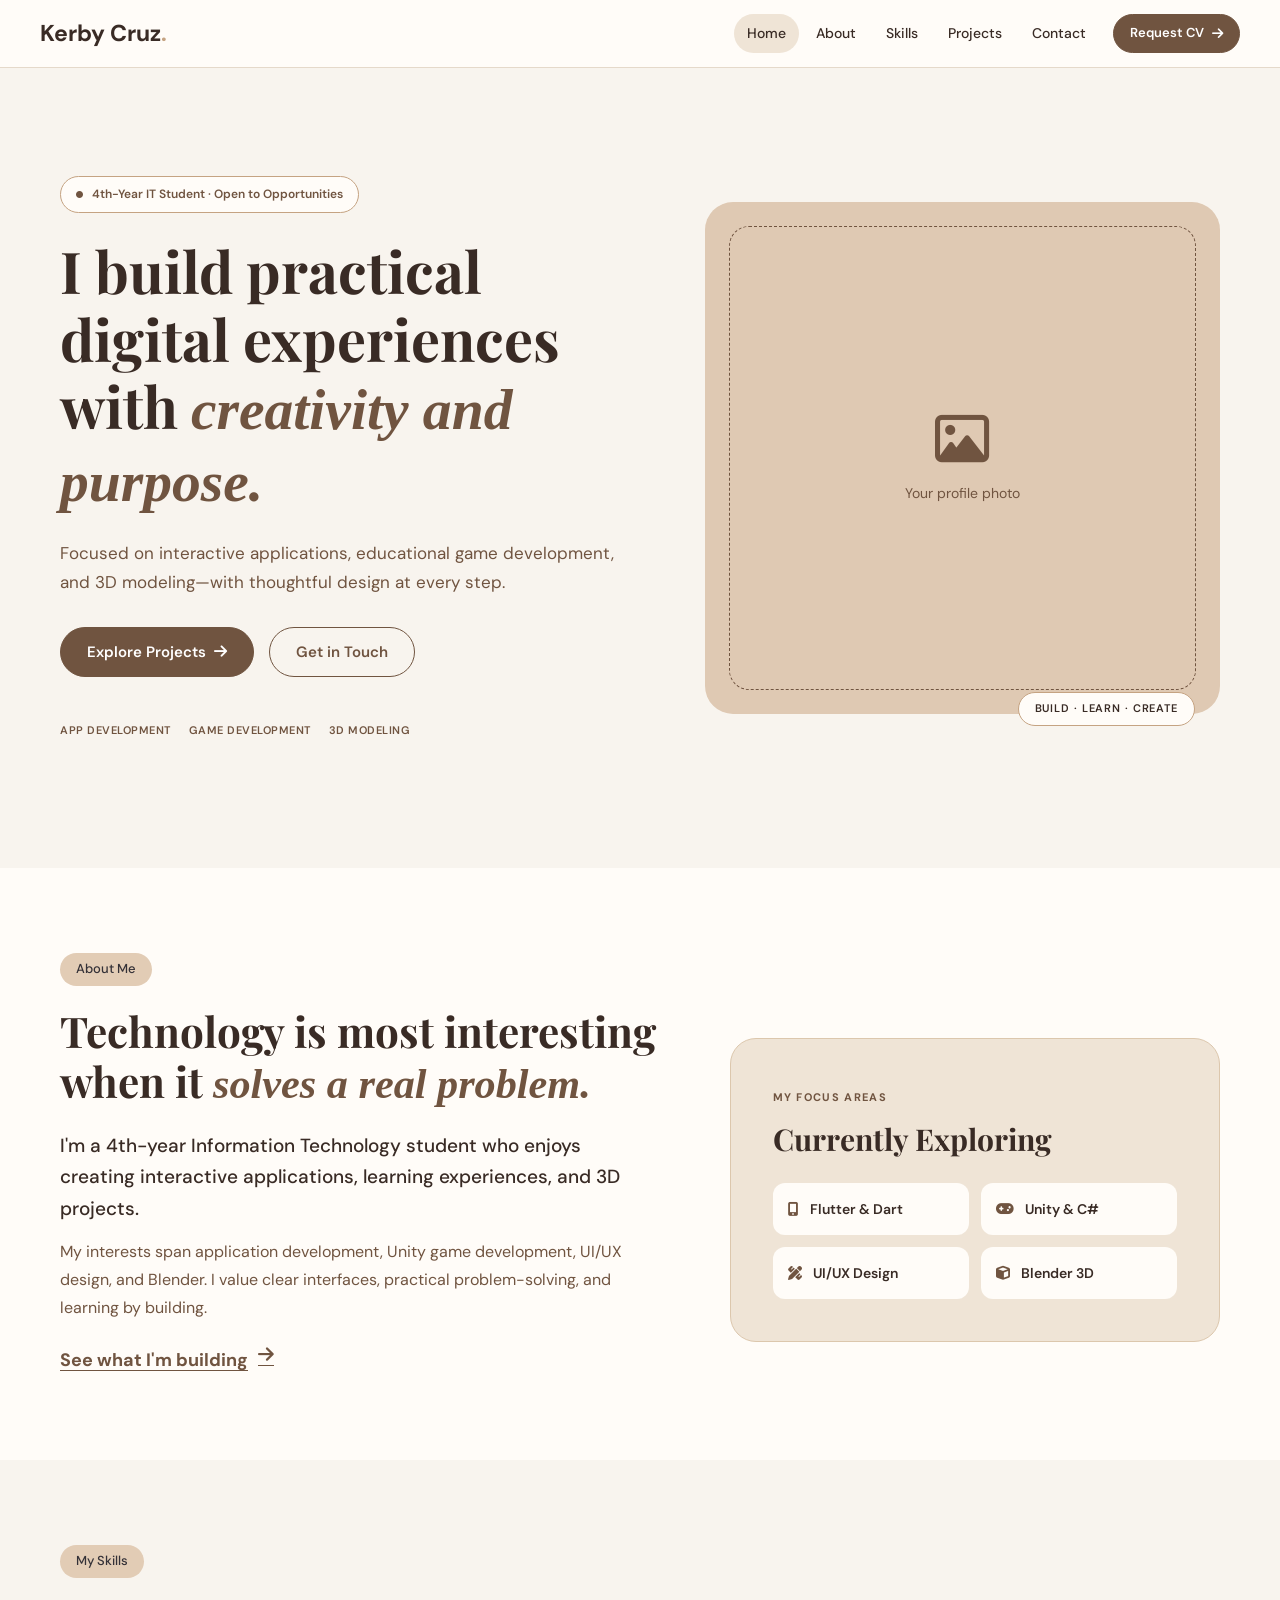
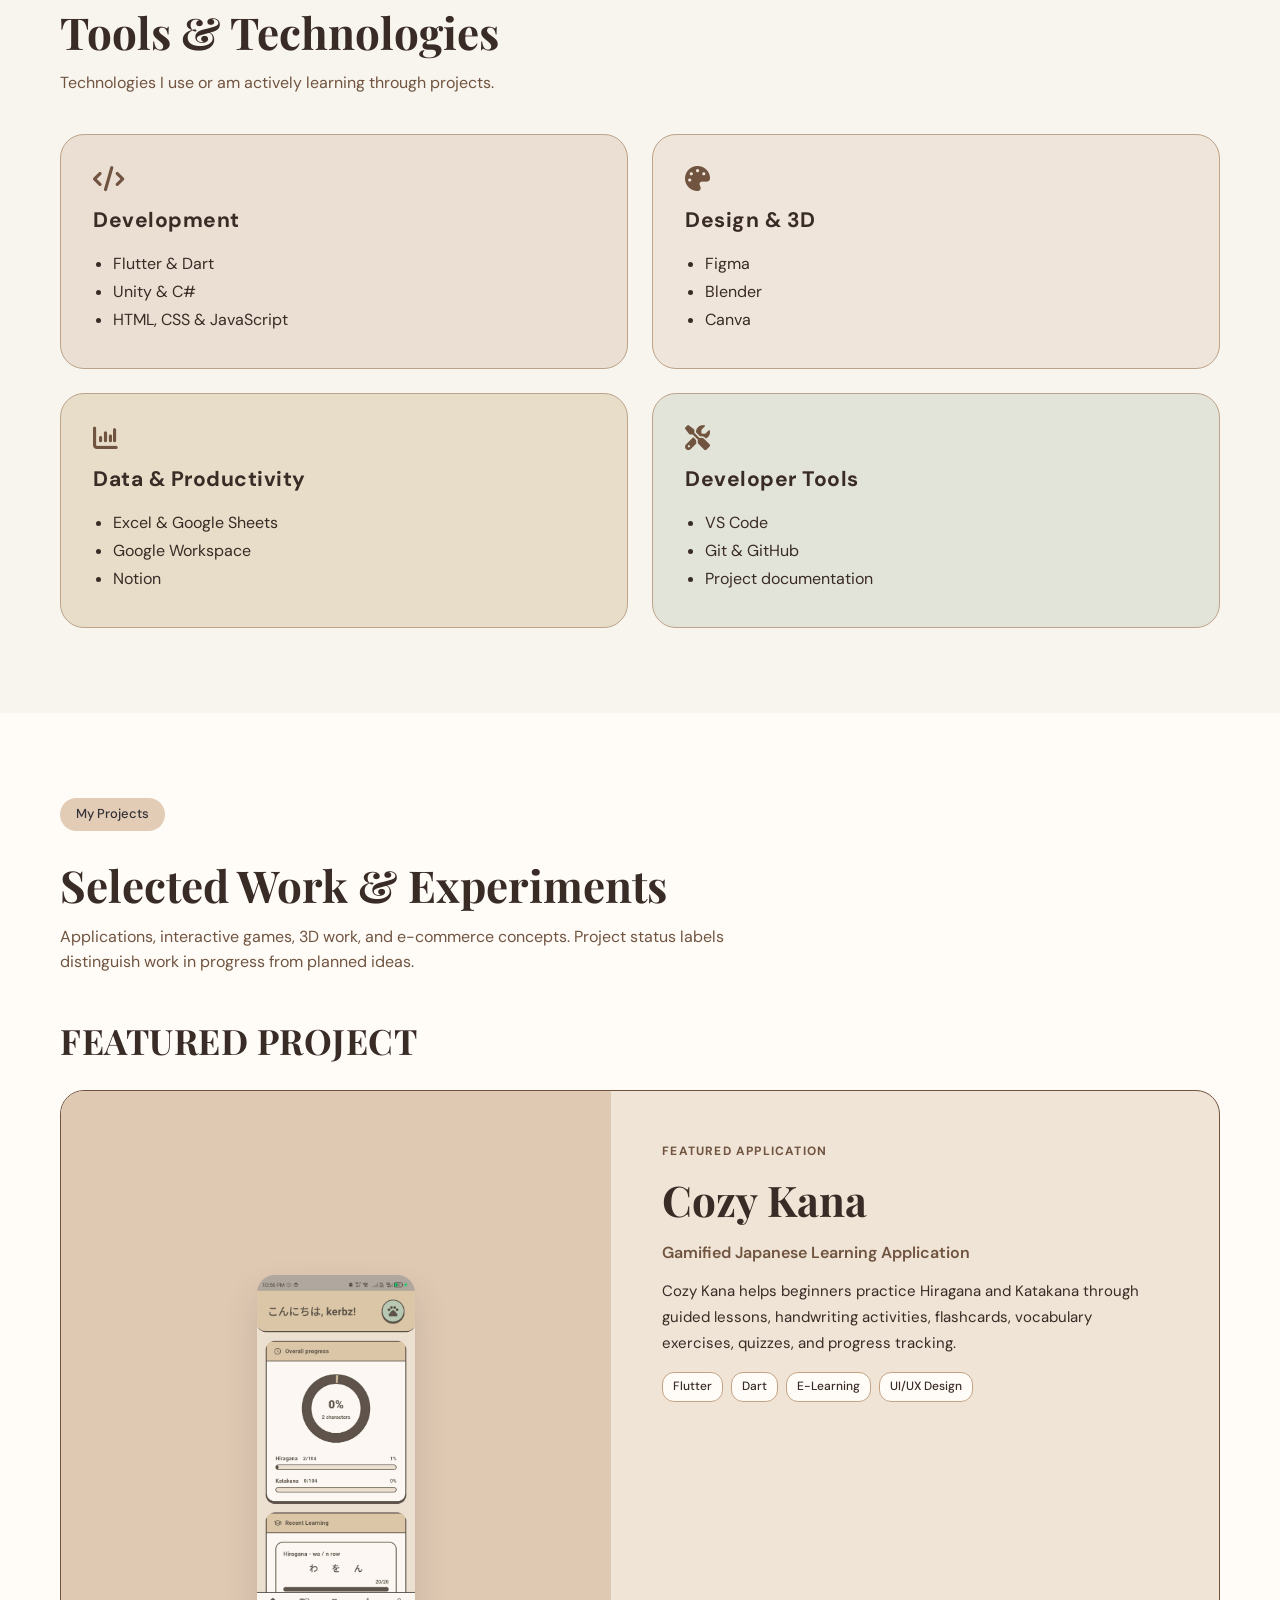
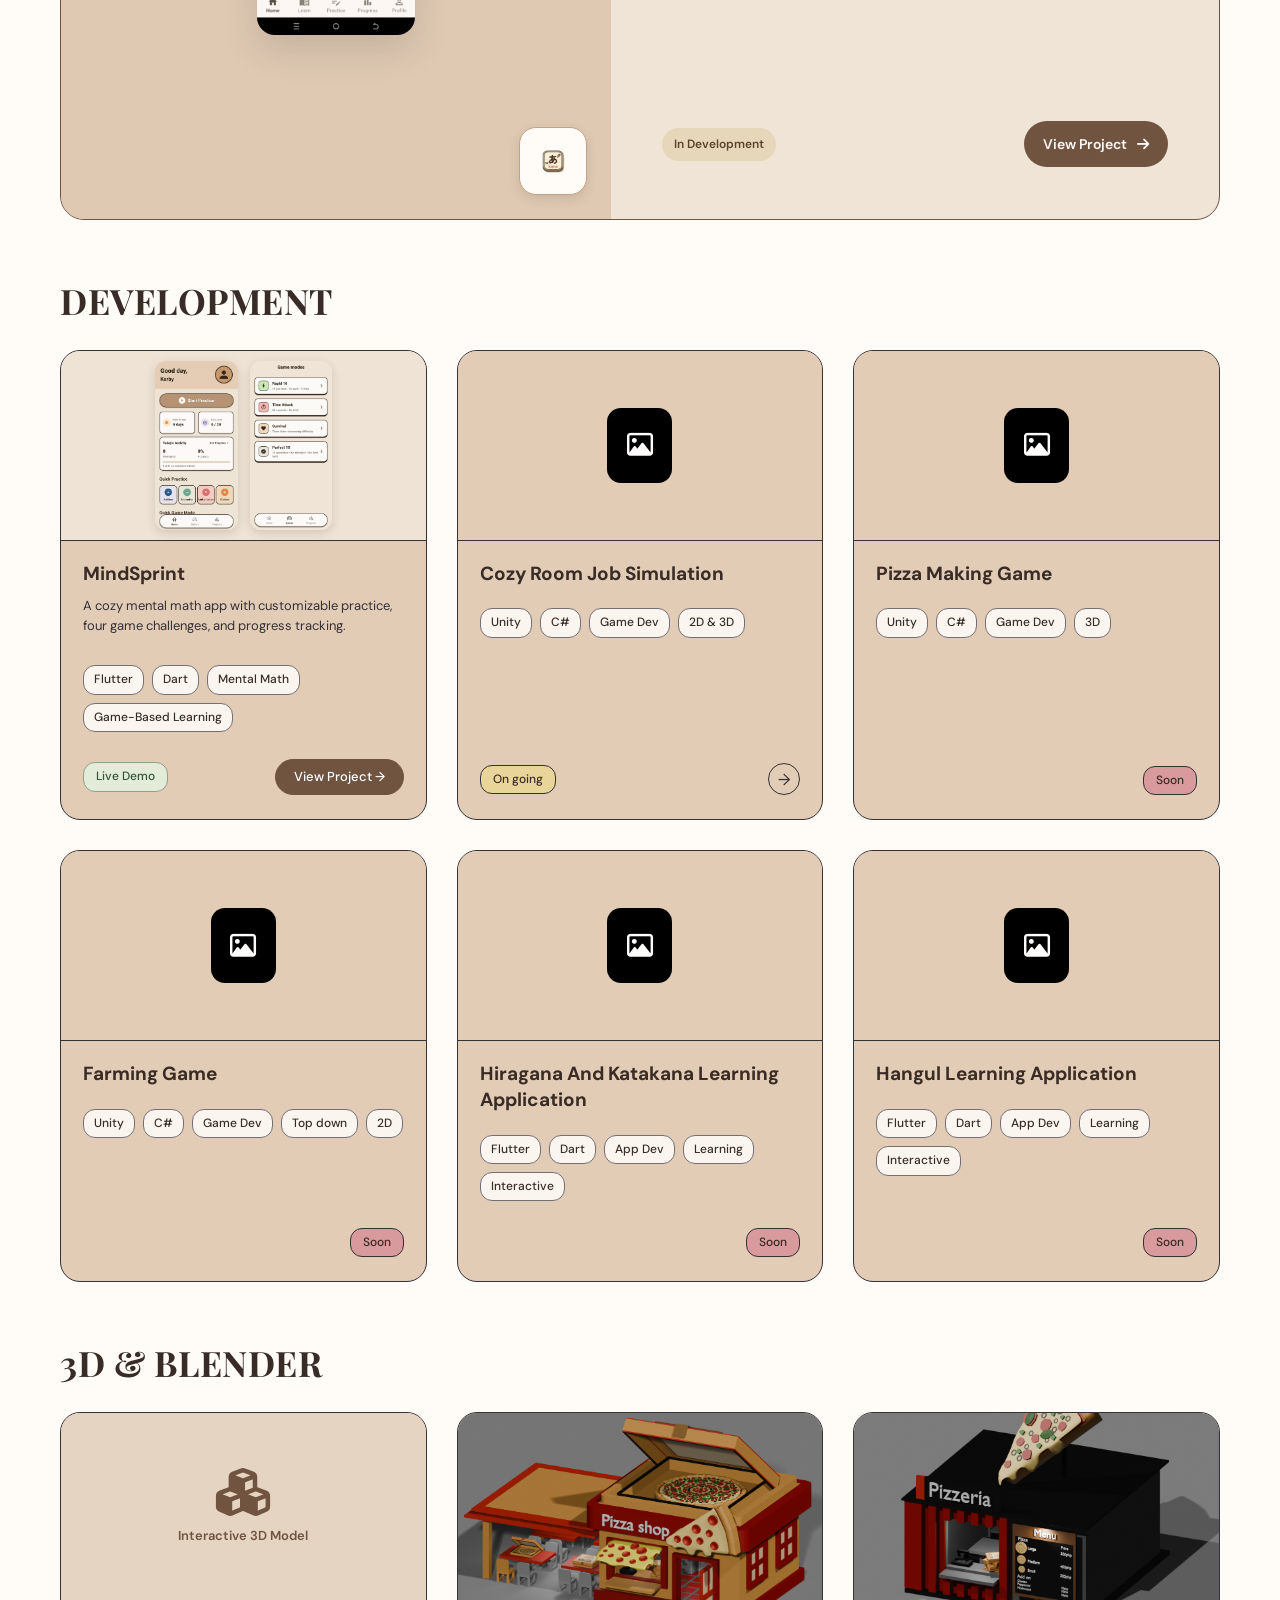
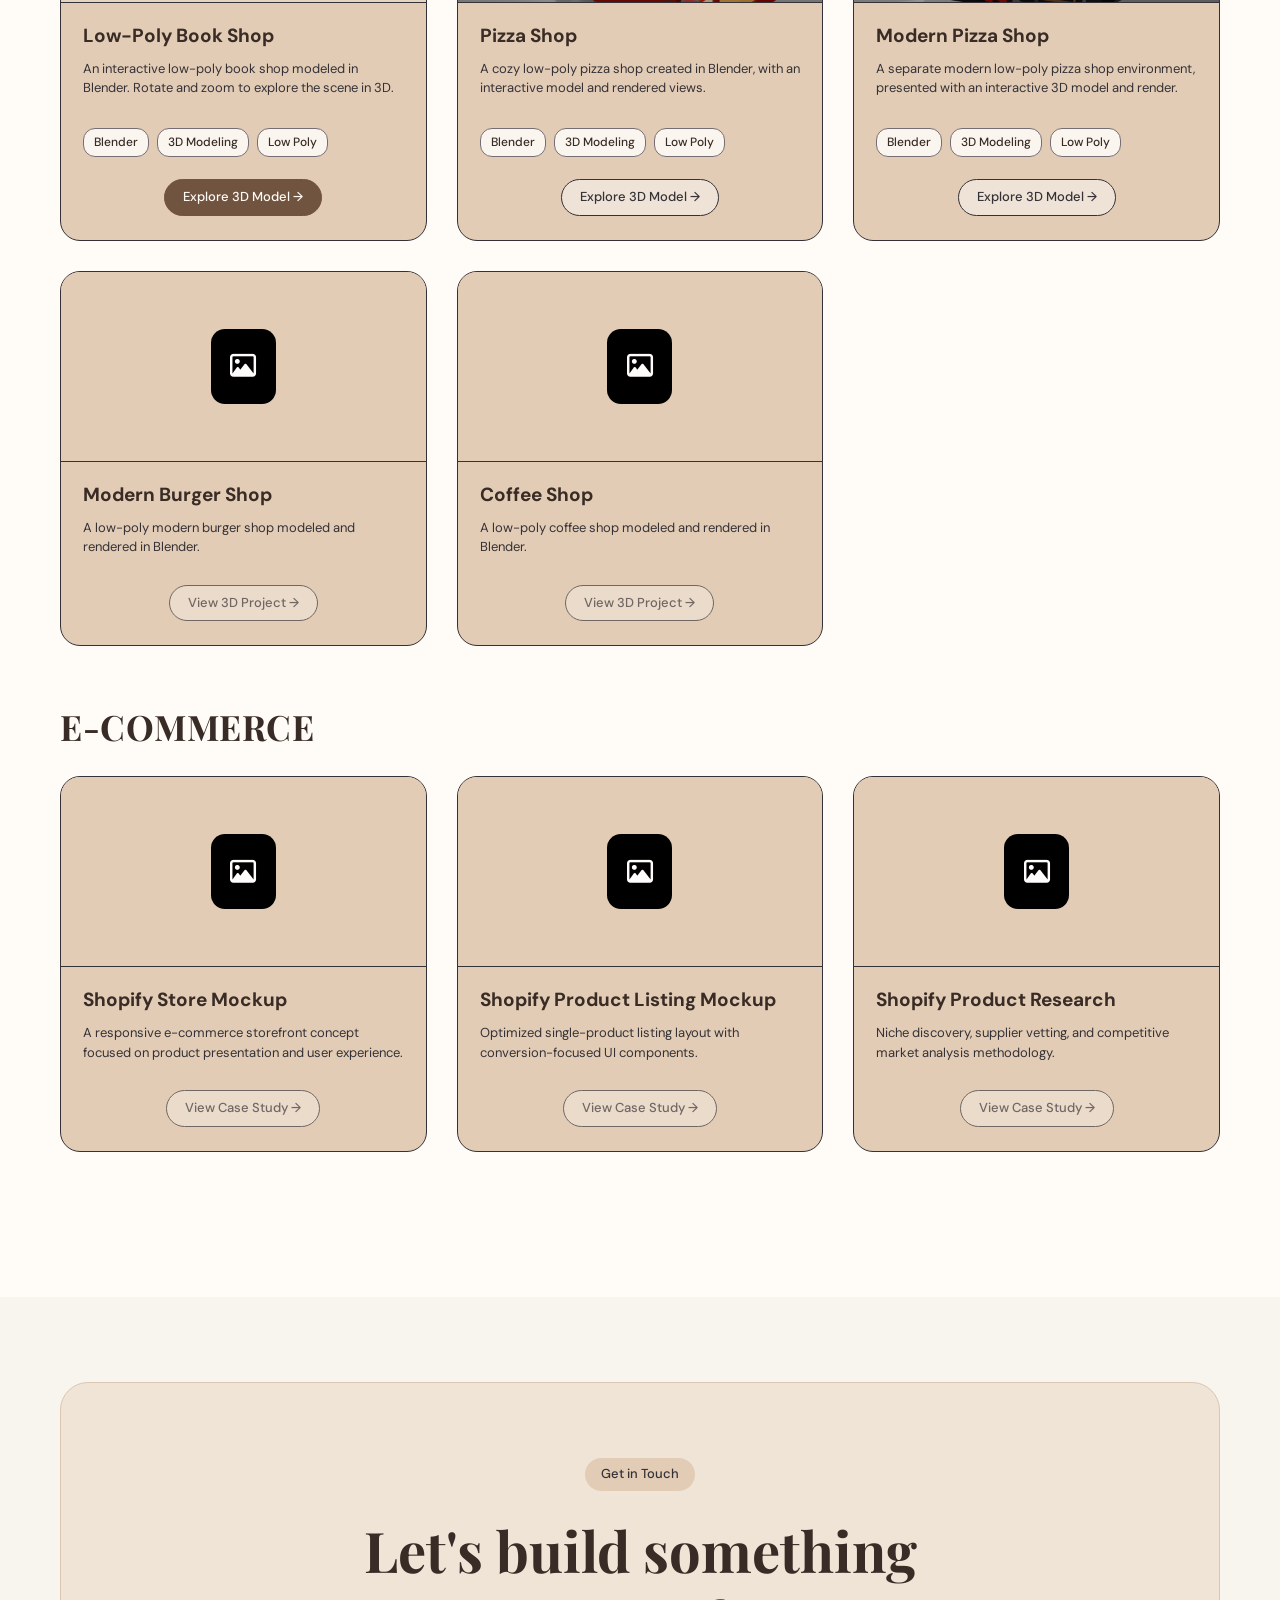
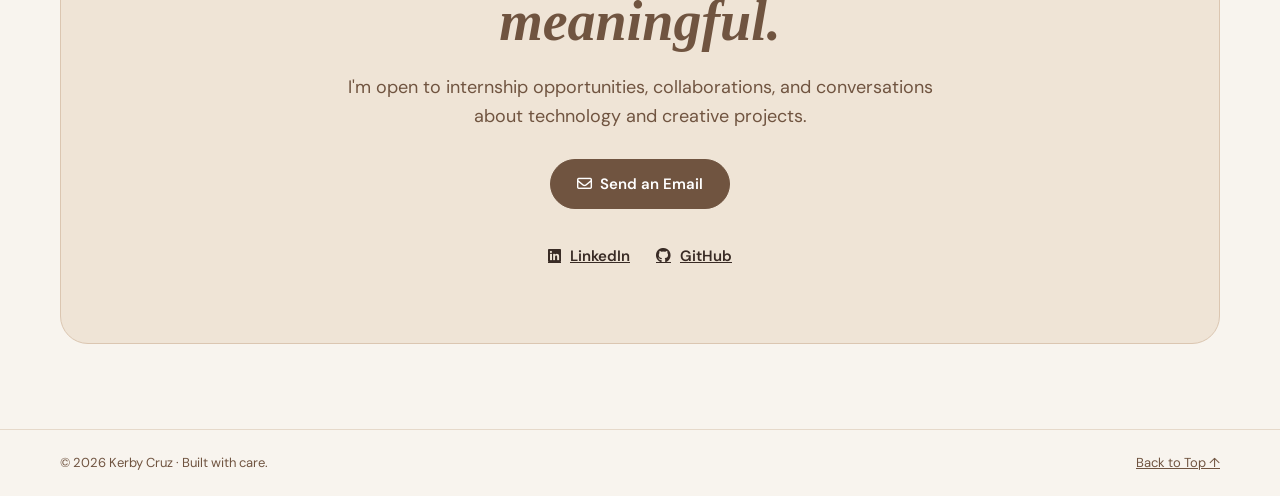
==== commit 58c54e17: "feat: Add MindSprint to my portfolio - Added the MindSprint project to my portfolio. - Added screens" ====
--- a/index.html
+++ b/index.html
@@ -160,6 +160,36 @@
             <h2 class="project-group-title">DEVELOPMENT</h2>
 
             <div class="projects-grid">
+                <!-- =====================================================
+                     NEW PROJECT: MINDSPRINT
+                     Screenshots already live in:
+                     assets/image/mind_sprint_project_image/
+                     Opens its own page; other project cards are preserved.
+                     ===================================================== -->
+                <article class="project-card mindsprint-project-card">
+                    <div class="card-img mindsprint-project-preview">
+                        <img src="assets/image/mind_sprint_project_image/home_tab.jpeg"
+                             alt="MindSprint home dashboard" loading="lazy" decoding="async">
+                        <img src="assets/image/mind_sprint_project_image/game_mode_tab.jpeg"
+                             alt="MindSprint game mode selection" loading="lazy" decoding="async">
+                    </div>
+                    <div class="card-info">
+                        <h3>MindSprint</h3>
+                        <p class="card-desc">A cozy mental math app with customizable practice,
+                            four game challenges, and progress tracking.</p>
+                        <div class="tags" aria-label="MindSprint technologies">
+                            <span class="tag">Flutter</span>
+                            <span class="tag">Dart</span>
+                            <span class="tag">Mental Math</span>
+                            <span class="tag">Game-Based Learning</span>
+                        </div>
+                        <div class="status-row">
+                            <span class="status-pill mindsprint-live-status">Live Demo</span>
+                            <a class="view-pill-btn" href="project-mindsprint.html">View Project &rarr;</a>
+                        </div>
+                    </div>
+                </article>
+
                 <!-- Card 1: Cozy Room Job Simulation -->
                 <article class="project-card">
                     <div class="card-img">
@@ -345,20 +375,6 @@
                     <div class="card-info">
                         <h3>Modern Burger Shop</h3>
                         <p class="card-desc">A low-poly modern burger shop modeled and rendered in Blender.</p>
-                        <div class="btn-row">
-                            <span class="view-pill-btn pending-link" aria-label="Project details coming soon">View 3D Project &rarr;</span>
-                        </div>
-                    </div>
-                </article>
-
-                <!-- 3D Card 4 -->
-                <article class="project-card">
-                    <div class="card-img">
-                        <div class="icon-box"><i class="fa-regular fa-image"></i></div>
-                    </div>
-                    <div class="card-info">
-                        <h3>Pizzeria</h3>
-                        <p class="card-desc">A low-poly pizzeria modeled and rendered in Blender.</p>
                         <div class="btn-row">
                             <span class="view-pill-btn pending-link" aria-label="Project details coming soon">View 3D Project &rarr;</span>
                         </div>
--- a/style.css
+++ b/style.css
@@ -1615,3 +1615,143 @@
 @media (prefers-reduced-motion: reduce) {
     .bookshop-detail-page .bookshop-demo-tab { transition: none; }
 }
+
+
+/* ==========================================================================
+   PIZZA SHOP SCREENSHOT GALLERIES — 2 images per project
+   Applies to project-pizza-shop.html and project-pizza-modern.html only.
+
+   HTML supplies image paths in #screenshot-panel[data-images].
+   The page's inline JavaScript controls the arrows and image counter.
+   Do not add another gallery script to script.js.
+   ========================================================================== */
+
+/* Inactive screenshots and error messages must not occupy layout space.
+   This also guards against older display:flex rules in the shared stylesheet. */
+.bookshop-detail-page .pizza-gallery [hidden],
+.bookshop-detail-page .bookshop-demo-panel[hidden] {
+    display: none !important;
+}
+
+/* Fill the existing beige screenshot container without overflowing it. */
+.bookshop-detail-page .pizza-gallery {
+    width: 100%;
+    min-width: 0;
+    text-align: center;
+}
+
+/* Give the left and right buttons a position relative to the image. */
+.bookshop-detail-page .pizza-gallery-stage {
+    position: relative;
+    display: flex;
+    align-items: center;
+    justify-content: center;
+    width: 100%;
+    min-height: 320px;
+}
+
+/* Keep the entire Blender render visible (no cropping). */
+.bookshop-detail-page .pizza-gallery-stage .pizza-gallery-image {
+    display: block;
+    width: auto;
+    height: auto;
+    max-width: 100%;
+    max-height: 600px;
+    object-fit: contain;
+    border-radius: 14px;
+}
+
+/* Round previous / next buttons over the image. */
+.bookshop-detail-page .pizza-gallery-arrow {
+    position: absolute;
+    top: 50%;
+    z-index: 2;
+    transform: translateY(-50%);
+    display: inline-flex;
+    justify-content: center;
+    align-items: center;
+    width: 44px;
+    height: 44px;
+    border: 1px solid var(--bookshop-border, #C5A382);
+    border-radius: 50%;
+    background: var(--bookshop-cream, #FFFCF8);
+    color: var(--bookshop-brown, #705440);
+    box-shadow: 0 2px 10px rgba(57, 43, 37, 0.12);
+    cursor: pointer;
+    transition: background-color 0.2s ease;
+}
+
+.bookshop-detail-page .pizza-gallery-arrow.prev { left: 12px; }
+.bookshop-detail-page .pizza-gallery-arrow.next { right: 12px; }
+
+.bookshop-detail-page .pizza-gallery-arrow:hover:not(:disabled) {
+    background: #DFC9B3;
+}
+
+.bookshop-detail-page .pizza-gallery-arrow:focus-visible {
+    outline: 3px solid var(--bookshop-brown, #705440);
+    outline-offset: 3px;
+}
+
+.bookshop-detail-page .pizza-gallery-arrow:disabled {
+    opacity: 0.45;
+    cursor: not-allowed;
+}
+
+/* Shows e.g. "1 / 2" below the active image. */
+.bookshop-detail-page .pizza-gallery-counter {
+    margin: 12px 0 0;
+    color: var(--bookshop-brown, #705440);
+    font-size: 14px;
+    font-weight: 600;
+}
+
+@media (max-width: 768px) {
+    .bookshop-detail-page .pizza-gallery-stage { min-height: 220px; }
+    .bookshop-detail-page .pizza-gallery-stage .pizza-gallery-image {
+        max-height: 380px;
+    }
+    .bookshop-detail-page .pizza-gallery-arrow {
+        width: 38px;
+        height: 38px;
+    }
+    .bookshop-detail-page .pizza-gallery-arrow.prev { left: 4px; }
+    .bookshop-detail-page .pizza-gallery-arrow.next { right: 4px; }
+}
+
+@media (prefers-reduced-motion: reduce) {
+    .bookshop-detail-page .pizza-gallery-arrow { transition: none; }
+}
+
+
+/* ========================================================================== 
+   MINDSPRINT HOMEPAGE CARD ONLY
+   Keeps the two phone screenshots visible without changing other cards.
+   The dedicated project page uses mindsprint.css instead.
+   ========================================================================== */
+.single-page-portfolio .mindsprint-project-preview {
+    gap: 12px;
+    padding: 10px 18px;
+    background: #EFE3D5;
+}
+.single-page-portfolio .mindsprint-project-preview img {
+    width: auto;
+    height: 100%;
+    max-width: calc(50% - 6px);
+    object-fit: contain;
+    border-radius: 11px;
+    box-shadow: 0 3px 10px rgba(57, 43, 37, 0.15);
+}
+.single-page-portfolio .mindsprint-live-status {
+    background: #E3EBD9;
+    border-color: #8BA286;
+    color: #34563D;
+}
+.single-page-portfolio .mindsprint-project-card .view-pill-btn {
+    background: #705440;
+    border-color: #705440;
+    color: #FFFFFF;
+}
+.single-page-portfolio .mindsprint-project-card .view-pill-btn:hover {
+    background: #392B25;
+}
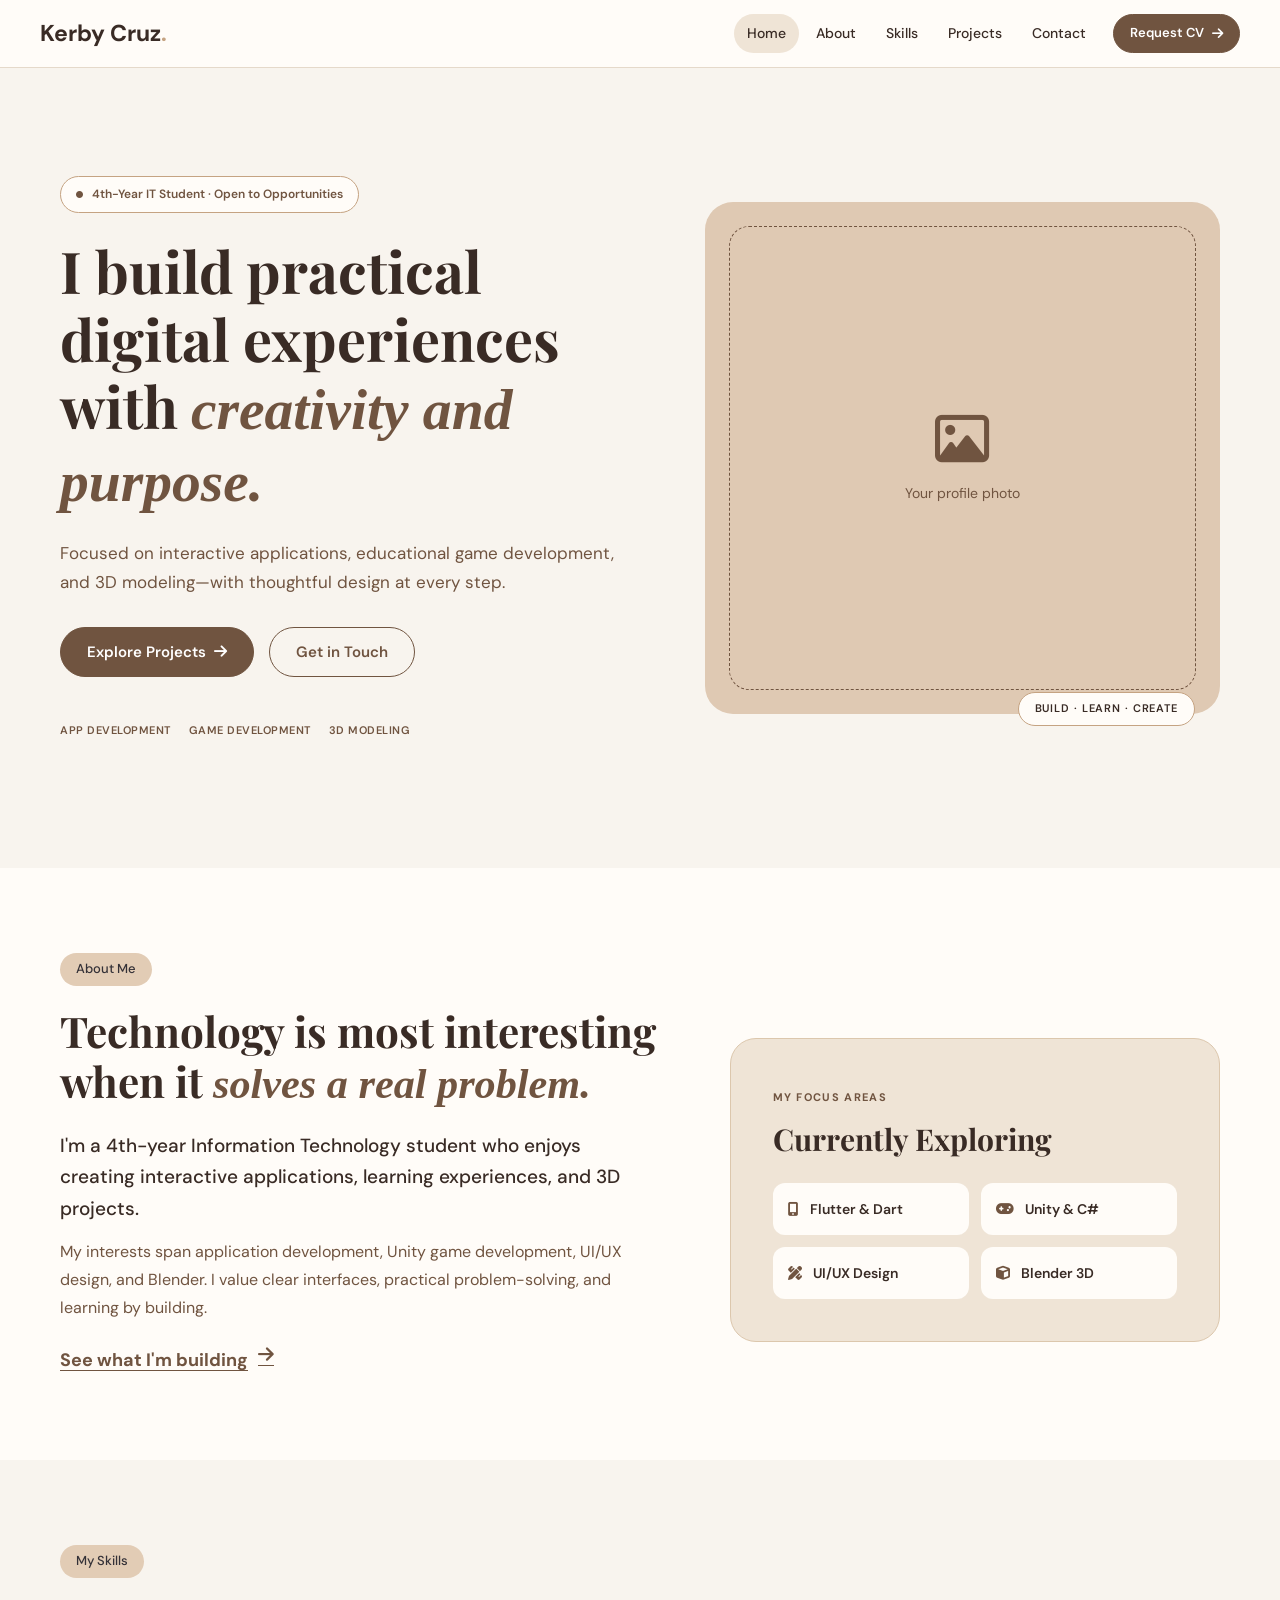
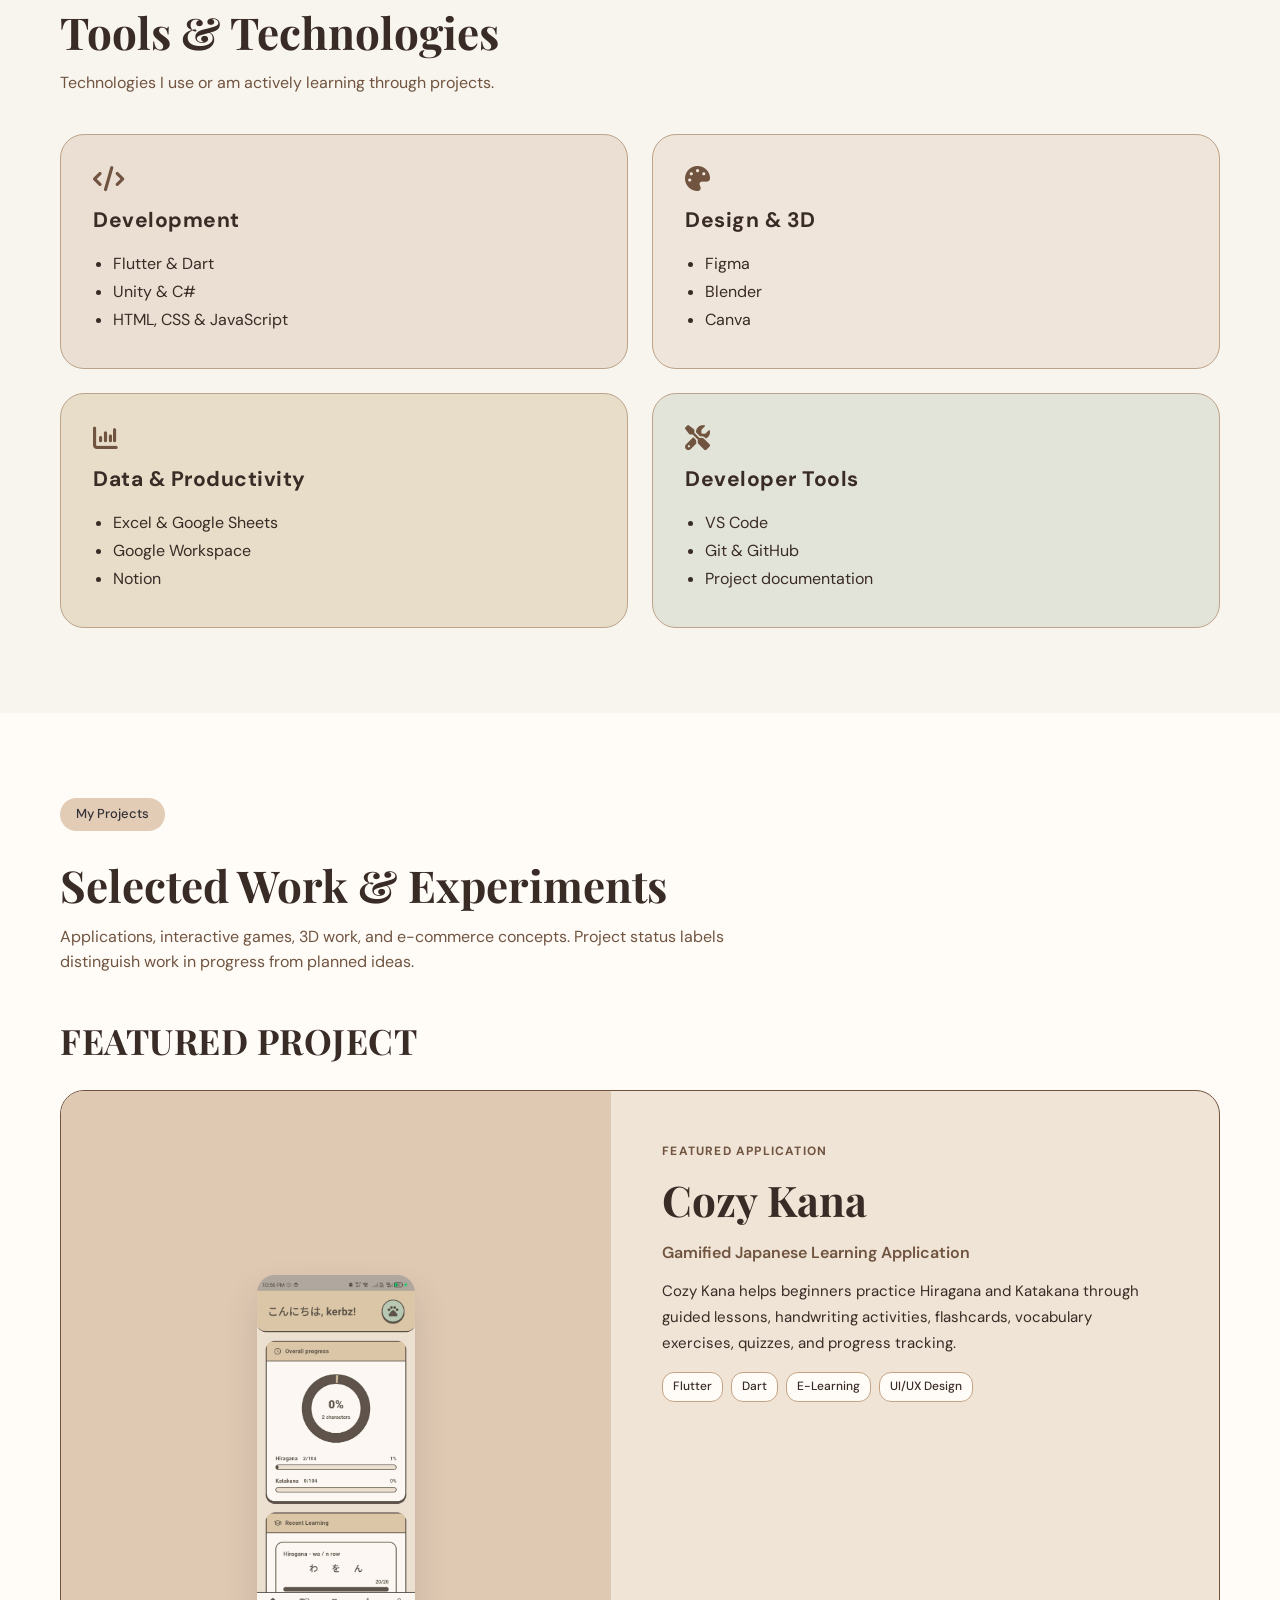
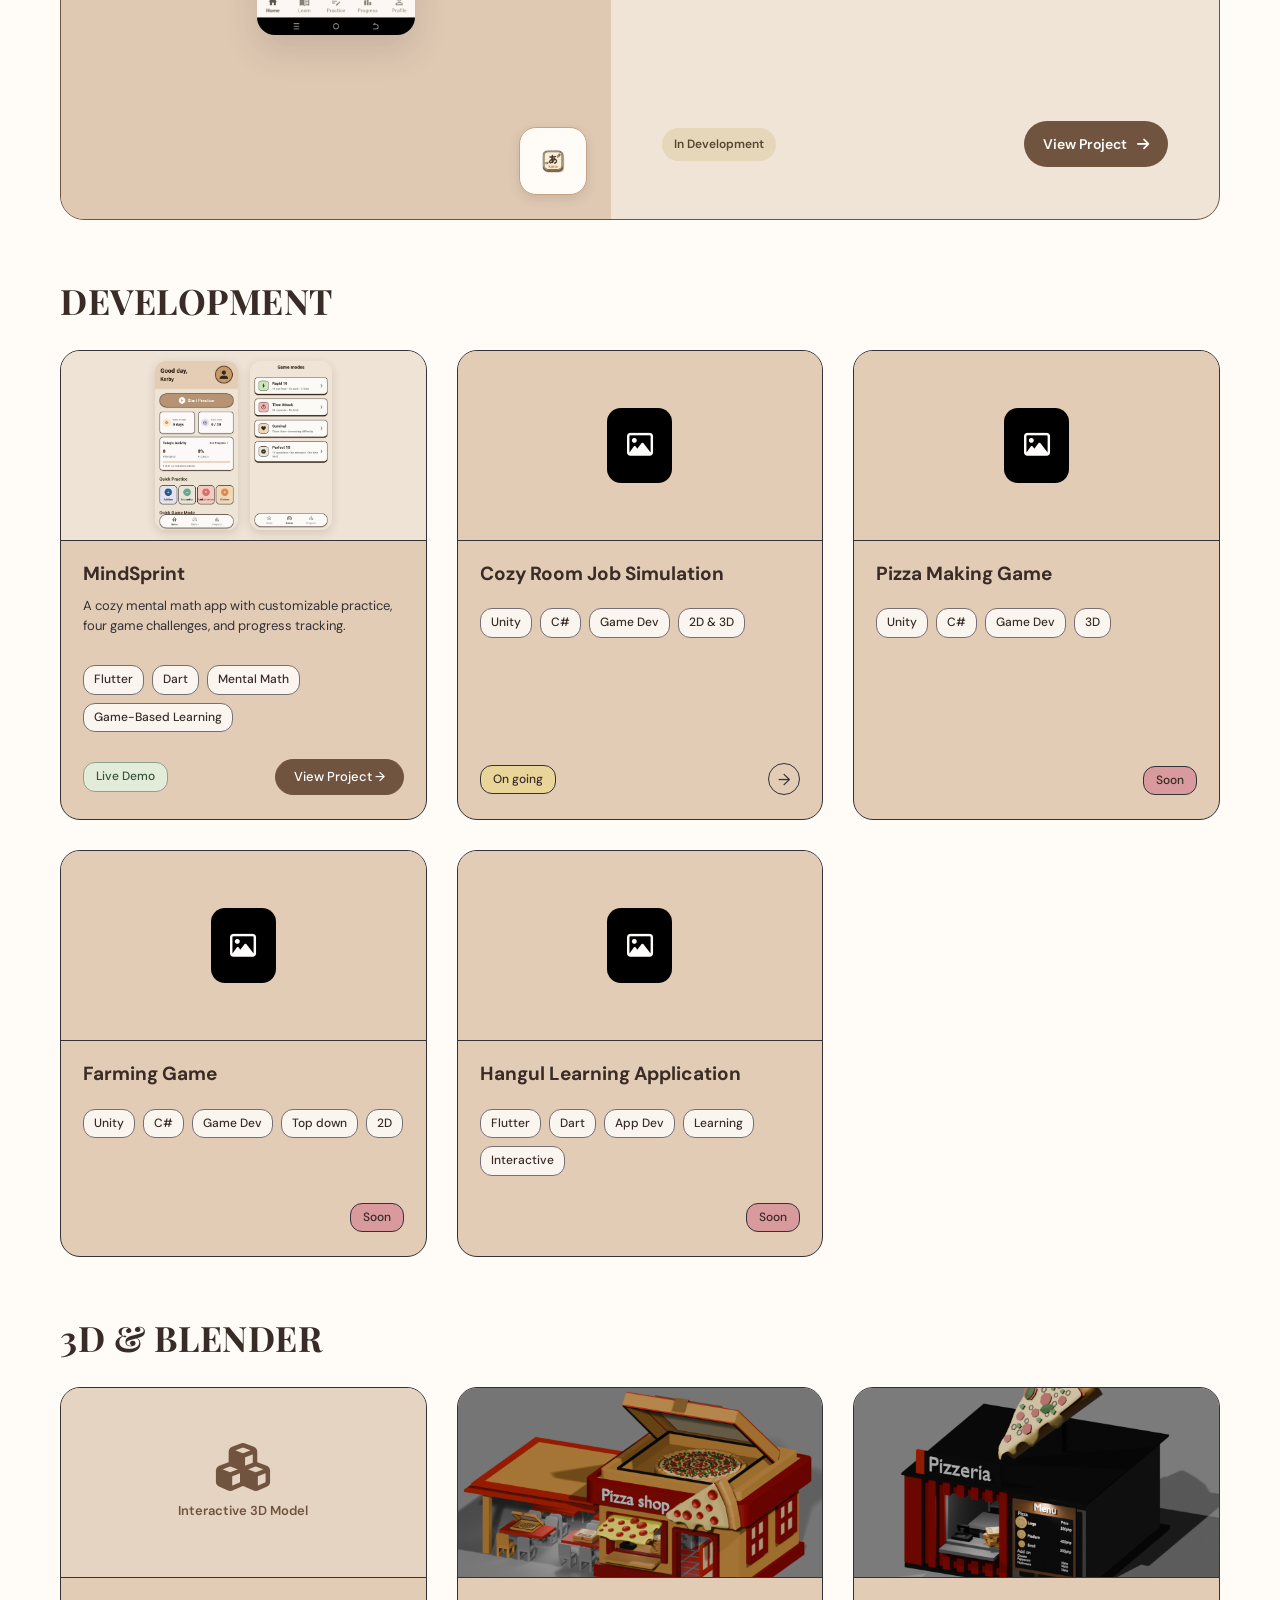
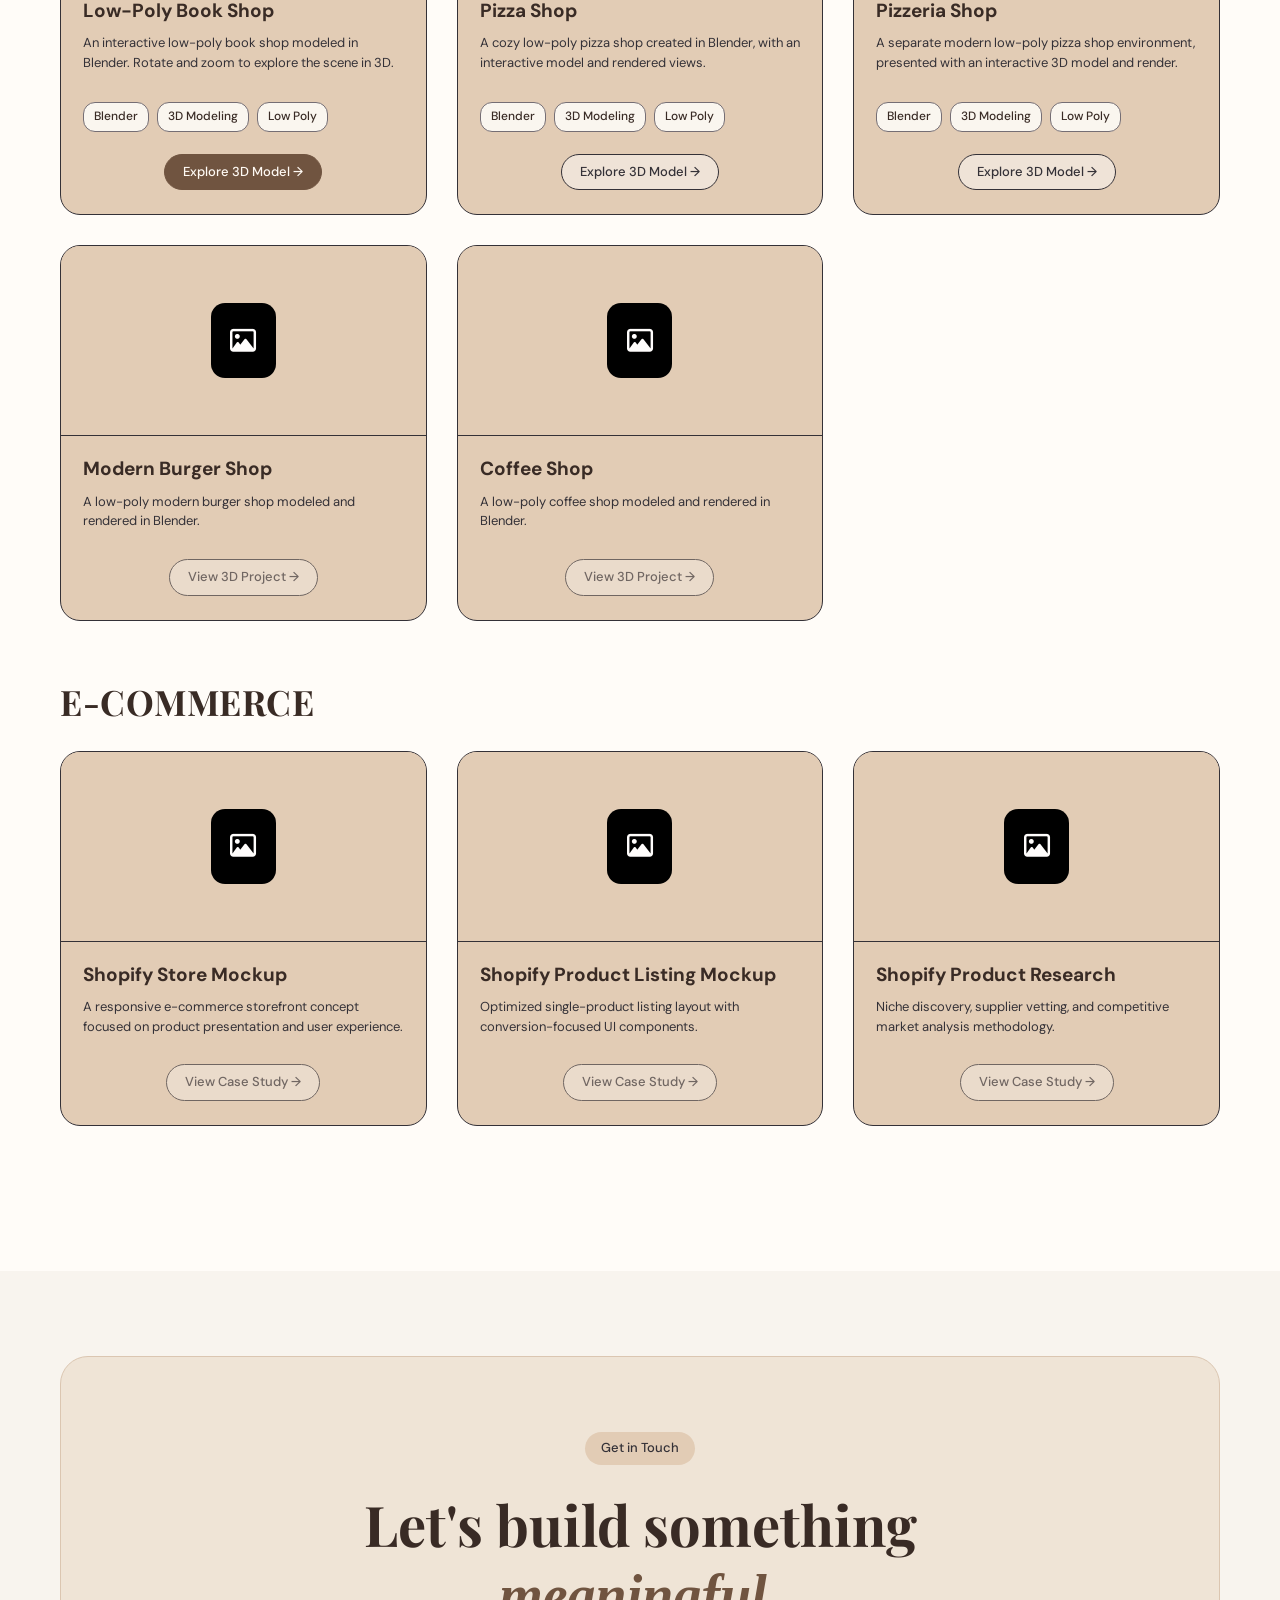
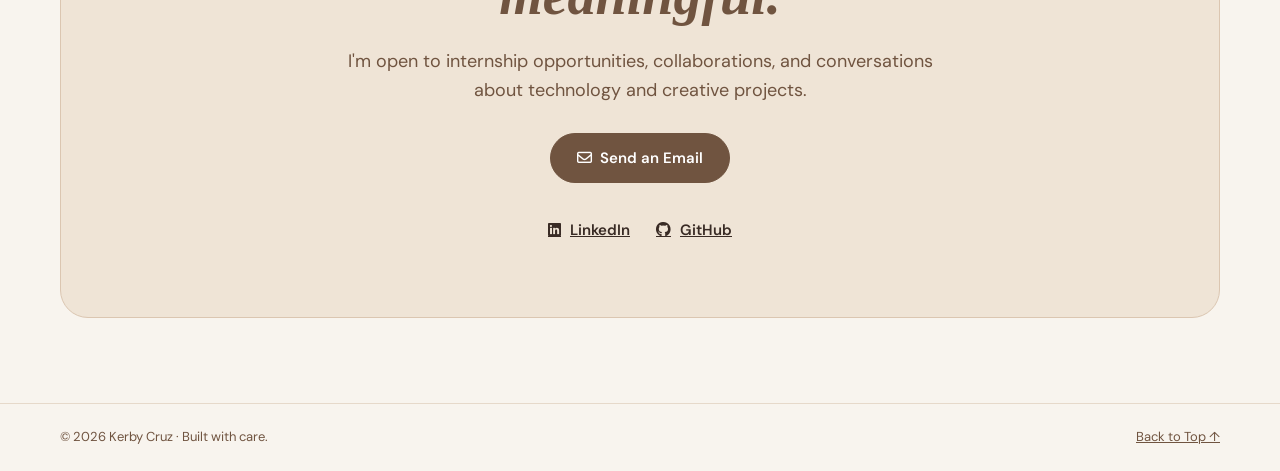
==== commit c466deb0: "update the index.html removing the unnecessary cards in projects" ====
--- a/index.html
+++ b/index.html
@@ -249,27 +249,7 @@
                     </div>
                 </article>
 
-                <!-- Card 4: Hiragana and Katakana Learning App -->
-                <article class="project-card">
-                    <div class="card-img">
-                        <div class="icon-box"><i class="fa-regular fa-image"></i></div>
-                    </div>
-                    <div class="card-info">
-                        <h3>Hiragana And Katakana Learning Application</h3>
-                        <div class="tags">
-                            <span class="tag">Flutter</span>
-                            <span class="tag">Dart</span>
-                            <span class="tag">App Dev</span>
-                            <span class="tag">Learning</span>
-                            <span class="tag">Interactive</span>
-                        </div>
-                        <div class="status-row right">
-                            <span class="status-pill red-status">Soon</span>
-                        </div>
-                    </div>
-                </article>
-
-                <!-- Card 5: Hangul Learning Application -->
+                <!-- Card 4: Hangul Learning Application -->
                 <article class="project-card">
                     <div class="card-img">
                         <div class="icon-box"><i class="fa-regular fa-image"></i></div>
@@ -354,7 +334,7 @@
                              loading="lazy" decoding="async">
                     </div>
                     <div class="card-info">
-                        <h3>Modern Pizza Shop</h3>
+                        <h3>Pizzeria Shop</h3>
                         <p class="card-desc">A separate modern low-poly pizza shop environment, presented with an interactive 3D model and render.</p>
                         <div class="tags" aria-label="Modern Pizza Shop skills">
                             <span class="tag">Blender</span>
